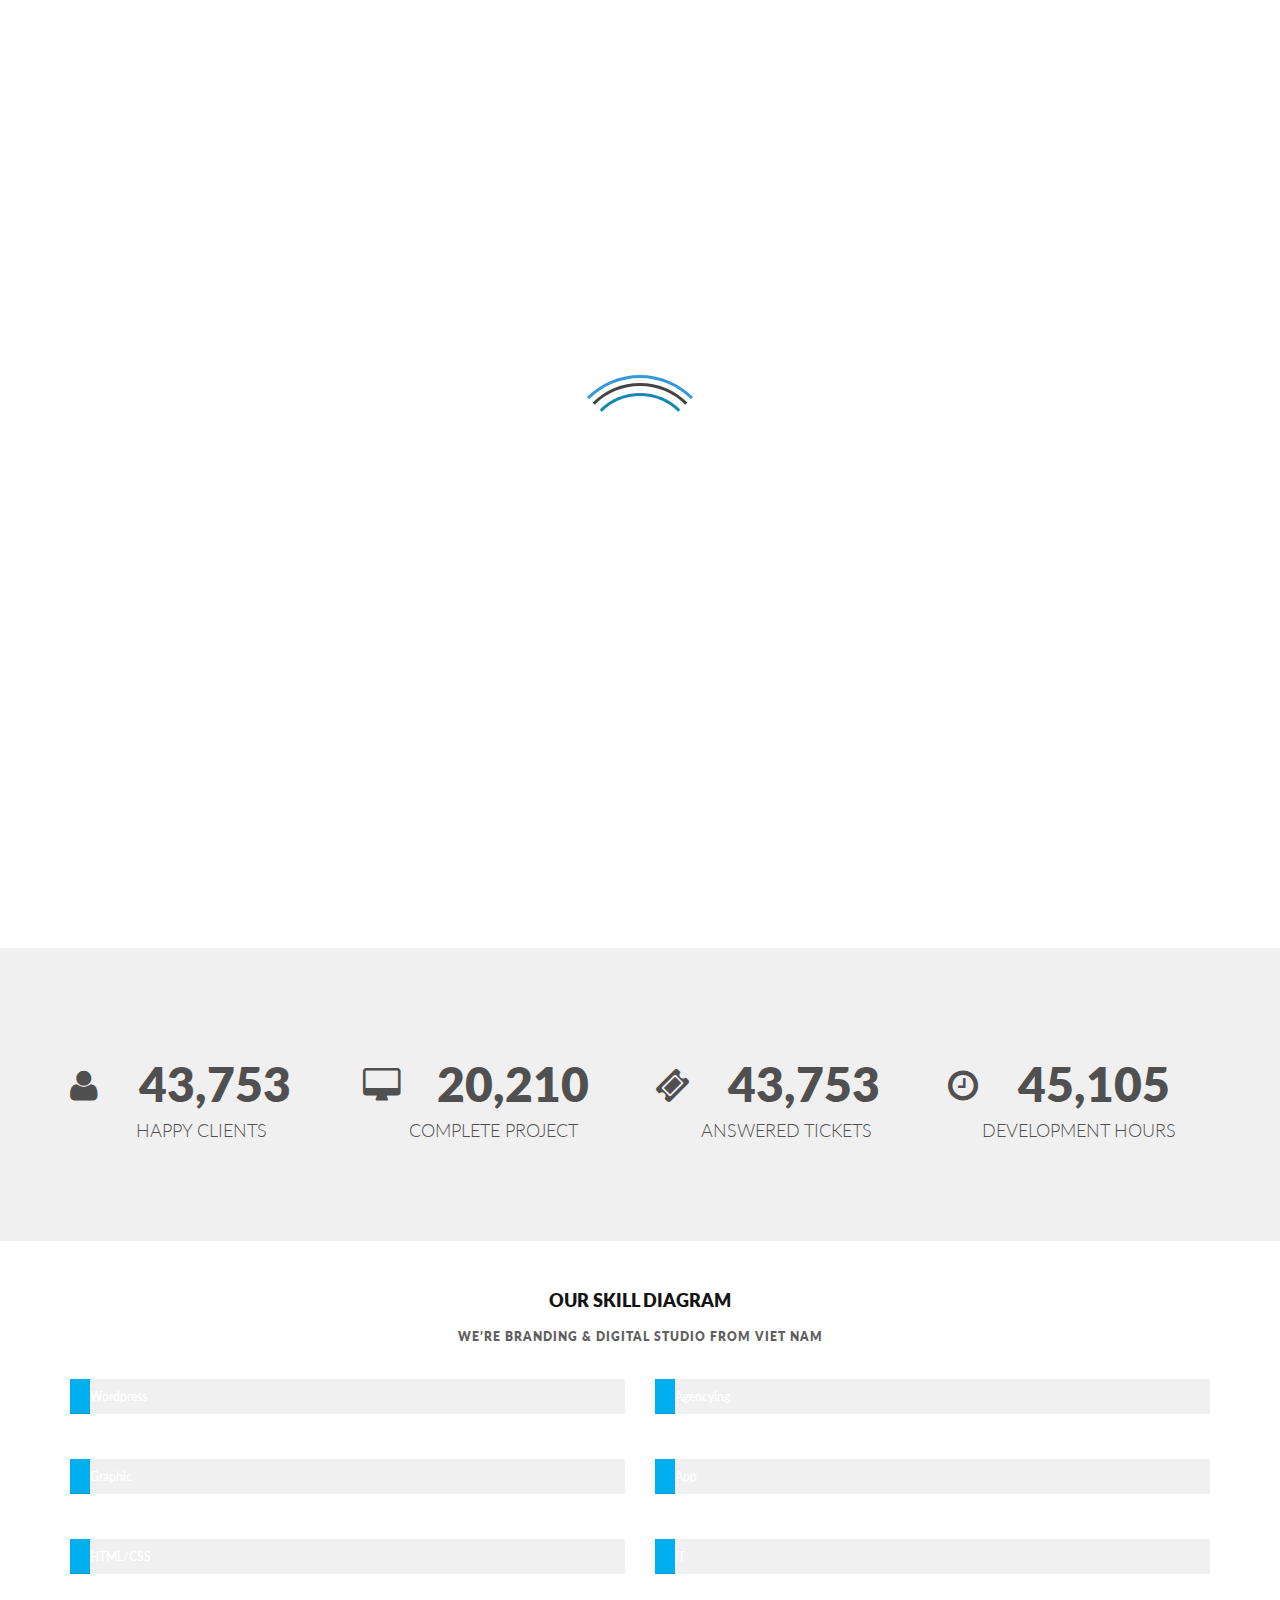
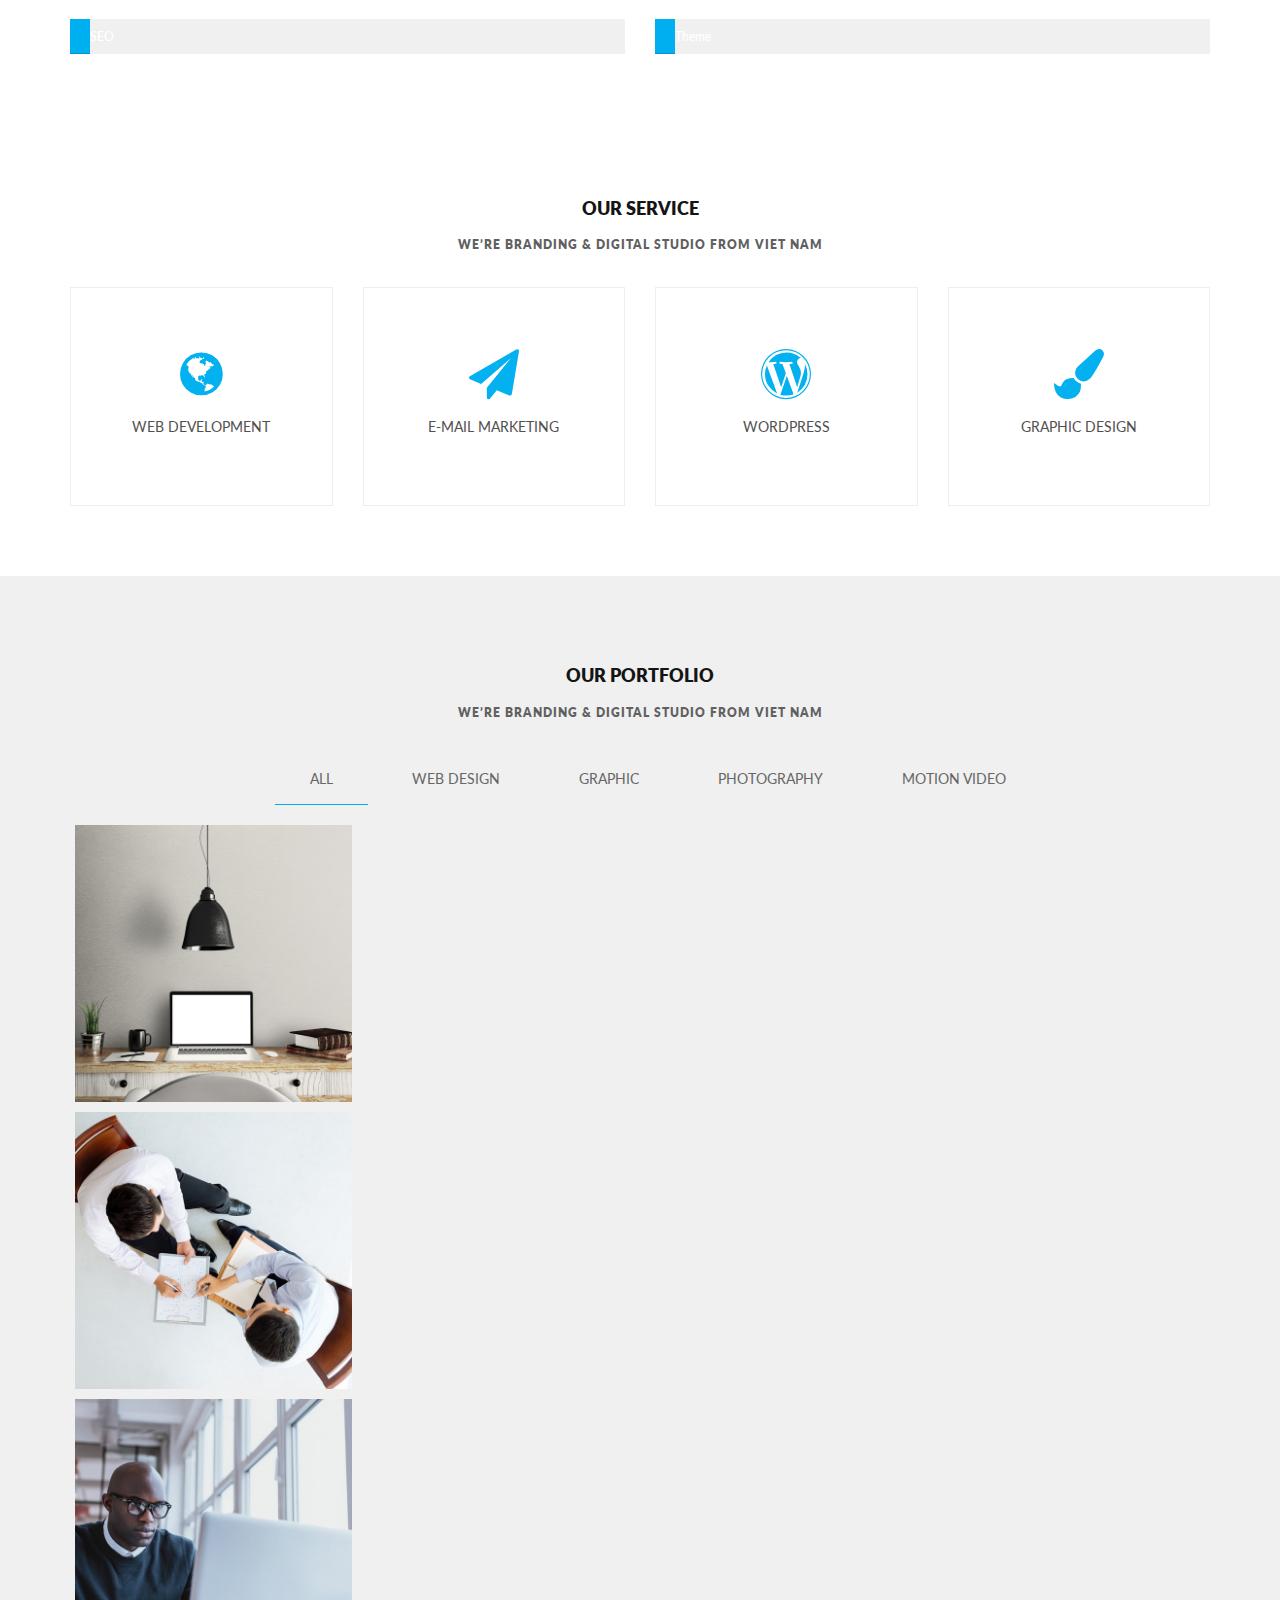
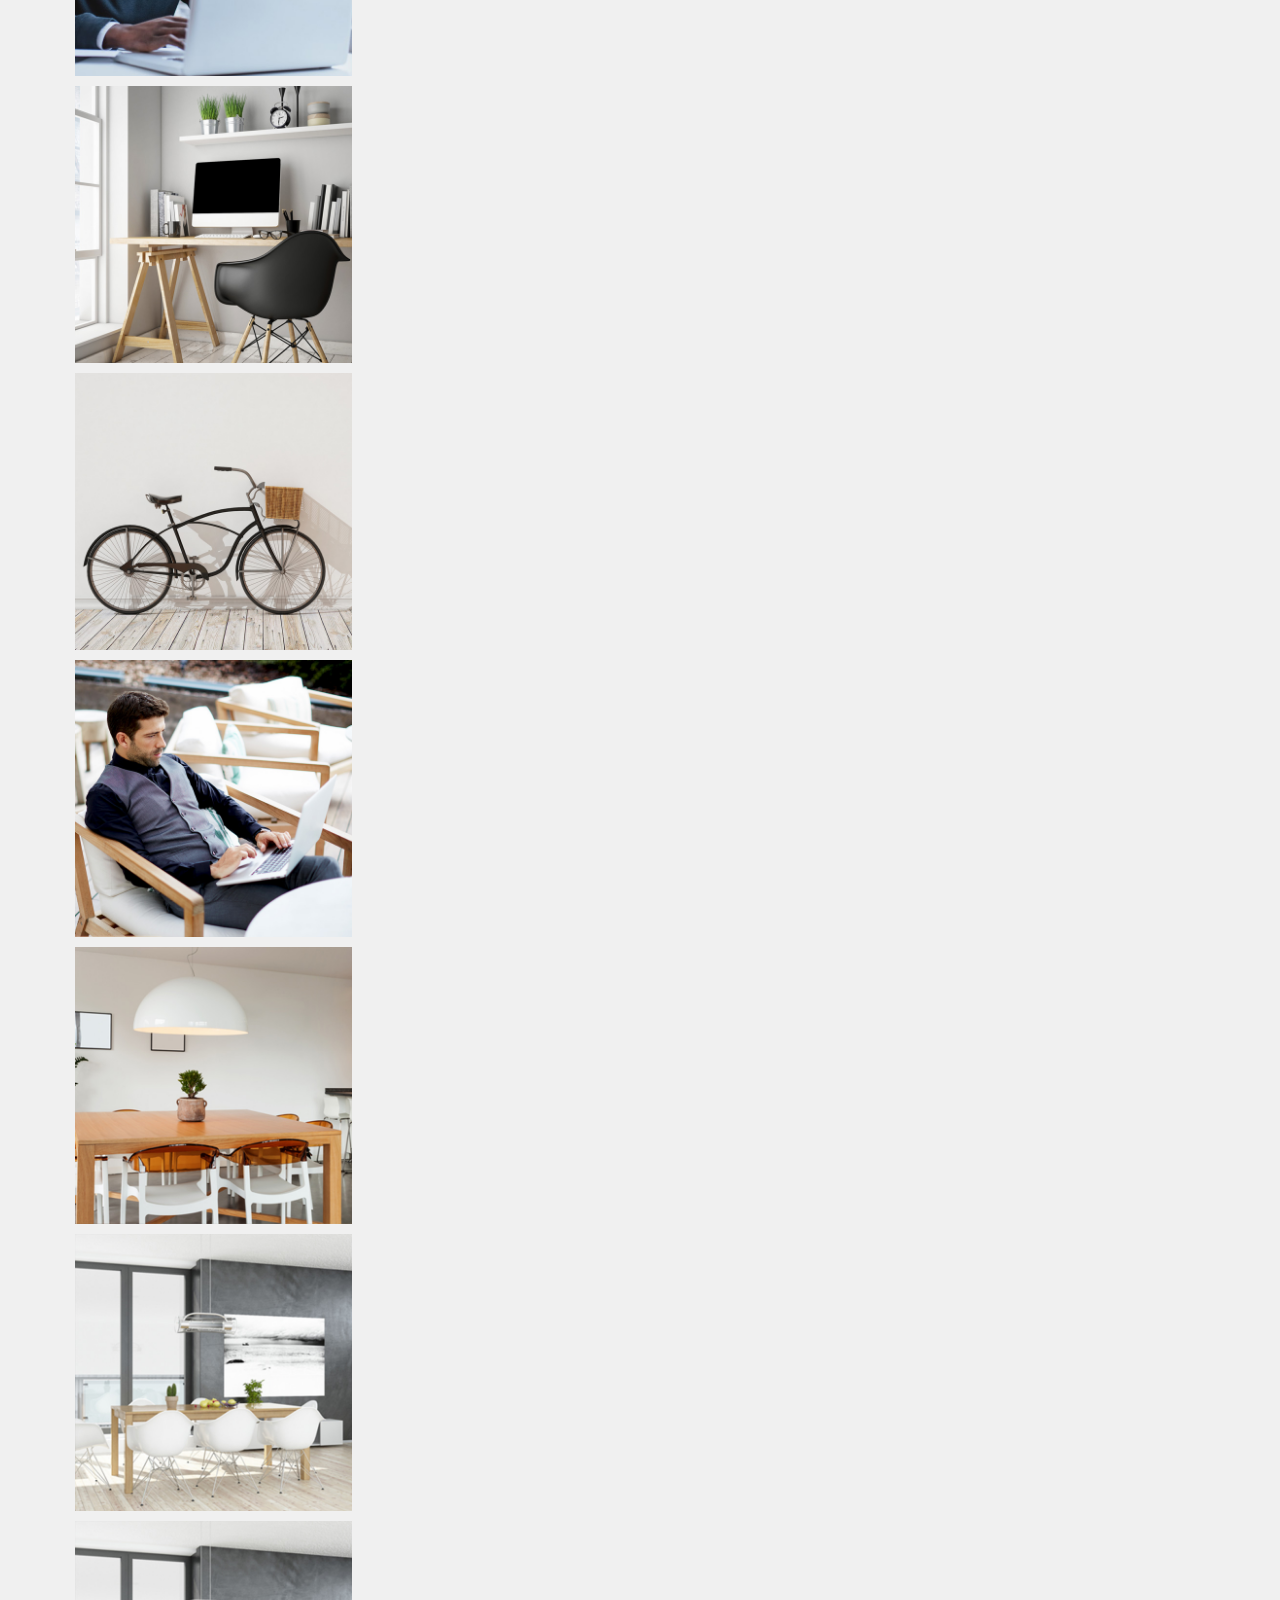
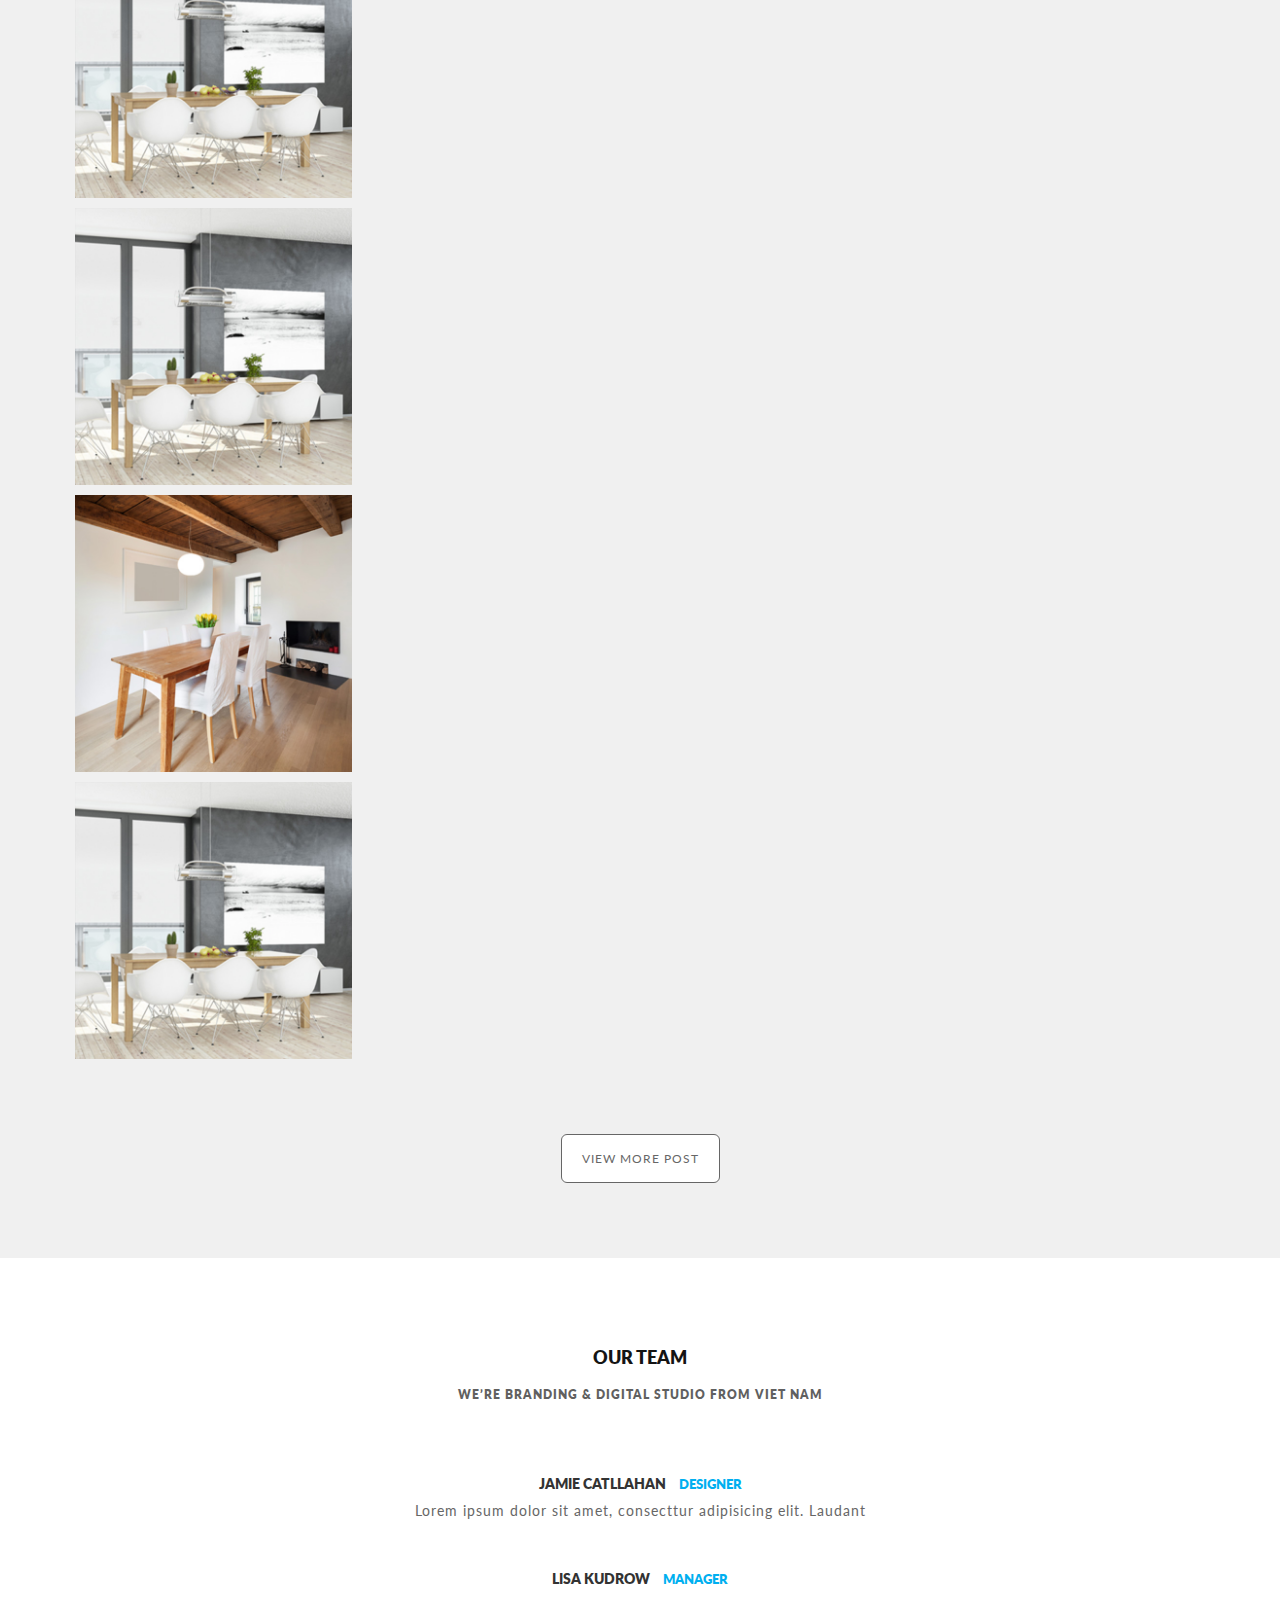
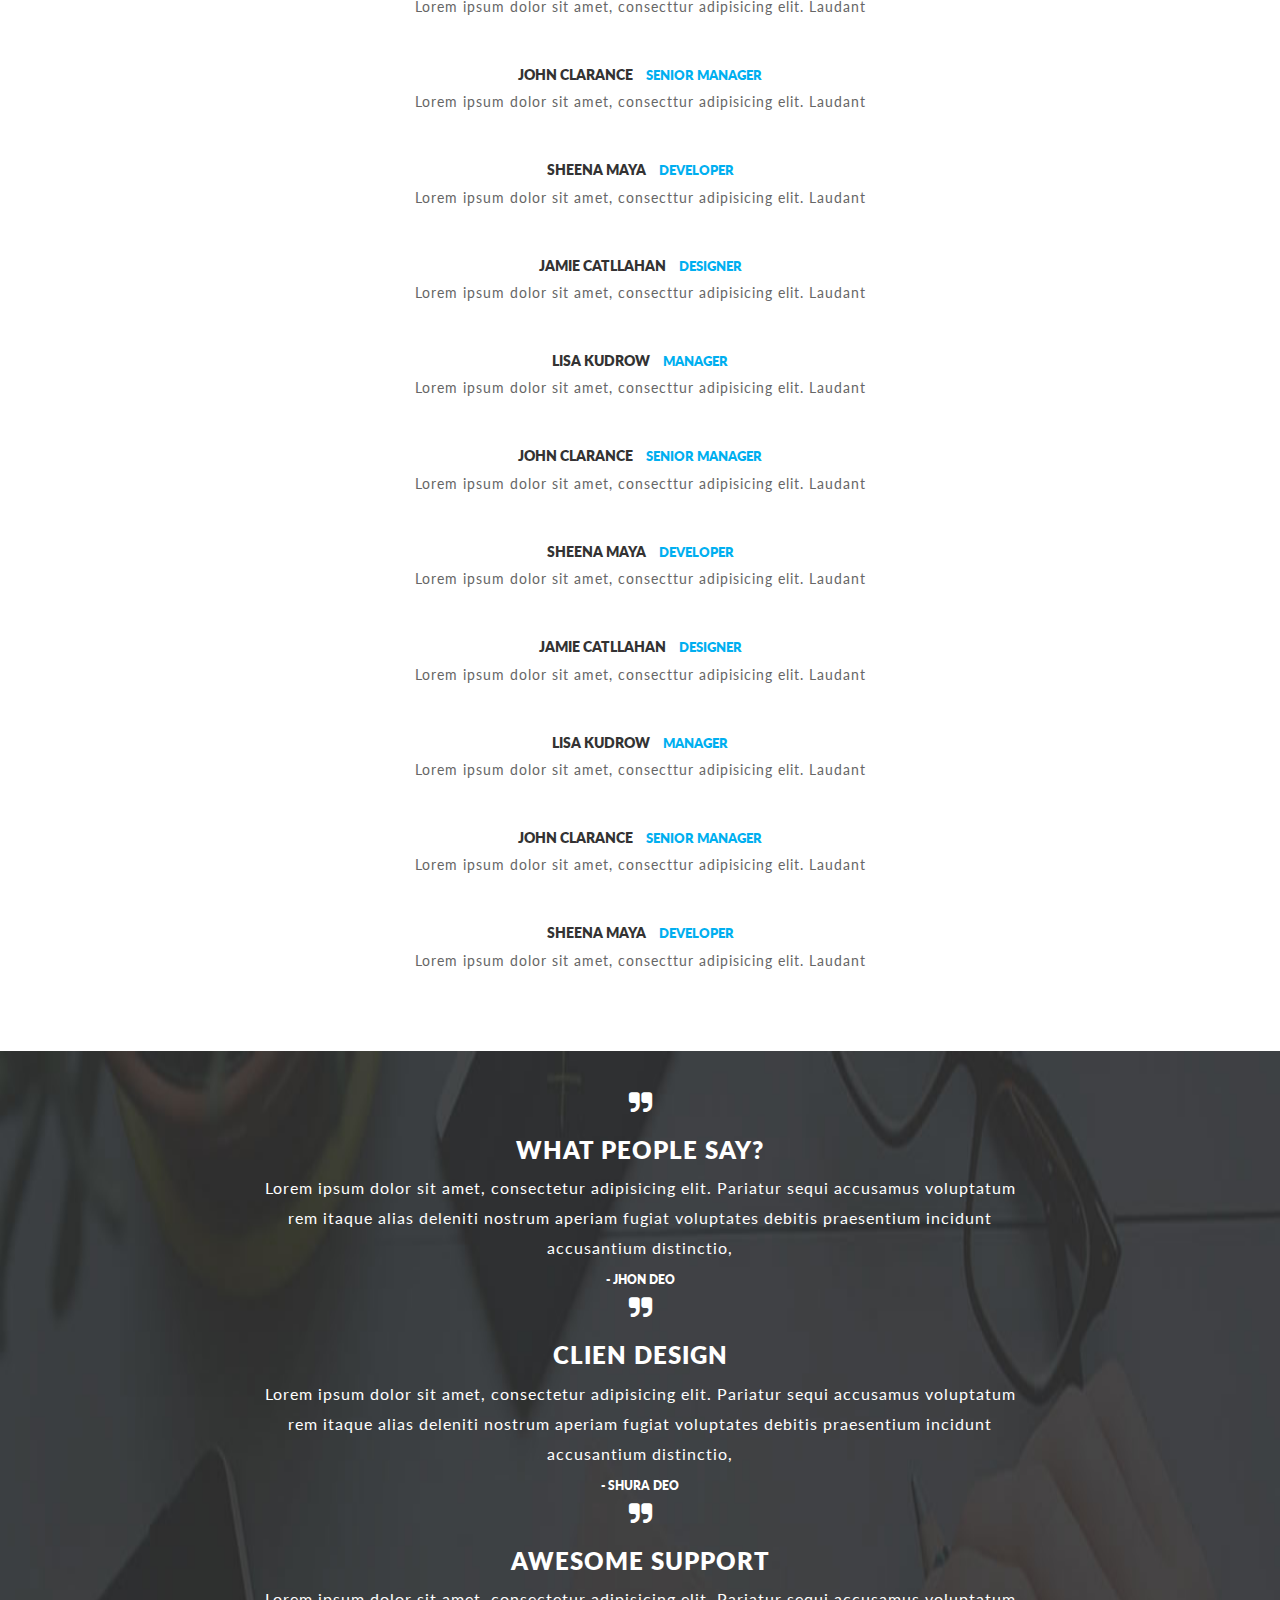
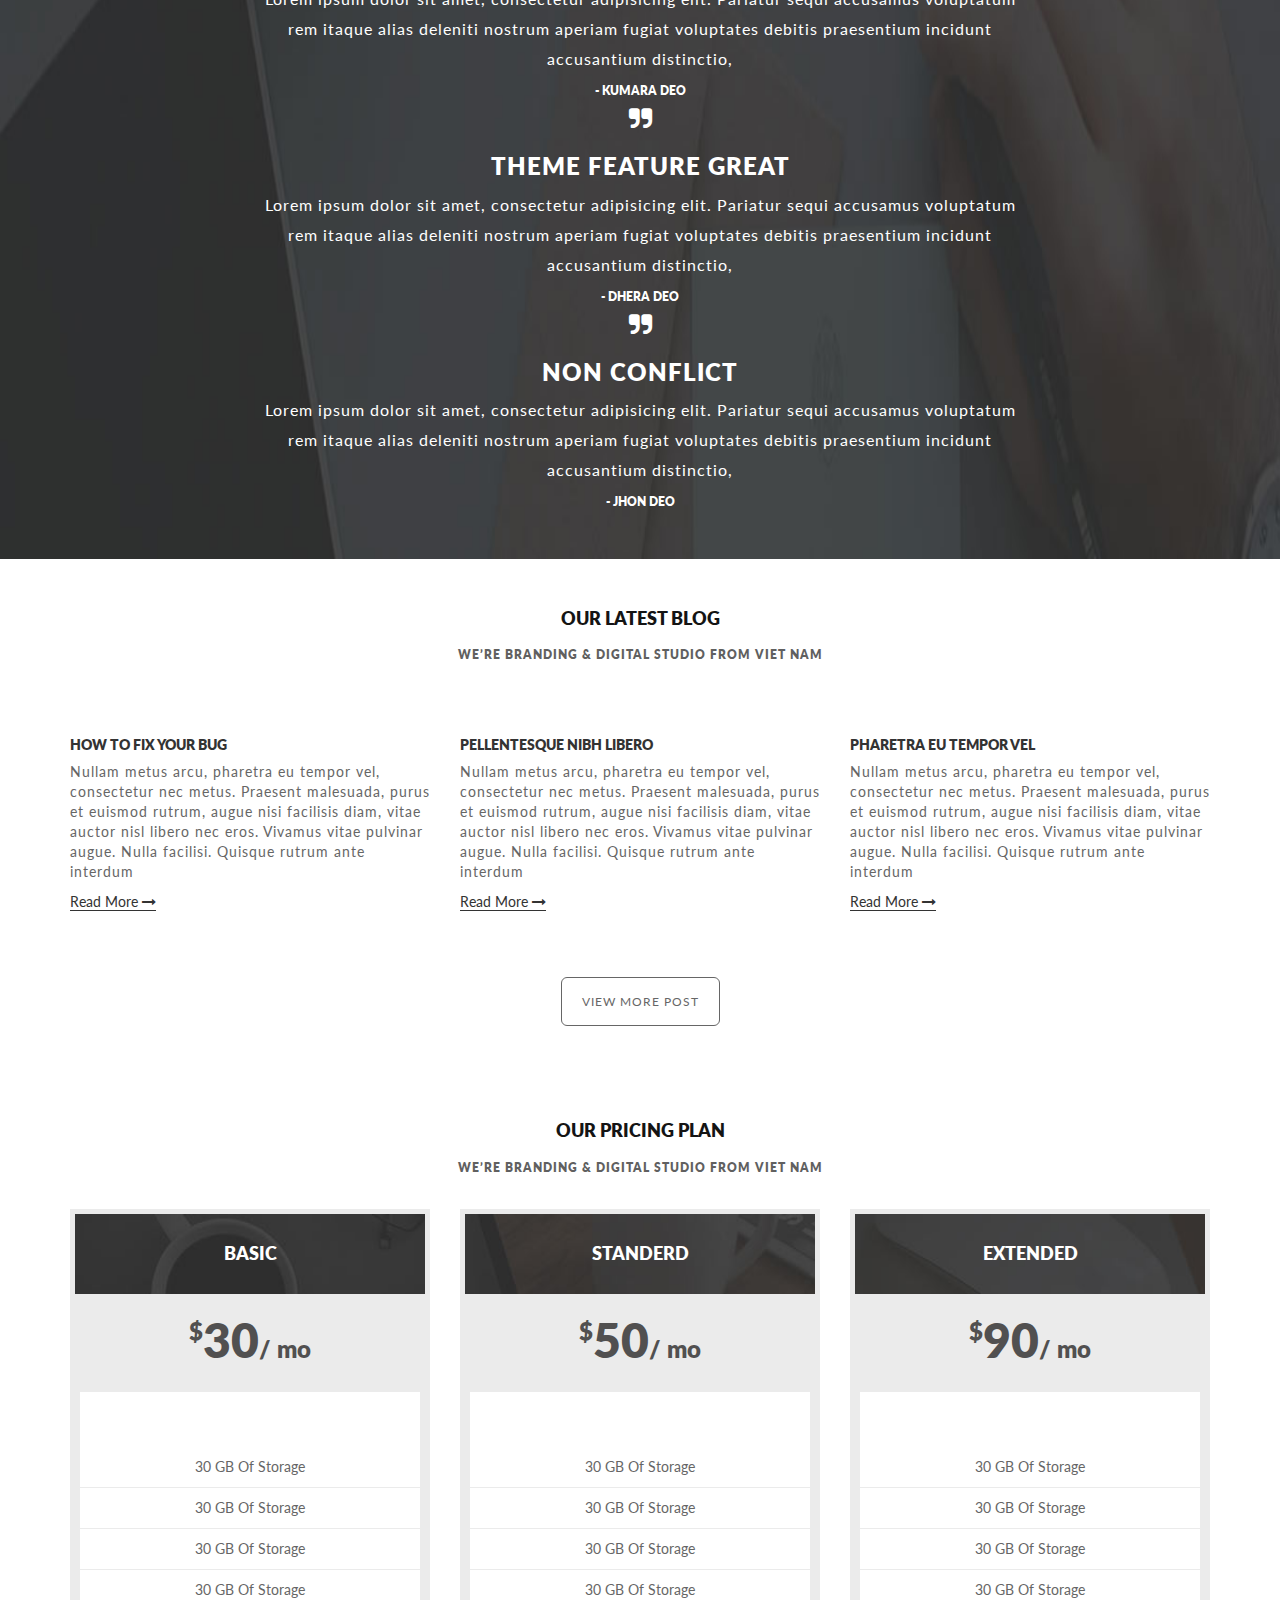
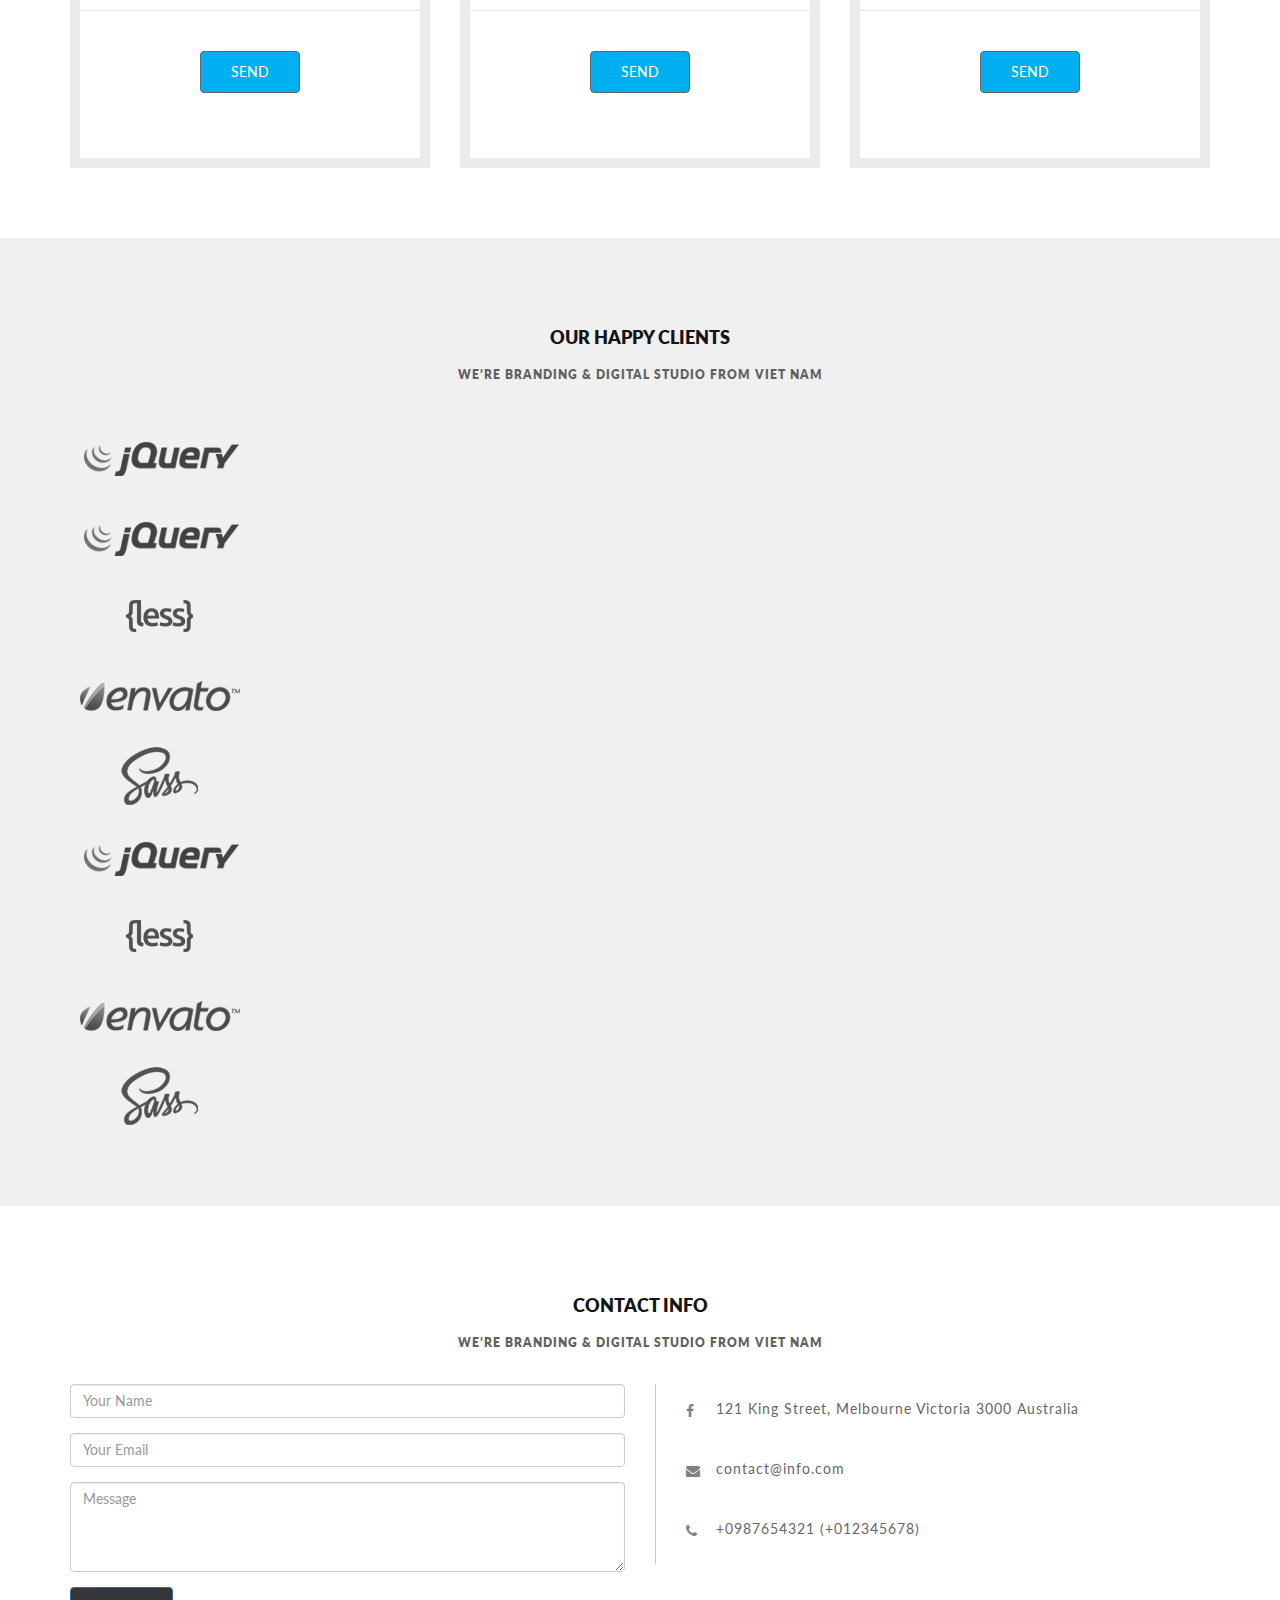
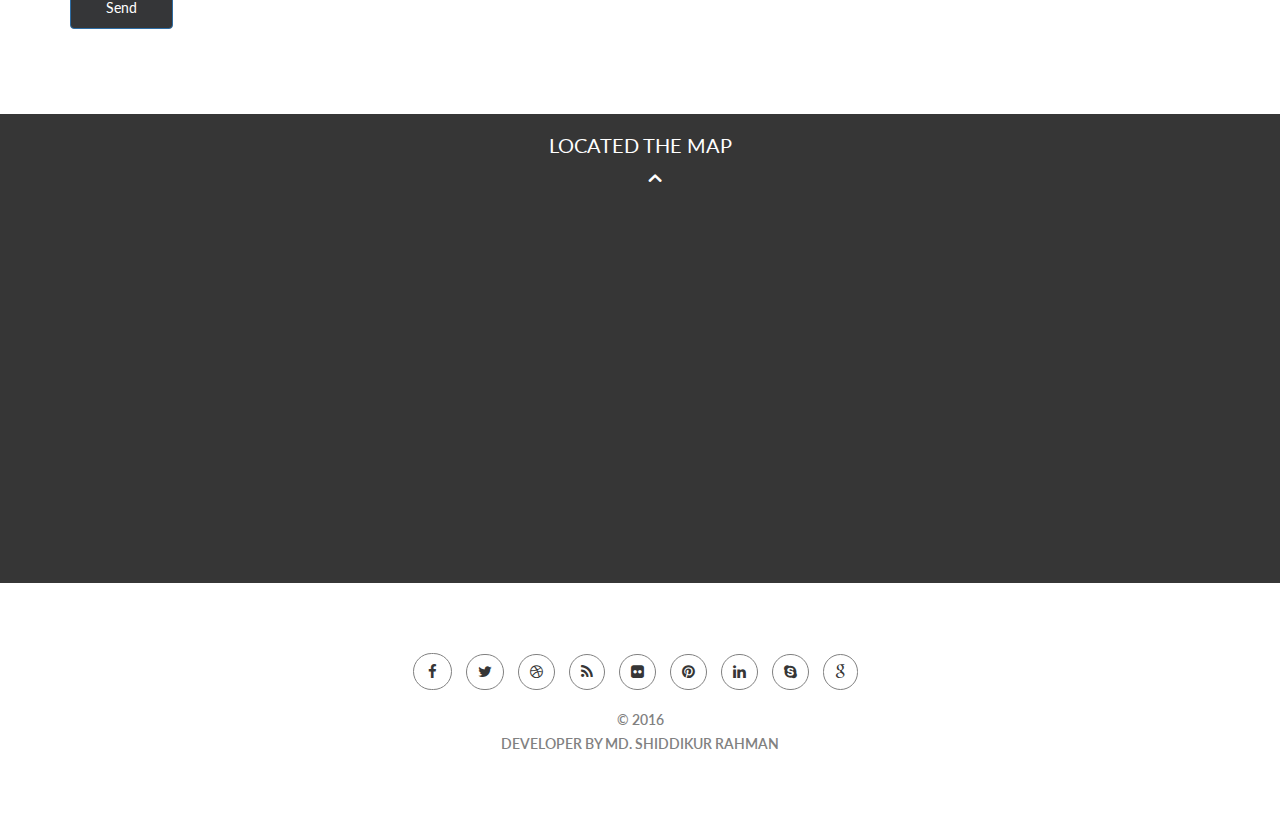
==== redcross/index.html @ e69252ed "Rename index.txt to index.html" ====
<!doctype html>
<html class="no-js" lang="">
<head>
<meta charset="utf-8">
<meta http-equiv="x-ua-compatible" content="ie=edge">
<title>Home</title>
<meta name="description" content="">
<meta name="viewport" content="width=device-width, initial-scale=1">

<link rel="apple-touch-icon" href="apple-touch-icon.png">
<link href='https://fonts.googleapis.com/css?family=Lato:400,300,700' rel='stylesheet' type='text/css'>
<link rel="stylesheet" href="css/normalize.css">
<link rel="stylesheet" href="css/main.css">
<link rel="stylesheet" href="css/bootstrap.min.css">
<link rel="stylesheet" href="css/font-awesome.min.css">
<link rel="stylesheet" href="css/owl.carousel.css">
<link rel="stylesheet" href="css/responsive.css">
<link rel="stylesheet" href="css/style.css">

</head>
<body >
	 <!-- start preloader -->
	<div id="loader-wrapper">
		<div class="logo"></div>
		<div id="loader">
		</div>
	</div>
	<!-- end preloader -->
	
<!-- Start Header Section -->
<header class="main_menu_sec navbar navbar-default navbar-fixed-top">
<div class="container">
	<div class="row">
		<div class="col-lg-3 col-md-3 col-sm-12">
			<div class="lft_hd">
				<a href="index.html"><img src="img/logo.png" alt=""/></a>
			</div>
		</div>			
		<div class="col-lg-9 col-md-9 col-sm-12">
			<div class="rgt_hd">					
				<div class="main_menu">
					<nav id="nav_menu">
						<button aria-controls="navbar" aria-expanded="false" data-target="#navbar" data-toggle="collapse" class="navbar-toggle collapsed" type="button">
						<span class="icon-bar"></span>
						<span class="icon-bar"></span>
						<span class="icon-bar"></span>
						</button>	
					<div id="navbar">
						<ul>
							<li><a class="page-scroll" href="index.html">Home</a></li> 
						<li><a href="#">Our Another Page <i class="fa fa-angle-down"></i></a>
						<ul>
							<li><a class="page-scroll" href="#tm_sec">Our Team</a></li>
							<li><a class="page-scroll" href="#tstm_sec">Our Testimonial</a></li>
							<li><a class="page-scroll" href="#lts_sec">Our Latest Blog</a></li>
							<li><a class="page-scroll" href="#pricing_sec">Pricing</a></li>
							<li><a class="page-scroll" href="#clt_sec">Our Happy Client</a></li>
						</ul>
						</li> 						

						<li><a href="#">Static Page<i class="fa fa-angle-down"></i></a>
						<ul>
							<li><a class="page-scroll" href="blog.html">Blog Page</a></li>
							<li><a class="page-scroll" href="single.html">Single Blog Page</a></li>
						</ul>
						</li> 
						
							<li><a class="page-scroll" href="#abt_sec">About</a></li>
							<li><a class="page-scroll" href="#skill_sec">Our Skill</a></li>
							<li><a class="page-scroll" href="#pr_sec">Our Service</a></li>
							<li><a class="page-scroll" href="#protfolio_sec">Our Portfolio</a></li>
							<li><a class="page-scroll" href="#ctn_sec">Contact Us</a></li>
						</ul>
					</div>		
					</nav>			
				</div>					
					
			</div>
		</div>	
	</div>	
</div>	
</header>
<!-- End Header Section -->

<!-- start slider Section -->
<section id="slider_sec">
<div class="container">
	<div class="row">
		<div class="slider">
				<div id="carousel-example-generic" class="carousel slide" data-ride="carousel">
			  <!-- Indicators -->
			  <ol class="carousel-indicators">
				<li data-target="#carousel-example-generic" data-slide-to="0" class="active"></li>
				<li data-target="#carousel-example-generic" data-slide-to="1"></li>
				<li data-target="#carousel-example-generic" data-slide-to="2"></li>
			  </ol>

			  <!-- Wrapper for slides -->
			  <div class="carousel-inner" role="listbox">
				<div class="item active">
					<div class="wrap_caption">
					  <div class="caption_carousel">
						<h1>We are webeeo</h1>
						<p>LOREM IPSUM DOLOR SIT AMET CONSECTE</p>
					  </div>						
					</div>
				</div>					
				<div class="item">
					<div class="wrap_caption">
					  <div class="caption_carousel">
						<h1>We are Creative</h1>
						<p>LOREM IPSUM DOLOR SIT AMET CONSECTE</p>
					  </div>						
					</div>
				</div>					
				<div class="item ">
					<div class="wrap_caption">
					  <div class="caption_carousel">
						<h1>We Have Greate Team</h1>
						<p>LOREM IPSUM DOLOR SIT AMET CONSECTE</p>
					  </div>						
					</div>
				</div>			
			  </div>

			  <!-- Controls -->
			  <a class="left left_crousel_btn" href="#carousel-example-generic" role="button" data-slide="prev">
				<i class="fa fa-angle-left"></i>
				<span class="sr-only">Previous</span>
			  </a>
			  <a class="right right_crousel_btn" href="#carousel-example-generic" role="button" data-slide="next">
				<i class="fa fa-angle-right"></i>
				<span class="sr-only">Next</span>
			  </a>
			</div>
		</div>	
	</div>			
</div>	
</section>
<!-- End slider Section -->

<!-- start about Section -->
<section id="abt_sec">
<div class="container">
	<div class="row">
		<div class="col-lg-12 col-md-12 col-sm-12 col-xs12 ">
			<div class="title_sec">
				<h1>ABOUT</h1>
				<h2>WE’RE BRANDING & DIGITAL STUDIO FROM VIET NAM</h2>
			</div>			
		</div>		
		<div class="col-lg-12 col-md-12 col-sm-12 col-xs12 ">
			<div class="abt">
				<p>Mauris luctus aliquet nunc quis consectetur. Curabitur elit massa, consequat vel velit sit amet, scelerisque hendrerit mi. Cras pellentesque sem turpis, quis interdum mi sagittis a. Donec mattis porttitor eleifend</p>
			</div>
		</div>			
	</div>
</div>
</section>
<!-- End About Section -->

<!-- start Counting section-->
<section id="counting_sec">
<div class="container">
<div class="row">	

	<div class="col-lg-3 col-md-3 col-sm-6 col-xs-12">
		<div class="counting_sl">
		<i class="fa fa-user"></i>
		<h2 class="counter">43,753</h2>
		<h4>Happy Clients</h4>	
		</div>
	</div>			
	<div class="col-lg-3 col-md-3 col-sm-6 col-xs-12">
		<div class="counting_sl">
		<i class="fa fa-desktop"></i>
		<h2 class="counter">20,210</h2>
		<h4>Complete Project</h4>	
		</div>
	</div>			
	<div class="col-lg-3 col-md-3 col-sm-6 col-xs-12">
		<div class="counting_sl">
		<i class="fa fa-ticket"></i>
		<h2 class="counter">43,753</h2>
		<h4>Answered Tickets</h4>	
		</div>
	</div>			
	<div class="col-lg-3 col-md-3 col-sm-6 col-xs-12">
		<div class="counting_sl">
		<i class="fa fa-clock-o"></i>
		<h2 class="counter">45,105</h2>
		<h4>Development Hours</h4>	
		</div>
	</div>										
</div>					
</div>
</section>


<!-- start progress bar Section -->
<section id="skill_sec">
<div class="container">
	<div class="row">
		<div class="col-lg-12 col-md-12 col-sm-12 col-xs12 ">
			<div class="title_sec">
				<h1>Our Skill diagram</h1>
				<h2>WE’RE BRANDING & DIGITAL STUDIO FROM VIET NAM</h2>
			</div>			
		</div>			
	  <div class="skills progress-bar1">		  
			<ul class="col-md-6 col-sm-12 col-xs-12 wow fadeInLeft">
				  <li class="progress">
						<div class="progress-bar" data-width="85">
							  Wordpress 85%
						</div>
				  </li>
				  <li class="progress">
						<div class="progress-bar" data-width="65">
							  Graphic Design 65%
						</div>
				  </li>
				  <li class="progress">
						<div class="progress-bar" data-width="90">
							  HTML/CSS Design 90%
						</div>
				  </li>
				  <li class="progress">
						<div class="progress-bar" data-width="60">
							  SEO 60%
						</div>
				  </li>
			</ul>
			<ul class="col-md-6 col-sm-12 col-xs-12 wow fadeInRight">
				  <li class="progress">
						<div class="progress-bar" data-width="75">
							  Agencying 75%
						</div>
				  </li>
				  <li class="progress">
						<div class="progress-bar" data-width="95">
							  App Development 95%
						</div>
				  </li>
				  <li class="progress">
						<div class="progress-bar" data-width="70">
							  IT Consultency 70%
						</div>
				  </li>
				  <li class="progress">
						<div class="progress-bar" data-width="90">
							  Theme Development 90%
						</div>
				  </li>
			</ul>
	  </div>
				 
	
	</div>
</div>
</section>
<!-- End progress bar Section -->

<!-- start Service Section -->
<section id="pr_sec">
<div class="container">
	<div class="row">
		<div class="col-lg-12 col-md-12 col-sm-12 col-xs12 ">
			<div class="title_sec">
				<h1>OUR Service</h1>
				<h2>WE’RE BRANDING & DIGITAL STUDIO FROM VIET NAM</h2>
			</div>			
		</div>		
		<div class="col-lg-3 col-md-3 col-sm-6 col-xs-12">
			<div class="service">						
				<i class="fa fa-globe"></i>
				<h2>web Development</h2>
				<div class="service_hoverly">
					<i class="fa fa-globe"></i>
					<h2>web Development</h2>
					<p>Lorem ipsum dolor sit amet, consectetur adipisicing elit. Tempore ab odio quas  , voluptate aspernatur!</p>
				</div>
			</div>
		</div>				
		<div class="col-lg-3 col-md-3 col-sm-6 col-xs-12">
			<div class="service">						
				<i class="fa fa-paper-plane"></i>
				<h2>E-mail marketing</h2>
				<div class="service_hoverly">
					<i class="fa fa-paper-plane"></i>
					<h2>E-mail marketing</h2>
					<p>Lorem ipsum dolor sit amet, consectetur adipisicing elit. Tempore ab odio quas  , voluptate aspernatur!</p>
				</div>
			</div>
		</div>				
		<div class="col-lg-3 col-md-3 col-sm-6 col-xs-12">
			<div class="service">						
				<i class="fa fa-wordpress"></i>
				<h2>WordPress</h2>
				<div class="service_hoverly">
					<i class="fa fa-wordpress"></i>
					<h2>WordPress</h2>
					<p>Lorem ipsum dolor sit amet, consectetur adipisicing elit. Tempore ab odio quas  , voluptate aspernatur!</p>
				</div>
			</div>
		</div>				
		<div class="col-lg-3 col-md-3 col-sm-6 col-xs-12">
			<div class="service">						
				<i class="fa fa-paint-brush"></i>
				<h2>Graphic Design</h2>
				<div class="service_hoverly">
					<i class="fa fa-paint-brush"></i>
					<h2>Graphic Design</h2>
					<p>Lorem ipsum dolor sit amet, consectetur adipisicing elit. Tempore ab odio quas  , voluptate aspernatur!</p>
				</div>
			</div>
		</div>			
	</div>
</div>
</section>
<!-- End Service Section -->

<!-- start portfolio Section -->
<section id="protfolio_sec">
<div class="container">
	<div class="row">
		<div class="col-lg-12 col-md-12 col-sm-12 col-xs12 ">
			<div class="title_sec">
				<h1>Our Portfolio</h1>
				<h2>WE’RE BRANDING & DIGITAL STUDIO FROM VIET NAM</h2>
			</div>			
		</div>		
		<div class="col-lg-12">
			<div class="portfolio-filter text-uppercase text-center">
			<ul class="filter">
			<li class="active" data-filter="*">All</li>
			<li data-filter=".web-design">Web Design</li>
			<li data-filter=".graphic">Graphic</li>
			<li data-filter=".photography">Photography</li>
			<li data-filter=".motion-video">Motion video</li>
			</ul>
			</div>
			 
			<div class="all-portfolios">
				<div class="col-sm-12  col-lg-12 col-md-12 col-xs-12 ">
				<div class="single-portfolio web-design">
				<img class="img-responsive" src="images/p_06.jpg" alt="">
				</div>				
				</div>				
				<div class="col-sm-12  col-lg-12 col-md-12 col-xs-12 ">
				<div class="single-portfolio web-design">
				<img class="img-responsive" src="images/p_01.jpg" alt="">
				</div>				
				</div>					
				<div class="col-sm-12  col-lg-12 col-md-12 col-xs-12 ">
				<div class="single-portfolio web-design">
				<img class="img-responsive" src="images/p_02.jpg" alt="">
				</div>				
				</div>					
				<div class="col-sm-12  col-lg-12 col-md-12 col-xs-12 ">
				<div class="single-portfolio graphic">
				<img class="img-responsive" src="images/p_03.jpg" alt="">
				</div>				
				</div>					
				<div class="col-sm-12  col-lg-12 col-md-12 col-xs-12 ">
				<div class="single-portfolio web-design">
				<img class="img-responsive" src="images/p_04.jpg" alt="">
				</div>				
				</div>					
				<div class="col-sm-12  col-lg-12 col-md-12 col-xs-12 ">
				<div class="single-portfolio photography">
				<img class="img-responsive" src="images/p_05.jpg" alt="">
				</div>				
				</div>				
				<div class="col-sm-12  col-lg-12 col-md-12 col-xs-12 ">
				<div class="single-portfolio web-design">
				<img class="img-responsive" src="images/p_07.jpg" alt="">
				</div>				
				</div>				
				<div class="col-sm-12  col-lg-12 col-md-12 col-xs-12 ">
				<div class="single-portfolio web-design">
				<img class="img-responsive" src="images/p_08.jpg" alt="">
				</div>				
				</div>				
				<div class="col-sm-12  col-lg-12 col-md-12 col-xs-12 ">
				<div class="single-portfolio photography">
				<img class="img-responsive" src="images/p_08.jpg" alt="">
				</div>				
				</div>				
				<div class="col-sm-12  col-lg-12 col-md-12 col-xs-12 ">
				<div class="single-portfolio web-design">
				<img class="img-responsive" src="images/p_08.jpg" alt="">
				</div>				
				</div>					
				<div class="col-sm-12  col-lg-12 col-md-12 col-xs-12 ">
				<div class="single-portfolio web-design">
				<img class="img-responsive" src="images/p_09.jpg" alt="">
				</div>				
				</div>			
				<div class="col-sm-12  col-lg-12 col-md-12 col-xs-12 ">
				<div class="single-portfolio photography">
				<img class="img-responsive" src="images/p_08.jpg" alt="">
				</div>				
				</div>
			</div>


		</div>
			<div class="post_btn">
				<div class="hover_effect_btn" id="hover_effect_btn">
					<a href="#hover_effect_btn" data-hover="view more post"><span>view more post</span></a>
				</div>
			</div>	
		</div>			
	</div>
</section>
<!-- End Portfolio Section -->

<!-- start our team Section -->
<section id="tm_sec">
<div class="container">
	<div class="row">
		<div class="col-lg-12 col-md-12 col-sm-12 col-xs12 ">
			<div class="title_sec">
				<h1>Our Team</h1>
				<h2>WE’RE BRANDING & DIGITAL STUDIO FROM VIET NAM</h2>
			</div>			
		</div>		
		<div class="col-lg-12 col-md-12 col-sm-12 col-xs12">
			<div class="all_team">
				<div class="sngl_team">						
					<img src="http://wedesignthemes.com/themes/dt-mountcool/wp-content/uploads/2016/10/img-1.png" alt=""/>	
					<h3> Jamie Catllahan <span>Designer</span></h3>
					<p>Lorem ipsum dolor sit amet, consecttur adipisicing elit. Laudant</p>						
				</div>					
				<div class="sngl_team">						
					<img src="http://wedesignthemes.com/themes/dt-mountcool/wp-content/uploads/2016/10/img-2.png" alt=""/>	
					<h3>Lisa Kudrow <span> Manager </span></h3>
					<p>Lorem ipsum dolor sit amet, consecttur adipisicing elit. Laudant</p>						
				</div>				
				<div class="sngl_team">						
					<img src="http://wedesignthemes.com/themes/dt-mountcool/wp-content/uploads/2016/10/img-3.png" alt=""/>	
					<h3> John Clarance <span>   Senior Manager   </span></h3>
					<p>Lorem ipsum dolor sit amet, consecttur adipisicing elit. Laudant</p>						
				</div>				
				<div class="sngl_team">						
					<img src="http://wedesignthemes.com/themes/dt-mountcool/wp-content/uploads/2016/10/img-4.png" alt=""/>	
					<h3>Sheena Maya<span> Developer </span></h3>
					<p>Lorem ipsum dolor sit amet, consecttur adipisicing elit. Laudant</p>						
				</div>					
				<div class="sngl_team">						
					<img src="http://wedesignthemes.com/themes/dt-mountcool/wp-content/uploads/2016/10/img-1.png" alt=""/>	
					<h3> Jamie Catllahan <span>Designer</span></h3>
					<p>Lorem ipsum dolor sit amet, consecttur adipisicing elit. Laudant</p>						
				</div>					
				<div class="sngl_team">						
					<img src="http://wedesignthemes.com/themes/dt-mountcool/wp-content/uploads/2016/10/img-2.png" alt=""/>	
					<h3>Lisa Kudrow <span> Manager </span></h3>
					<p>Lorem ipsum dolor sit amet, consecttur adipisicing elit. Laudant</p>						
				</div>				
				<div class="sngl_team">						
					<img src="http://wedesignthemes.com/themes/dt-mountcool/wp-content/uploads/2016/10/img-3.png" alt=""/>	
					<h3> John Clarance <span>   Senior Manager   </span></h3>
					<p>Lorem ipsum dolor sit amet, consecttur adipisicing elit. Laudant</p>						
				</div>				
				<div class="sngl_team">						
					<img src="http://wedesignthemes.com/themes/dt-mountcool/wp-content/uploads/2016/10/img-4.png" alt=""/>	
					<h3>Sheena Maya<span> Developer </span></h3>
					<p>Lorem ipsum dolor sit amet, consecttur adipisicing elit. Laudant</p>						
				</div>				
				<div class="sngl_team">						
					<img src="http://wedesignthemes.com/themes/dt-mountcool/wp-content/uploads/2016/10/img-1.png" alt=""/>	
					<h3> Jamie Catllahan <span>Designer</span></h3>
					<p>Lorem ipsum dolor sit amet, consecttur adipisicing elit. Laudant</p>						
				</div>					
				<div class="sngl_team">						
					<img src="http://wedesignthemes.com/themes/dt-mountcool/wp-content/uploads/2016/10/img-2.png" alt=""/>	
					<h3>Lisa Kudrow <span> Manager </span></h3>
					<p>Lorem ipsum dolor sit amet, consecttur adipisicing elit. Laudant</p>						
				</div>				
				<div class="sngl_team">						
					<img src="http://wedesignthemes.com/themes/dt-mountcool/wp-content/uploads/2016/10/img-3.png" alt=""/>	
					<h3> John Clarance <span>   Senior Manager   </span></h3>
					<p>Lorem ipsum dolor sit amet, consecttur adipisicing elit. Laudant</p>						
				</div>				
				<div class="sngl_team">						
					<img src="http://wedesignthemes.com/themes/dt-mountcool/wp-content/uploads/2016/10/img-4.png" alt=""/>	
					<h3>Sheena Maya<span> Developer </span></h3>
					<p>Lorem ipsum dolor sit amet, consecttur adipisicing elit. Laudant</p>						
				</div>													
			</div>			
		</div>
	</div>
</div>
</section>
<!-- End our team Section -->

<!-- start our teastimonial Section -->
<section id="tstm_sec">
<div class="container">
	<div class="row">
		<div class="col-lg-12">
			<div class="all_tstm">
				
			<div class="clnt_tstm">
				<div class="sngl_tstm">
					<i class="fa fa-quote-right"></i>
					<h3>what people say?</h3>
					<p>Lorem ipsum dolor sit amet, consectetur adipisicing elit. Pariatur sequi accusamus voluptatum rem itaque alias deleniti nostrum aperiam fugiat voluptates debitis praesentium incidunt accusantium distinctio,</p>
					<h6>- jhon deo</h6>					
				</div>
			</div>						
			
			<div class="clnt_tstm">
				<div class="sngl_tstm">
					<i class="fa fa-quote-right"></i>
					<h3>Clien Design</h3>
					<p>Lorem ipsum dolor sit amet, consectetur adipisicing elit. Pariatur sequi accusamus voluptatum rem itaque alias deleniti nostrum aperiam fugiat voluptates debitis praesentium incidunt accusantium distinctio,</p>
					<h6>- shura deo</h6>					
				</div>
			</div>				
			<div class="clnt_tstm">
				<div class="sngl_tstm">
					<i class="fa fa-quote-right"></i>
					<h3>Awesome Support </h3>
					<p>Lorem ipsum dolor sit amet, consectetur adipisicing elit. Pariatur sequi accusamus voluptatum rem itaque alias deleniti nostrum aperiam fugiat voluptates debitis praesentium incidunt accusantium distinctio,</p>
					<h6>- kumara deo</h6>					
				</div>
			</div>				
			<div class="clnt_tstm">
				<div class="sngl_tstm">
					<i class="fa fa-quote-right"></i>
					<h3>Theme Feature great</h3>
					<p>Lorem ipsum dolor sit amet, consectetur adipisicing elit. Pariatur sequi accusamus voluptatum rem itaque alias deleniti nostrum aperiam fugiat voluptates debitis praesentium incidunt accusantium distinctio,</p>
					<h6>- dhera deo</h6>					
				</div>
			</div>				
			<div class="clnt_tstm">
				<div class="sngl_tstm">
					<i class="fa fa-quote-right"></i>
					<h3>Non conflict</h3>
					<p>Lorem ipsum dolor sit amet, consectetur adipisicing elit. Pariatur sequi accusamus voluptatum rem itaque alias deleniti nostrum aperiam fugiat voluptates debitis praesentium incidunt accusantium distinctio,</p>
					<h6>- jhon deo</h6>					
				</div>
			</div>	
				
			</div>
		</div>	
	</div>
</div>
</section>
<!-- End our teastimonial Section -->


<!-- start Latest post Section -->
<section id="lts_sec">
<div class="container">
	<div class="row">
		<div class="col-lg-12 col-md-12 col-sm-12 col-xs12 ">
			<div class="title_sec">
				<h1>Our Latest Blog</h1>
				<h2>WE’RE BRANDING & DIGITAL STUDIO FROM VIET NAM</h2>
			</div>			
		</div>		
		<div class="col-lg-4 col-md-4 col-sm-12">
			<div class="lts_pst">						
				<img src="http://cdn.shopify.com/s/files/1/1039/5466/files/blog-img2.jpg?10828543012475550494" alt=""/>
				<h2>How to fix your bug</h2>
				<p>Nullam metus arcu, pharetra eu tempor vel, consectetur nec metus. Praesent malesuada, purus et euismod rutrum, augue nisi facilisis diam, vitae auctor nisl libero nec eros. Vivamus vitae pulvinar augue. Nulla facilisi. Quisque rutrum ante interdum</p>
				<a href="single.html">Read more <i class="fa fa-long-arrow-right"></i></a>					
			</div>
		</div>			
		<div class="col-lg-4 col-md-4 col-sm-12">
			<div class="lts_pst">						
				<img src="http://cdn.shopify.com/s/files/1/1039/5466/files/blog-img3.jpg?16122351990094232768" alt=""/>
				<h2>Pellentesque nibh libero</h2>
				<p>Nullam metus arcu, pharetra eu tempor vel, consectetur nec metus. Praesent malesuada, purus et euismod rutrum, augue nisi facilisis diam, vitae auctor nisl libero nec eros. Vivamus vitae pulvinar augue. Nulla facilisi. Quisque rutrum ante interdum</p>
				<a href="">Read more <i class="fa fa-long-arrow-right"></i></a>					
			</div>
		</div>		
		<div class="col-lg-4 col-md-4 col-sm-12">
			<div class="lts_pst">						
				<img src="http://cdn.shopify.com/s/files/1/1039/5466/files/blog-img1.jpg?1960436319992241823" alt=""/>
				<h2>pharetra eu tempor vel</h2>
				<p>Nullam metus arcu, pharetra eu tempor vel, consectetur nec metus. Praesent malesuada, purus et euismod rutrum, augue nisi facilisis diam, vitae auctor nisl libero nec eros. Vivamus vitae pulvinar augue. Nulla facilisi. Quisque rutrum ante interdum</p>
				<a href="">Read more <i class="fa fa-long-arrow-right"></i></a>					
			</div>
		</div>
		<div class="post_btn">
			<div class="hover_effect_btn" id="hover_effect_btn">
				<a href="#hover_effect_btn" data-hover="view more post"><span>view more post</span></a>
			</div>
		</div>			

	</div>
</div>
</section>
<!-- End Latest post Section -->

<!-- start pricing Section -->
<section id="pricing_sec">
<div class="container">
	<div class="row">
		<div class="col-lg-12 col-md-12 col-sm-12 col-xs12 ">
			<div class="title_sec">
				<h1>Our Pricing Plan</h1>
				<h2>WE’RE BRANDING & DIGITAL STUDIO FROM VIET NAM</h2>
			</div>			
		</div>		
		<div class="col-lg-4 col-md-4 col-sm-12">
			<div class="sngl_pricing">											
				<h2 class="title_bg_1">Basic</h2>
				<h3><span class="currency">$</span>30<span class="monuth">/  mo</span></h3>
				<ul>
					<li>30 GB of Storage</li>
					<li>30 GB of Storage</li>
					<li>30 GB of Storage</li>
					<li>30 GB of Storage</li>
					<li><a href="" class="btn pricing_btn">Send</a></li>
					
				</ul>		
			</div>
		</div>			
		<div class="col-lg-4 col-md-4 col-sm-12">
			<div class="sngl_pricing">											
				<h2 class="title_bg_2">Standerd</h2>
				<h3><span class="currency">$</span>50<span class="monuth">/  mo</span></h3>
				<ul>
					<li>30 GB of Storage</li>
					<li>30 GB of Storage</li>
					<li>30 GB of Storage</li>
					<li>30 GB of Storage</li>
					<li><a href="" class="btn pricing_btn">Send</a></li>
				</ul>		
			</div>
		</div>			
		<div class="col-lg-4 col-md-4 col-sm-12">
			<div class="sngl_pricing">											
				<h2 class="title_bg_3">Extended</h2>
				<h3><span class="currency">$</span>90<span class="monuth">/  mo</span></h3>
				<ul>
					<li>30 GB of Storage</li>
					<li>30 GB of Storage</li>
					<li>30 GB of Storage</li>
					<li>30 GB of Storage</li>
					<li><a href="" class="btn pricing_btn">Send</a></li>
				</ul>		
			</div>
		</div>	
	</div>
</div>
</section>
<!-- End pricing Section -->


<!-- start Happy Client Section -->
<section id="clt_sec">
<div class="container">	
	<div class="row">
		<div class="col-lg-12 col-md-12 col-sm-12 col-xs12 ">
			<div class="title_sec">
				<h1>Our Happy Clients</h1>
				<h2>WE’RE BRANDING & DIGITAL STUDIO FROM VIET NAM</h2>
			</div>			
		</div>		
		<div class="col-lg-12 col-md-12 col-sm-12 col-xs12">
			<div class="al_clt">						
				<div class="sngl_clt">
					<a href=""><img src="images/client_03.png" alt=""/></a>
				</div>				
				<div class="sngl_clt">
					<a href=""><img src="images/client_03.png" alt=""/></a>
				</div>				
				<div class="sngl_clt">
					<a href=""><img src="images/client_04.png" alt=""/></a>
				</div>				
				<div class="sngl_clt">
					<a href=""><img src="images/client_05.png" alt=""/></a>
				</div>				
				<div class="sngl_clt">
					<a href=""><img src="images/client_01.png" alt=""/></a>
				</div>					
				<div class="sngl_clt">
					<a href=""><img src="images/client_03.png" alt=""/></a>
				</div>				
				<div class="sngl_clt">
					<a href=""><img src="images/client_04.png" alt=""/></a>
				</div>				
				<div class="sngl_clt">
					<a href=""><img src="images/client_05.png" alt=""/></a>
				</div>				
				<div class="sngl_clt">
					<a href=""><img src="images/client_01.png" alt=""/></a>
				</div>					

			</div>
		</div>	
	</div>
</div>
</section>
<!-- End Happy Client  Section -->

<!-- start contact us Section -->
<section id="ctn_sec">
<div class="container">
	<div class="row">
		<div class="col-lg-12 col-md-12 col-sm-12 col-xs12 ">
			<div class="title_sec">
				<h1>Contact Info</h1>
				<h2>WE’RE BRANDING & DIGITAL STUDIO FROM VIET NAM</h2>
			</div>			
		</div>		
		<div class="col-sm-6"> 
			<div id="cnt_form">
				<form id="contact-form" class="contact" name="contact-form" method="post" action="send-mail.php">
					<div class="form-group">
					<input type="text" name="name" class="form-control name-field" required="required" placeholder="Your Name">
					</div>
					<div class="form-group">
						<input type="email" name="email" class="form-control mail-field" required="required" placeholder="Your Email">
					</div> 
					<div class="form-group">
						<textarea name="message" id="message" required="required" class="form-control" rows="8" placeholder="Message"></textarea>
					</div> 
					<div class="form-group">
						<button type="submit" class="btn btn-primary">Send</button>
					</div>
				</form> 
			</div>
		</div>
		<div class="col-lg-6 col-md-6 col-sm-6">
			<div class="cnt_info">
				<ul>
					<li><i class="fa fa-facebook"></i><p>121 King Street, Melbourne Victoria 3000 Australia</p></li>
					<li><i class="fa fa-envelope"></i><p>contact@info.com</p></li>
					<li><i class="fa fa-phone"></i><p>+0987654321 (+012345678)</p></li>
				</ul>
			</div>
		</div>			
	</div>
</div>
</section>
<!-- End contact us  Section -->

<!-- start located map Section -->
<section id="ltd_map_sec">
<div class="container">
<div class="row">
	<div class="col-lg-12">
		<div class="map">						
		<h1>located THE MAP</h1><a href="#slidingDiv" class="show_hide" rel="#slidingDiv"><i class="fa fa-angle-up"></i></a>
		<div id="slidingDiv">
			<div class="map_area">
				<div id="googleMap" style="width:100%;height:300px;"></div>
			</div>
		</div>	
		</div>
	</div>
</div>
</div>
</section>

<!-- End located map  Section -->
<!-- start footer Section -->
<footer id="ft_sec">
<div class="container">
	<div class="row">
		<div class="col-lg-12">
			<div class="ft">						
				<ul>
					<li><a href=""><i class="fa fa-facebook"></i></a></li>
					<li><a href=""><i class="fa fa-twitter"></i></a></li>
					<li><a href=""><i class="fa fa-dribbble"></i></a></li>
					<li><a href=""><i class="fa fa-rss"></i></a></li>
					<li><a href=""><i class="fa fa-flickr"></i></a></li>
					<li><a href=""><i class="fa fa-pinterest"></i></a></li>
					<li><a href=""><i class="fa fa-linkedin"></i></a></li>
					<li><a href=""><i class="fa fa-skype"></i></a></li>
					<li><a href=""><i class="fa fa-google"></i></a></li>
				</ul>					
			</div>
			<ul class="copy_right">
				<li>&copy; 2016</li>
				<li>developer by md. shiddikur rahman</li>
			</ul>					
		</div>	
	</div>
</div>
</footer>
<!-- End footer Section -->

<script src="js/vendor/jquery-1.11.2.min.js"></script>

<script src="js/isotope.pkgd.min.js"></script>
<script src="js/bootstrap.min.js"></script>
<script src="js/jquery-ui.js"></script>
<script src="js/appear.js"></script>
<script src="js/jquery.counterup.min.js"></script>
<script src="js/waypoints.min.js"></script>
<script src="js/owl.carousel.min.js"></script>
<script src="js/showHide.js"></script>
<script src="js/jquery.nicescroll.min.js"></script>
<script src="js/jquery.easing.min.js"></script>
<script src="js/scrolling-nav.js"></script>
<script src="js/plugins.js"></script>
<!--<script src="https://maps.googleapis.com/maps/api/js"></script>
<script>
	function initialize() {
	  var mapOptions = {
		zoom: 14,
		scrollwheel: false,
		center: new google.maps.LatLng(41.092586000000000000, -75.592688599999970000)
	  };
	  var map = new google.maps.Map(document.getElementById('googleMap'),
		  mapOptions);
	  var marker = new google.maps.Marker({
		position: map.getCenter(),
		animation:google.maps.Animation.BOUNCE,
		icon: 'img/map-marker.png',
		map: map
	  });
	}
	google.maps.event.addDomListener(window, 'load', initialize);
</script>--->
<script src="js/main.js"></script>

<script src="showHide.js" type="text/javascript"></script>

<script type="text/javascript">

$(document).ready(function(){


$('.show_hide').showHide({			 
	speed: 1000,  // speed you want the toggle to happen	
	easing: '',  // the animation effect you want. Remove this line if you dont want an effect and if you haven't included jQuery UI
	changeText: 1, // if you dont want the button text to change, set this to 0
	showText: 'View',// the button text to show when a div is closed
	hideText: 'Close' // the button text to show when a div is open
				 
}); 


});

</script>
<script>
jQuery(document).ready(function( $ ) {
	$('.counter').counterUp({
		delay: 10,
		time: 1000
	});
});
</script>

<script>

//Hide Overflow of Body on DOM Ready //
$(document).ready(function(){
$("body").css("overflow", "hidden");
});

// Show Overflow of Body when Everything has Loaded 
$(window).load(function(){
$("body").css("overflow", "visible");        
var nice=$('html').niceScroll({
cursorborder:"5",
cursorcolor:"#00AFF0",
cursorwidth:"3px",
boxzoom:true, 
autohidemode:true
});

});
</script>



</body>
</html>
---- redcross/css/main.css ----
/*! HTML5 Boilerplate v5.2.0 | MIT License | https://html5boilerplate.com/ */

/*
 * What follows is the result of much research on cross-browser styling.
 * Credit left inline and big thanks to Nicolas Gallagher, Jonathan Neal,
 * Kroc Camen, and the H5BP dev community and team.
 */

/* ==========================================================================
   Base styles: opinionated defaults
   ========================================================================== */

html {
    color: #222;
    font-size: 1em;
    line-height: 1.4;
}

/*
 * Remove text-shadow in selection highlight:
 * https://twitter.com/miketaylr/status/12228805301
 *
 * These selection rule sets have to be separate.
 * Customize the background color to match your design.
 */

::-moz-selection {
    background: #b3d4fc;
    text-shadow: none;
}

::selection {
    background: #b3d4fc;
    text-shadow: none;
}

/*
 * A better looking default horizontal rule
 */

hr {
    display: block;
    height: 1px;
    border: 0;
    border-top: 1px solid #ccc;
    margin: 1em 0;
    padding: 0;
}

/*
 * Remove the gap between audio, canvas, iframes,
 * images, videos and the bottom of their containers:
 * https://github.com/h5bp/html5-boilerplate/issues/440
 */

audio,
canvas,
iframe,
img,
svg,
video {
    vertical-align: middle;
}

/*
 * Remove default fieldset styles.
 */

fieldset {
    border: 0;
    margin: 0;
    padding: 0;
}

/*
 * Allow only vertical resizing of textareas.
 */

textarea {
    resize: vertical;
}

/* ==========================================================================
   Browser Upgrade Prompt
   ========================================================================== */

.browserupgrade {
    margin: 0.2em 0;
    background: #ccc;
    color: #000;
    padding: 0.2em 0;
}

/* ==========================================================================
   Author's custom styles
   ========================================================================== */

















/* ==========================================================================
   Helper classes
   ========================================================================== */

/*
 * Hide visually and from screen readers:
 */

.hidden {
    display: none !important;
}

/*
 * Hide only visually, but have it available for screen readers:
 * http://snook.ca/archives/html_and_css/hiding-content-for-accessibility
 */

.visuallyhidden {
    border: 0;
    clip: rect(0 0 0 0);
    height: 1px;
    margin: -1px;
    overflow: hidden;
    padding: 0;
    position: absolute;
    width: 1px;
}

/*
 * Extends the .visuallyhidden class to allow the element
 * to be focusable when navigated to via the keyboard:
 * https://www.drupal.org/node/897638
 */

.visuallyhidden.focusable:active,
.visuallyhidden.focusable:focus {
    clip: auto;
    height: auto;
    margin: 0;
    overflow: visible;
    position: static;
    width: auto;
}

/*
 * Hide visually and from screen readers, but maintain layout
 */

.invisible {
    visibility: hidden;
}

/*
 * Clearfix: contain floats
 *
 * For modern browsers
 * 1. The space content is one way to avoid an Opera bug when the
 *    `contenteditable` attribute is included anywhere else in the document.
 *    Otherwise it causes space to appear at the top and bottom of elements
 *    that receive the `clearfix` class.
 * 2. The use of `table` rather than `block` is only necessary if using
 *    `:before` to contain the top-margins of child elements.
 */

.clearfix:before,
.clearfix:after {
    content: " "; /* 1 */
    display: table; /* 2 */
}

.clearfix:after {
    clear: both;
}

/* ==========================================================================
   EXAMPLE Media Queries for Responsive Design.
   These examples override the primary ('mobile first') styles.
   Modify as content requires.
   ========================================================================== */

@media only screen and (min-width: 35em) {
    /* Style adjustments for viewports that meet the condition */
}

@media print,
       (-webkit-min-device-pixel-ratio: 1.25),
       (min-resolution: 1.25dppx),
       (min-resolution: 120dpi) {
    /* Style adjustments for high resolution devices */
}

/* ==========================================================================
   Print styles.
   Inlined to avoid the additional HTTP request:
   http://www.phpied.com/delay-loading-your-print-css/
   ========================================================================== */

@media print {
    *,
    *:before,
    *:after {
        background: transparent !important;
        color: #000 !important; /* Black prints faster:
                                   http://www.sanbeiji.com/archives/953 */
        box-shadow: none !important;
        text-shadow: none !important;
    }

    a,
    a:visited {
        text-decoration: underline;
    }

    a[href]:after {
        content: " (" attr(href) ")";
    }

    abbr[title]:after {
        content: " (" attr(title) ")";
    }

    /*
     * Don't show links that are fragment identifiers,
     * or use the `javascript:` pseudo protocol
     */

    a[href^="#"]:after,
    a[href^="javascript:"]:after {
        content: "";
    }

    pre,
    blockquote {
        border: 1px solid #999;
        page-break-inside: avoid;
    }

    /*
     * Printing Tables:
     * http://css-discuss.incutio.com/wiki/Printing_Tables
     */

    thead {
        display: table-header-group;
    }

    tr,
    img {
        page-break-inside: avoid;
    }

    img {
        max-width: 100% !important;
    }

    p,
    h2,
    h3 {
        orphans: 3;
        widows: 3;
    }

    h2,
    h3 {
        page-break-after: avoid;
    }
}
---- redcross/css/responsive.css ----
@media (min-width:1200px) {
.left_crousel_btn {
left : 30px;
}
.right_crousel_btn {
right : 30px;
}
}
@media (min-width:992px) and (max-width:1169px) {
.container {
width : 970px;
}
.lts_pst img {
width : 100%;
}
#InputName {
width : 205px;
}
#InputEmail {
width : 205px;
}
.title_sec {
width : 750px;
}
.abt {
width : 820px;
}
#protfolio_sec .single-portfolio {
margin-left : 10px;
}
.left_crousel_btn {
left : 30px;
}
.right_crousel_btn {
right : 30px;
}
}
@media (min-width:768px) and (max-width:991px) {
.container {
width : 750px;
}
.lts_pst img {
width : 100%;
}
.title_sec {
width : 100%;
}
.abt {
width : 100%;
}
.sngl_pricing {
margin-bottom : 40px;
}
.service {
margin-bottom : 20px;
}
#protfolio_sec .single-portfolio {
margin-left : 240px;
}
.lts_pst {
margin-bottom : 40px;
}
.left_crousel_btn {
left : 30px;
}
.right_crousel_btn {
right : 30px;
}
.widget {
float : left;
}
}
@media (max-width:767px) {
.container {
width : 300px;
}
.title_sec {
width : 100%;
}
.abt {
width : 100%;
}
.sngl_pricing {
margin-bottom : 40px;
}
.service {
margin-bottom : 20px;
}
#protfolio_sec ul.filter {
padding-left : 25px;
}
.main_menu_sec {
padding-bottom : 18px;
}
.lft_hd img {
margin-top : 9px;
}
.sngl_tstm p {
width : 260px;
}
.lts_pst > img {
width : 100%;
}
.right_crousel_btn {
right : 0;
}
.left_crousel_btn {
left : 0;
}
.author_info > img {
width : 100%;
margin-bottom : 20px;
}
}
@media only screen and (min-width:320px) and (max-width:479px)
---- redcross/css/style.css ----
body {
font-family : 'Lato', sans-serif;
background : #fff;
}
body p {
color : #666666;
font-family : "Lato", sans-serif;
font-size : 14px;
letter-spacing : 1px;
}
body h1, h2, h3, h4, h5, h6 {
color : #141414;
font-family : "Lato", sans-serif;
font-size : 18px;
text-transform : capitalize;
font-weight : 800;
text-transform : uppercase;
}
a:hover {
text-decoration : none;
}
.navbar {
padding : 10px 0;
transition : background 0.5s ease-in-out, padding 0.5s ease-in-out;
}
.top-nav-collapse {
padding : 0;
}
#loader-wrapper .logo {
left : 48.7%;
position : absolute;
top : 48%;
}
#loader-wrapper .logo a {
font-weight : 700;
color : #3498DB;
font-size : 12px;
}
.logo span {
color : #f85654;
}
#loader-wrapper {
position : fixed;
top : 0;
left : 0;
width : 100%;
height : 100%;
z-index : 999999;
background : #fff;
}
#loader {
display : block;
position : relative;
left : 50%;
top : 50%;
width : 150px;
height : 150px;
margin : -75px 0 0 -75px;
border-radius : 50%;
border : transparent solid 3px;
border-top-color : #3498db;
animation : spin 2s linear infinite;
}
#loader:before {
content : "";
position : absolute;
top : 5px;
left : 5px;
right : 5px;
bottom : 5px;
border-radius : 50%;
border : transparent solid 3px;
border-top-color : #444;
animation : spin 3s linear infinite;
}
#loader:after {
content : "";
position : absolute;
top : 15px;
left : 15px;
right : 15px;
bottom : 15px;
border-radius : 50%;
border : transparent solid 3px;
border-top-color : #1487b2;
animation : spin 1.5s linear infinite;
}
@keyframes spin {
0% {
transform : rotate(0deg);
}
100% {
transform : rotate(360deg);
}
}
#nav_menu ul {
float : right;
list-style : none outside none;
margin : 0;
padding : 0;
position : relative;
}
#nav_menu ul a {
color : #ffffff;
display : block;
font-family : lato;
font-size : 14px;
font-weight : bold;
line-height : 32px;
padding : 25px 14px;
text-decoration : none;
text-transform : capitalize;
transition : all 0.4s 0s ease;
}
#nav_menu ul li {
float : left;
padding : 0;
position : relative;
}
#nav_menu ul li a:hover {
transition : all 0.4s 0s ease;
background : #0078BF;
}
#nav_menu ul ul {
background : none 0 0 repeat scroll #0078bf;
display : none;
left : 0;
padding : 0;
position : absolute;
top : 100%;
z-index : 9999;
padding : 10px;
}
#nav_menu ul ul li {
float : none;
width : 200px;
}
#nav_menu ul ul a {
line-height : 120%;
padding : 10px 29px;
}
#nav_menu ul ul li a:hover {
transition : all 0.4s 0s ease;
background : #333333;
}
#nav_menu ul ul ul {
top : 0;
left : 100%;
}
#nav_menu ul li:hover > ul {
display : block;
}
#nav_menu ul li a i {
margin-left : 6px;
}
#src_sec {
background-image : url("../img/slide_img.jpg");
background-position : center center;
background-size : cover;
min-height : 500px;
}
#abt_sec {
padding : 70px 0;
}
.happy_use {
float : right;
font-family : open sans;
line-height : 6px;
text-align : center;
margin-top : 10px;
}
.happy_use > h2 {
color : #2c3e50;
font-size : 17px;
font-weight : 600;
margin : 0;
}
.happy_use > p {
font-size : 16px;
margin : 0;
}
.lft_hd img {
float : left;
margin-right : 30px;
margin-top : 19px;
width : 76px;
}
#pricing_sec {
padding : 70px 0;
}
.title_sec {
margin : 0 auto;
padding : 0 0 25px 0;
text-align : center;
}
.title_sec h2 {
color : #606060;
font-size : 12px;
text-transform : uppercase;
letter-spacing : 1px;
}
.abt {
margin : 0 auto;
text-align : center;
}
#skill_sec {
padding-top : 30px;
}
.skills-wrap .container {
padding : 70px 0;
}
.progress {
height : 35px;
line-height : 35px;
margin-bottom : 45px;
background : #F0F0F0;
border-radius : 0;
box-shadow : none;
list-style : none;
}
.progress-bar {
font-weight : 600;
line-height : 35px;
padding-left : 20px;
text-align : left;
}
.progress-bar1 .progress-bar {
background : #00AFF0;
}
#lts_sec {
padding-top : 30px;
}
.all_brouse_btn {
border : #666666 solid 1px;
color : #666666;
font-size : 12px;
text-transform : uppercase;
padding : 15px 20px;
text-align : center;
background : #fff;
}
.post_btn {
width : 100%;
display : inline-block;
margin : 0 auto;
text-align : center;
padding-top : 65px;
}
.post_btn a {
position : relative;
display : inline-block;
margin : 15px 25px;
outline : none;
color : #fff;
text-decoration : none;
text-transform : uppercase;
letter-spacing : 1px;
font-weight : 400;
text-shadow : 0 0 1px rgba(255, 255, 255, 0.3);
font-size : 1.35em;
}
.hover_effect_btn {
position : relative;
z-index : 1;
}
.hover_effect_btn a {
overflow : hidden;
margin : 0 15px;
}
.hover_effect_btn a span {
font-size : 12px;
font-family : lato;
background : none 0 0 repeat scroll #fff;
border : #666666 solid 1px;
border-radius : 6px;
color : #666666;
display : block;
padding : 15px 20px;
transition : transform 0.3s;
}
.hover_effect_btn a::before {
background : none 0 0 repeat scroll #00AFF0;
color : #fff;
height : 100%;
left : 0;
padding : 15px 20px;
position : absolute;
top : 0;
transition : transform 0.3s 0s ease;
width : 100%;
z-index : -1;
font-size : 12px;
font-family : lato;
border : #666666 solid 1px;
border-radius : 6px;
}
.hover_effect_btn a:hover span, .hover_effect_btn a:focus span {
transform : translateX(100%);
}
.hover_effect_btn a:hover::before, .hover_effect_btn a:focus::before {
transform : translateX(0%);
}
#protfolio_sec ul.filter {
color : #2e2e2e;
}
#protfolio_sec ul.filter li {
color : #666666;
cursor : pointer;
display : inline-block;
font-family : lato;
font-size : 14px;
margin-right : 5px;
padding : 15px 35px;
position : relative;
}
#protfolio_sec ul.filter li:hover {
color : #36BFF3;
}
#protfolio_sec ul.filter li.active {
border-bottom : 1px solid #00AFF0;
}
#protfolio_sec .all-portfolios {
margin-top : 20px;
margin-left : -10px;
}
#protfolio_sec .single-portfolio {
float : left;
margin-bottom : 10px;
width : 277px;
}
#protfolio_sec .single-portfolio:hover .img_hoverlay {
display : block;
}
#message {
height : 90px;
}
.wrap_caption {
padding : 190px 0;
}
.slider {
display : block;
text-align : center;
vertical-align : middle;
width : 100%;
}
#slider_sec {
background-image : url("../img/slider.jpg");
background-position : center center;
background-repeat : no-repeat;
background-size : 100% 100%;
height : 650px;
width : 100%;
}
.left_crousel_btn, .right_crousel_btn {
color : #fff;
height : 20px;
position : absolute;
text-align : center;
top : 50%;
width : 20px;
font-size : 25px;
font-weight : normal;
}
.caption_carousel h1 {
font-family : lato;
font-size : 60px;
text-transform : capitalize;
color : #fff;
}
.caption_carousel p {
font-family : lato;
font-size : 14px;
color : #f6f6f6;
border-top : 1px solid #fff;
border-bottom : 1px solid #fff;
display : inline;
line-height : 35px;
padding : 8px;
}
.caption_carousel {
display : table-cell;
text-align : center;
vertical-align : middle;
height : 100%;
width : 100%;
margin : 0 auto;
display : block;
}
.carousel-indicators li {
background-color : #363636;
border : none medium;
border-radius : 5px;
cursor : pointer;
display : inline-block;
height : 6px;
text-indent : 0;
width : 25px;
}
.carousel-indicators .active {
width : 25px;
height : 7px;
background-color : #00AFF0;
}
#counting_sec {
background : none 0 0 repeat scroll #f0f0f0;
padding : 90px 0;
}
.counting_sl h2 {
color : #515050;
font-size : 48px;
}
.counting_sl h4 {
font-size : 18px;
color : #515050;
text-transform : uppercase;
font-weight : 300;
}
.counting_sl {
text-align : center;
}
.counting_sl i {
color : #515050;
float : left;
font-size : 35px;
margin-top : 10px;
}
#pr_sec {
padding : 70px 0;
}
.service {

transition: all 1s ease 0s;
-moz-transition: all 1s ease 0s;
-webkit-transition: all 1s ease 0s;border :1px solid #eeeeee;
cursor : pointer;
text-align : center;
padding : 61px 0;

}
.service:hover .service_hoverly {
display : block;
}
.service > h2 {
color : #515050;
font-size : 14px;
font-weight : 400;
text-transform : uppercase;
}
.service_hoverly h2 {
color : #515050;
font-size : 14px;
font-weight : 400;
text-transform : uppercase;
margin : 0;
padding-bottom : 30px;
}
.service i {
font-size : 50px;
color : #03B0F0;
position : relative;
}
.service_hoverly {

transition: all 1s ease 0s;
	-moz-transition: all 1s ease 0s;
	-webkit-transition: all 1s ease 0s;border :1px solid #03B0F0;
display : none;
padding : 25px 5px;
position : absolute;
top : 0;
background : #fff;
}
.service_hoverly i {
background : none 0 0 repeat scroll #fff;
font-size : 50px;
position : relative;
top : -50px;
}
#protfolio_sec {
background : none 0 0 repeat scroll #f0f0f0;
padding : 70px 0;
}
#tm_sec {
padding : 70px 0;
}
.sngl_team h3 {
font-size : 14px;
text-transform : uppercase;
color : #333333;
}
.sngl_team {
text-align : center;
width : 100%;
}
.owl-item .sngl_team img {
margin : 0 auto;
text-align : center;
width : 130px;
}
.sngl_team span {
color : #00aff0;
font-family : lato;
font-size : 13px;
margin-left : 10px;
text-transform : uppercase;
}
.all_team .owl-controls .owl-prev i {
color : #3399ff;
font-size : 30px;
position : absolute;
top : 46%;
left : 0;
}
.all_team .owl-controls .owl-next i {
position : absolute;
top : 46%;
font-size : 30px;
color : #3399FF;
right : 0%;
}
.all_team .owl-controls .owl-dot {
background-color : #363636;
border : none medium;
border-radius : 5px;
cursor : pointer;
display : inline-block;
height : 6px;
text-indent : 0;
width : 25px;
margin-right : 5px;
}
.all_team .owl-controls .owl-dot.active {
background-color : #03B0F0;
}
.all_team .owl-controls {
display : inline-block;
width : 100%;
text-align : center;
}
#tstm_sec {
background-image : url("../img/testimonial_bg.jpg");
background-position : center center;
background-repeat : no-repeat;
background-size : 100% 100%;
padding : 40px 0;
}
.all_tstm {
display : table;
width : 100%;
height : 100%;
}
.sngl_tstm {
display : table-cell;
height : 100%;
text-align : center;
vertical-align : middle;
}
.sngl_tstm i {
font-size : 25px;
color : #fff;
}
.sngl_tstm h3 {
color : #fff;
font-size : 24px;
letter-spacing : 1px;
text-transform : uppercase;
}
.sngl_tstm p {
color : #ffffff;
font-size : 16px;
line-height : 30px;
}
.sngl_tstm h6 {
font-size : 12px;
text-transform : uppercase;
color : #fff;
}
.clnt_tstm {
width : 780px;
margin : 0 auto;
}
#tstm_sec .owl-controls .owl-dot {
background-color : #fff;
border : none medium;
border-radius : 5px;
cursor : pointer;
display : inline-block;
height : 6px;
text-indent : 0;
width : 25px;
margin-right : 5px;
}
#tstm_sec .owl-controls .owl-dot.active {
background-color : #03B0F0;
}
#tstm_sec .owl-controls {
display : inline-block;
width : 100%;
text-align : center;
}
#tstm_sec .owl-controls .owl-nav {
display : none;
}
.lts_pst > img {
  width: 100%;
}
.lts_pst h2 {
color : #333333;
font-size : 14px;
text-transform : uppercase;
}
.lts_pst a {
border-bottom : 1px solid #333333;
color : #333333;
font-family : lato;
text-transform : capitalize;
}
.lts_pst a:hover {
border-bottom : 1px solid #00AFF0;
}
.sngl_pricing ul {
border : #ebebeb solid 5px;
margin : 0;
padding : 0;transition: all 1s ease 0s;
-moz-transition: all 1s ease 0s;
-webkit-transition: all 1s ease 0s
}
.sngl_pricing ul li {
color : #666666;
font-family : lato;
font-size : 14px;
list-style : none outside none;
text-transform : capitalize;
border-top : 1px solid #EBEBEB;
padding : 10px 0;
text-align : center;
}
.sngl_pricing ul li:first-child {
border-top : 0;
}
.sngl_pricing {
text-align : center;
border : #ebebeb solid 5px;
}
.sngl_pricing:hover {
border : #00AFF0 solid 5px;transition: all 1s ease 0s;
-moz-transition: all 1s ease 0s;
-webkit-transition: all 1s ease 0s
}
.sngl_pricing:hover.sngl_pricing h3 {
background : none 0 0 repeat scroll #00AFF0;transition: all 1s ease 0s;
-moz-transition: all 1s ease 0s;
-webkit-transition: all 1s ease 0s
}
.sngl_pricing > h2 {
color : #fff;
font-size : 18px;
margin : 0;
padding : 30px;
text-transform : uppercase;
}
.title_bg_1 {
background-image : url("../img/basic.jpg");
background-position : center center;
background-repeat : no-repeat;
background-size : 100% 100%;
}
.title_bg_2 {
background-image : url("../img/standar.jpg");
background-position : center center;
background-repeat : no-repeat;
background-size : 100% 100%;
}
.title_bg_3 {
background-image : url("../img/extended.jpg");
background-position : center center;
background-repeat : no-repeat;
background-size : 100% 100%;
}
.sngl_pricing > h3 {
background : none 0 0 repeat scroll #ebebeb;
color : #515050;
font-size : 48px;
margin : 0;
padding : 20px 0;
}
.currency {
font-size : 24px;
position : relative;
top : -18px;
}
.monuth {
font-size : 24px;
text-transform : none;
}
.btn.pricing_btn {
background : none 0 0 repeat scroll #00aff0;
border : #666666 solid 1px;
color : #fff;
text-transform : uppercase;
padding : 10px 30px;
}
.sngl_pricing ul {
margin : 0;
padding : 55px 0;
}
.sngl_pricing a {
margin-top : 30px;
}
#clt_sec {
background : #F0F0F0;
padding : 70px 0;
}
.owl-item .sngl_clt a {
text-align : left;
width : 100%;
display : inline-block;
margin-left : 40px;
}
.owl-item .sngl_clt img {
width : 100px;
}
#clt_sec .owl-controls .owl-nav {
display : none;
}
#ctn_sec {
padding : 70px 0;
}
#cnt_form .btn {
background : #353638;
padding : 10px 35px;
}
#cnt_form .form-control:focus {
border : #0080FF solid 1px;
}
.cnt_info ul {
margin : 0;
padding : 0;
border-left : 1px solid #C7C7C7;
padding-left : 30px;
}
.cnt_info ul li {
list-style : none outside none;
padding : 15px 0;
}
.cnt_info ul li i {
color : #818181;
float : left;
margin-top : 5px;
}
.cnt_info p {
padding-left : 30px;
}
.map_area {
margin-bottom : 93px;
}
.ft ul {
margin : 0;
padding : 0;
text-align : center;
}
.ft ul li {
list-style : none outside none;
padding-right : 10px;
display : inline;
}
.ft ul li a {
border : #818181 solid 1px;
border-radius : 50px;
display : inline-block;
margin : 0 auto;
padding : 7px 11px;
text-align : center;
}
.ft ul li a i {
color : #363636;
font-size : 15px;
transition: all 1s ease 0s;
-moz-transition: all 1s ease 0s;
-webkit-transition: all 1s ease 0s
}
.ft ul li a i:hover {
color : #00AFF0;transition: all 1s ease 0s;
-moz-transition: all 1s ease 0s;
-webkit-transition: all 1s ease 0s
}
.ft ul li .fa-facebook {
padding : 3px;
}
#ltd_map_sec {
background : none 0 0 repeat scroll #363636;
text-align : center;
}
.map > h1 {
color : #fff;
font-size : 20px;
font-weight : normal;
text-transform : uppercase;
}
#ft_sec {
padding : 70px 0;
}
.copy_right {
margin : 0;
padding : 0;
}
.copy_right li {
font-size : 14px;
font-weight : 600;
list-style : none outside none;
padding : 2px;
text-align : center;
color : #818181;
text-transform : uppercase;
}
.copy_right {
margin : 0;
padding : 0;
margin-top : 18px;
}
.map i {
font-size : 22px;
font-weight : bold;
color : #fff;
margin-left : 15px;
}
.show_hide {
color : #3399FF;
margin-left : 15px;
}
#blg_sec {
padding : 100px 0;
}
.main_menu_sec {
background : none 0 0 repeat scroll #353638;
border : none 0;
margin : 0;
}
.post_info i {
background : none 0 0 repeat scroll #00aff0;
color : #fff;
float : left;
font-size : 30px;
padding : 10px;
margin-right : 15px;
}
.post_info ul {
margin : 0;
padding : 0;
}
.post_info ul li {
list-style : none;
float : left;
}
.post_intro {
padding-top : 15px;
}
.post_intro h2 {
color : #333333;
font-size : 14px;
font-weight : bold;
text-transform : uppercase;
display : inline;
line-height : 30px;
}
.post_info ul li {
float : left;
list-style : none outside none;
color : #a3a7b2;
font-size : 12px;
text-transform : capitalize;
font-family : lato;
}
.post_content {
border-bottom : 1px solid #e3e3e3;
float : left;
line-height : 25px;
padding : 30px 0;
}
.post_content > a {
color : #666666;
font-family : lato;
font-size : 12px;
border-bottom : 1px solid #666666;
line-height : 40px;
padding : 8px 0;
}
.post_content > a:hover {
border-bottom : 1px solid #00AFF0;
}
#sr_bx {
border : #C4C4C4 solid 1px;
padding : 12px;
width : 100%;
}
.sidebar h2 {
color : #333333;
font-size : 14px;
text-transform : uppercase;
margin-top : 30px;
}
.title_br {
border-bottom : 2px solid #666666;
width : 50px;
}
.sidebar ul {
margin : 0;
padding : 0;
}
.sidebar ul li {
border-bottom : 1px solid #e2e2e2;
list-style : none outside none;
padding : 15px 0;
}
.sidebar ul li a {
color : #666666;
font-size : 14px;
text-transform : capitalize;transition: all 1s ease 0s;
-moz-transition: all 1s ease 0s;
-webkit-transition: all 1s ease 0s
}
.sidebar ul li a:hover{transition: all 1s ease 0s;
-moz-transition: all 1s ease 0s;
-webkit-transition: all 1s ease 0s;color:#00AFF0}
.flickr li {
border : 0 !important ;
}
.flickr li {
float : left;
padding-right : 6px;
width : 90px;
}
.tag > li {
border : none medium !important ;
float : left;
}
.tag li a {
border : #666666 solid 1px;
padding : 10px;
margin-right : 5px;
}
.sngl_blg > img {
width : 100%;
height : 100%;
}
.author_dec h3 {
margin : 0;
color : #333333;
font-size : 14px;
margin-bottom : 11px;
}
.author_info {
border-bottom : 1px solid #e3e3e3;
display : inline-block;
padding : 22px 0;
margin-bottom : 30px;
}
.author_info > img {
float : left;
margin-right : 35px;
}
.social_link {
margin : 0;
padding : 0;
float : right;
display : inline-flex;
}
.social_link li {
list-style : none;
}
.social_link li a i {
color : #363636;
float : left;
padding : 6px;
}
.form-control.single_cnt {
width : 355px !important ;
}
.single_cnt_m {
width : 731px !important ;
}
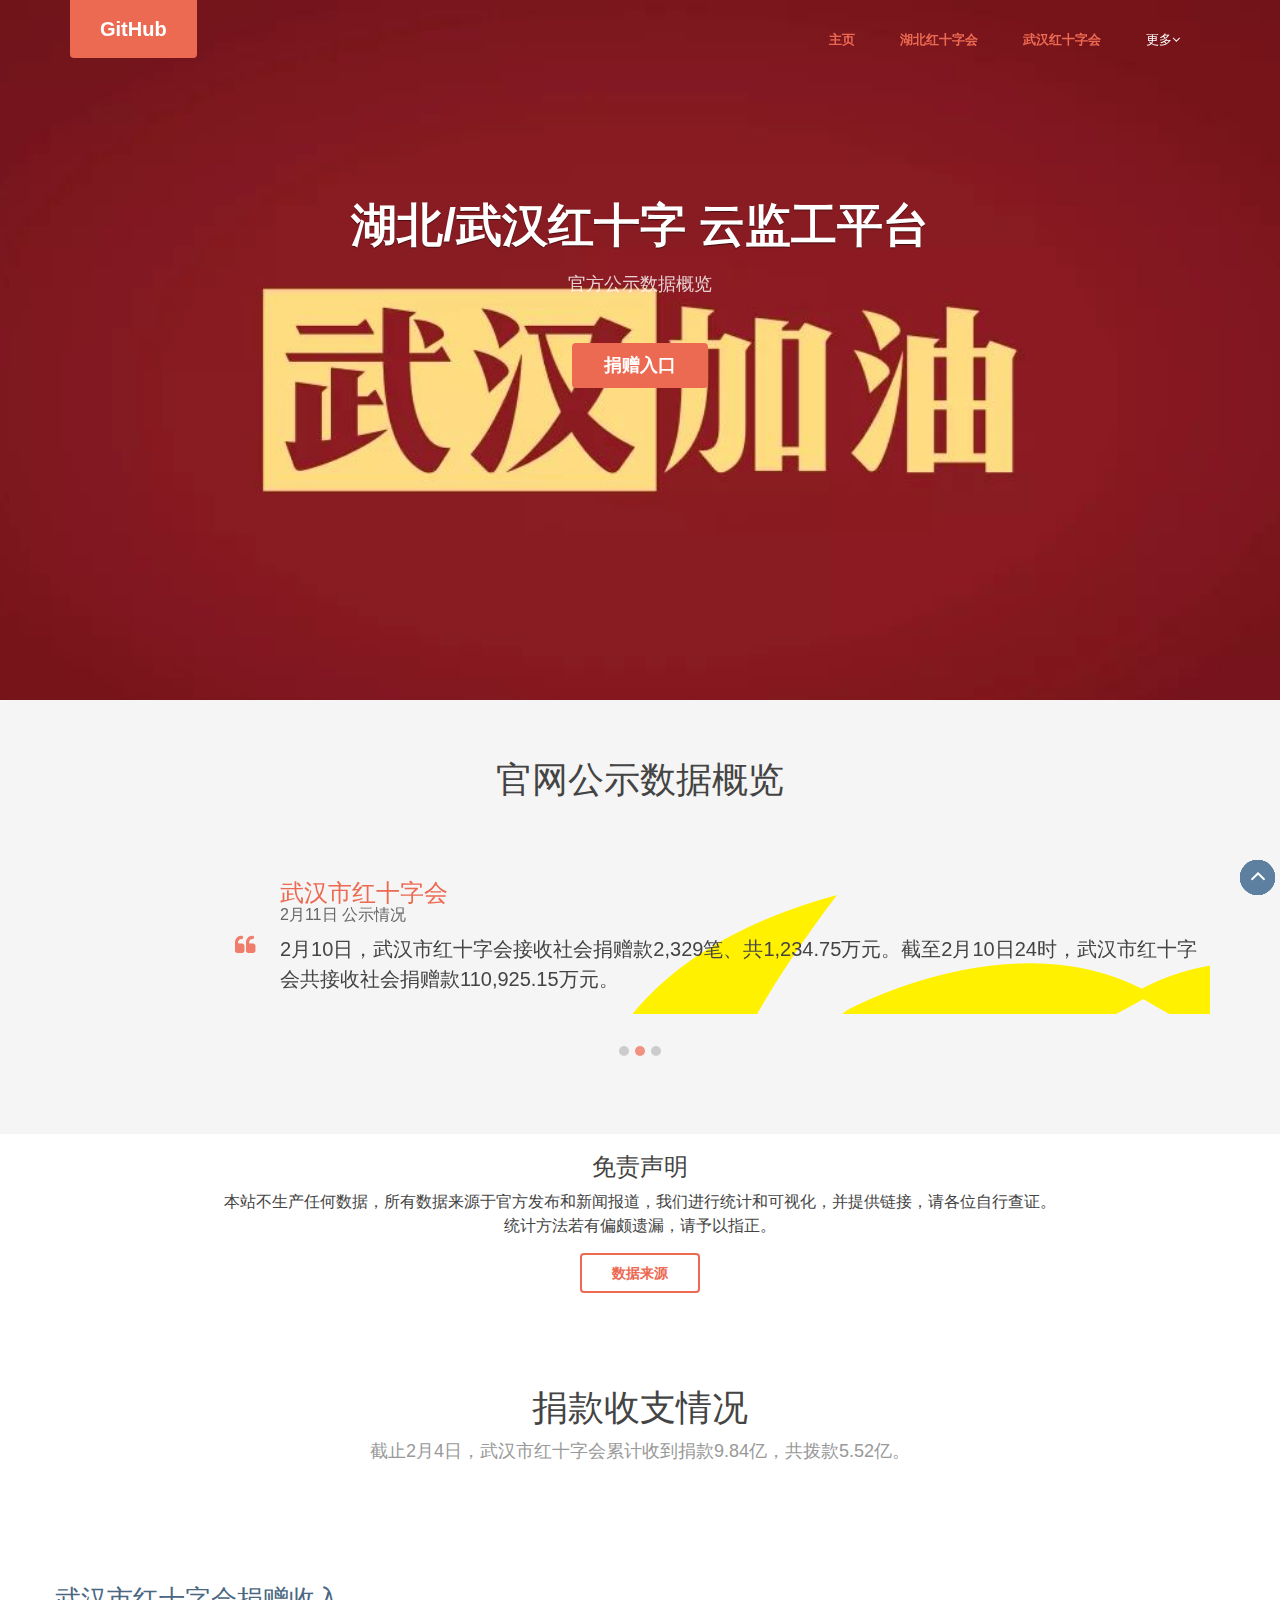
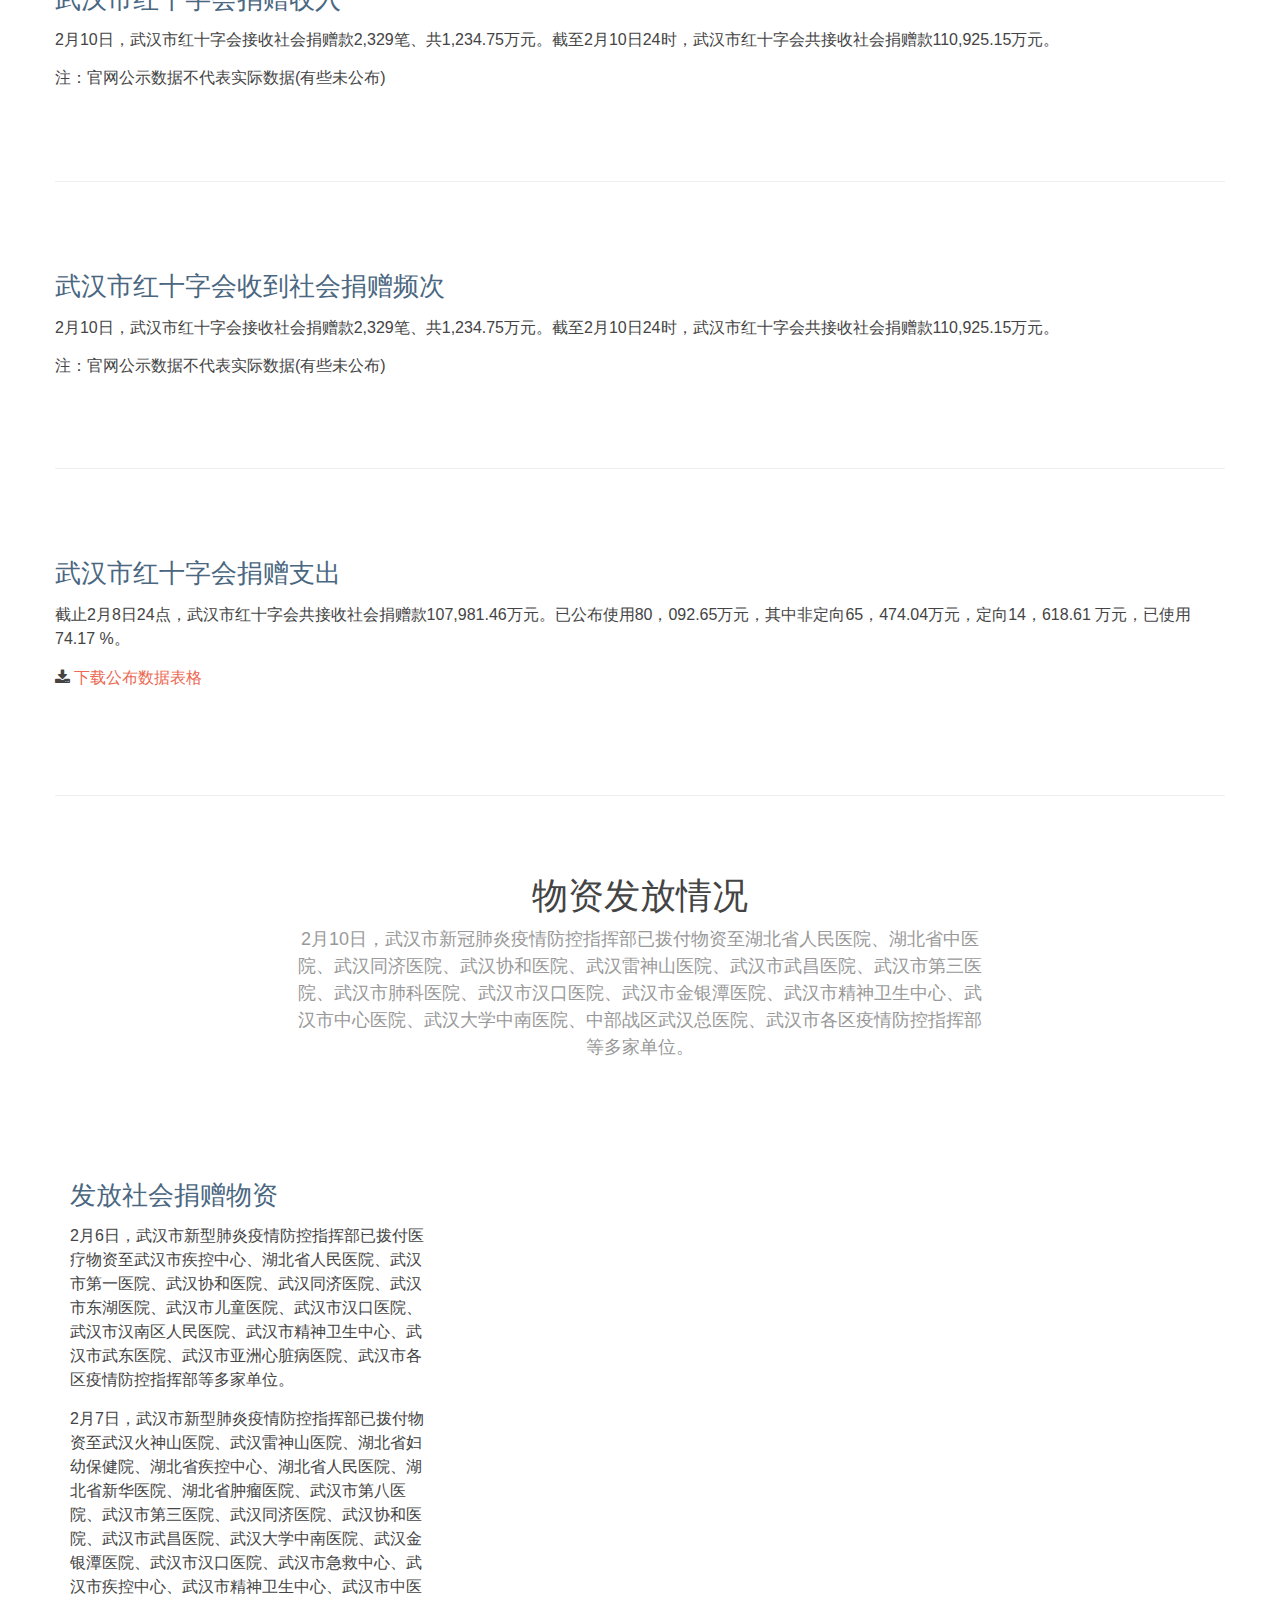
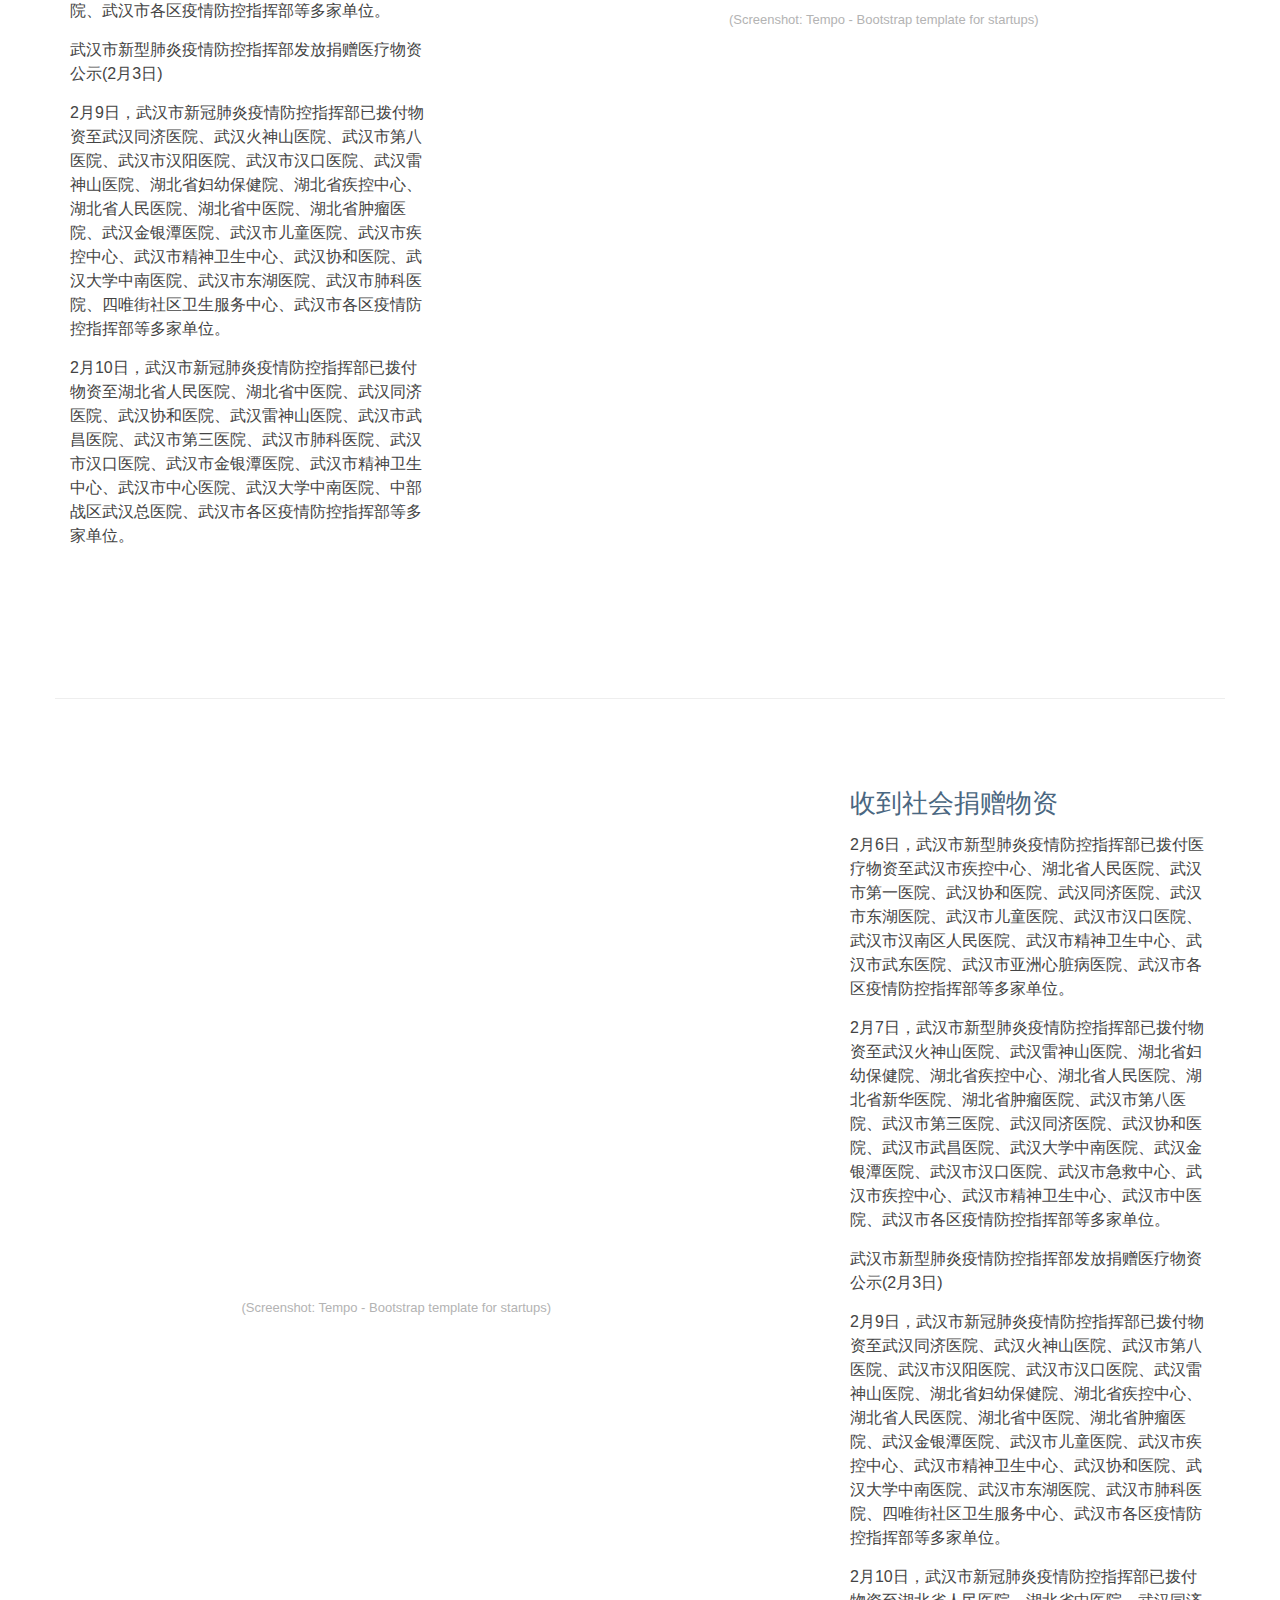
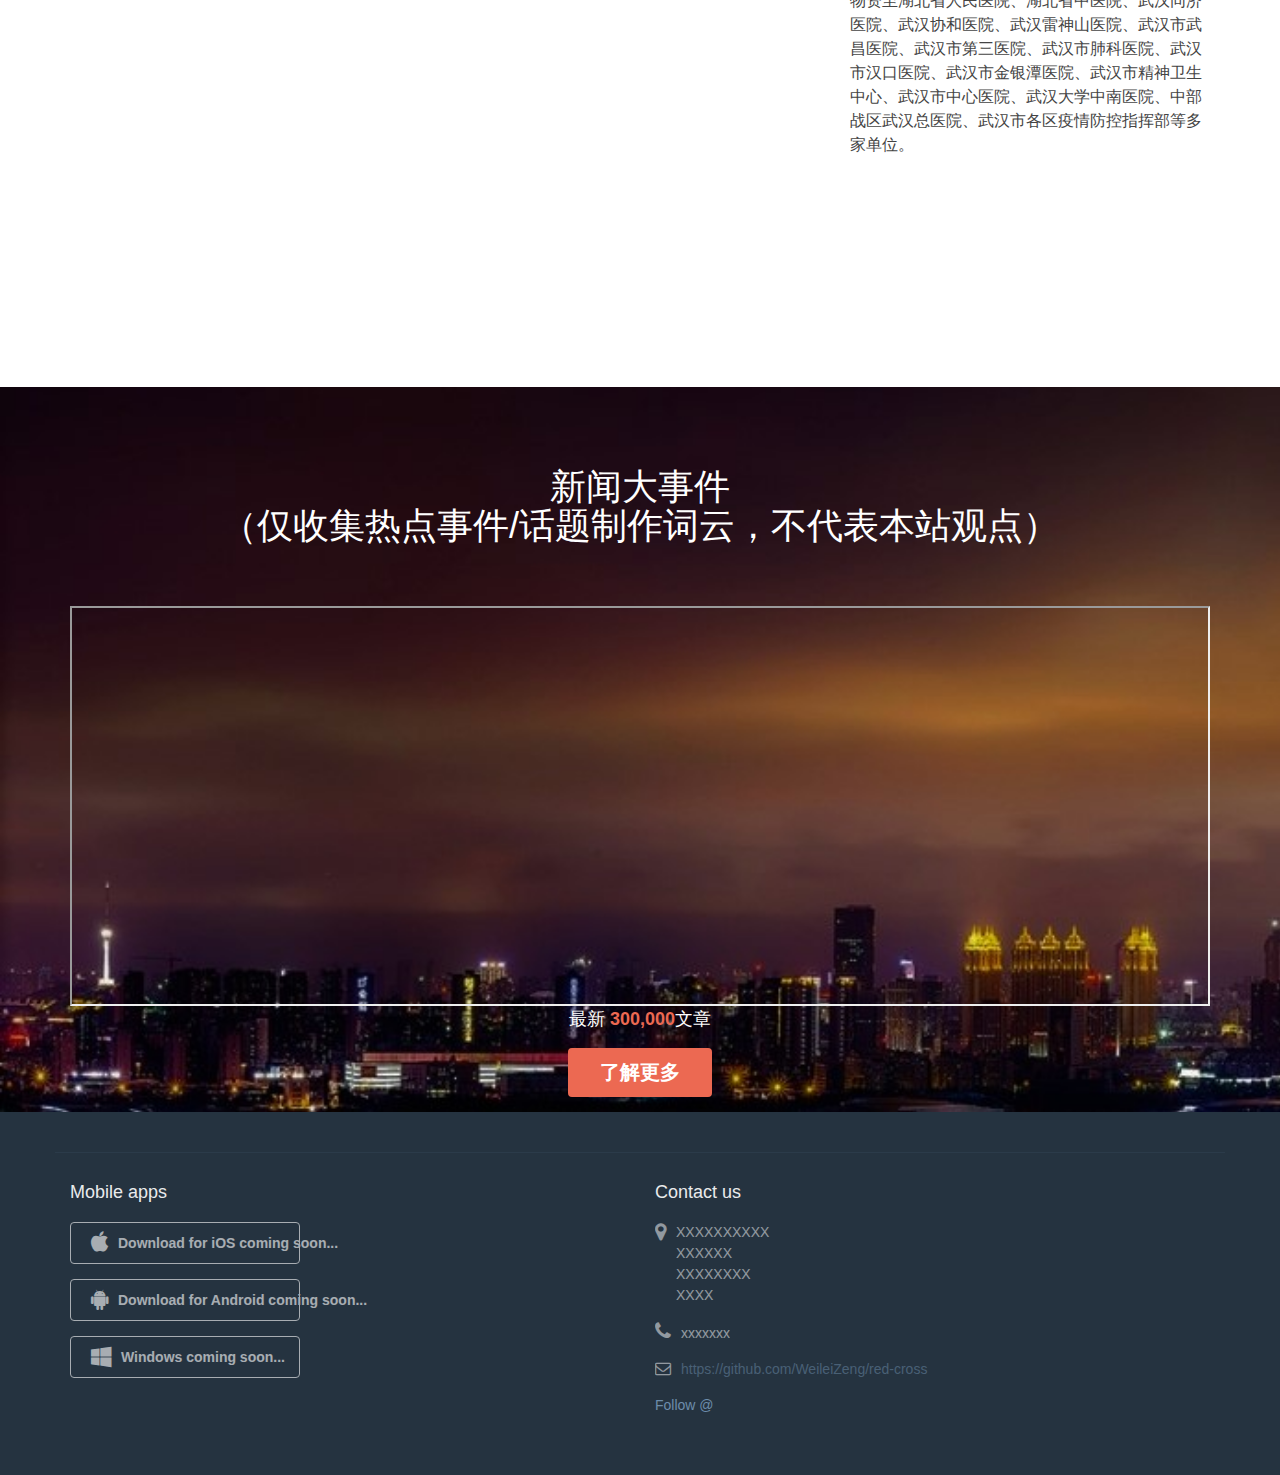
==== commit 459ef5c6: "Add files via upload" ====
--- a/redcross/index.html
+++ b/redcross/index.html
@@ -1,879 +1,314 @@
-<!doctype html>
-<html class="no-js" lang="">
-<head>
-<meta charset="utf-8">
-<meta http-equiv="x-ua-compatible" content="ie=edge">
-<title>Home</title>
-<meta name="description" content="">
-<meta name="viewport" content="width=device-width, initial-scale=1">
-
-<link rel="apple-touch-icon" href="apple-touch-icon.png">
-<link href='https://fonts.googleapis.com/css?family=Lato:400,300,700' rel='stylesheet' type='text/css'>
-<link rel="stylesheet" href="css/normalize.css">
-<link rel="stylesheet" href="css/main.css">
-<link rel="stylesheet" href="css/bootstrap.min.css">
-<link rel="stylesheet" href="css/font-awesome.min.css">
-<link rel="stylesheet" href="css/owl.carousel.css">
-<link rel="stylesheet" href="css/responsive.css">
-<link rel="stylesheet" href="css/style.css">
-
-</head>
-<body >
-	 <!-- start preloader -->
-	<div id="loader-wrapper">
-		<div class="logo"></div>
-		<div id="loader">
-		</div>
-	</div>
-	<!-- end preloader -->
-	
-<!-- Start Header Section -->
-<header class="main_menu_sec navbar navbar-default navbar-fixed-top">
-<div class="container">
-	<div class="row">
-		<div class="col-lg-3 col-md-3 col-sm-12">
-			<div class="lft_hd">
-				<a href="index.html"><img src="img/logo.png" alt=""/></a>
-			</div>
-		</div>			
-		<div class="col-lg-9 col-md-9 col-sm-12">
-			<div class="rgt_hd">					
-				<div class="main_menu">
-					<nav id="nav_menu">
-						<button aria-controls="navbar" aria-expanded="false" data-target="#navbar" data-toggle="collapse" class="navbar-toggle collapsed" type="button">
-						<span class="icon-bar"></span>
-						<span class="icon-bar"></span>
-						<span class="icon-bar"></span>
-						</button>	
-					<div id="navbar">
-						<ul>
-							<li><a class="page-scroll" href="index.html">Home</a></li> 
-						<li><a href="#">Our Another Page <i class="fa fa-angle-down"></i></a>
-						<ul>
-							<li><a class="page-scroll" href="#tm_sec">Our Team</a></li>
-							<li><a class="page-scroll" href="#tstm_sec">Our Testimonial</a></li>
-							<li><a class="page-scroll" href="#lts_sec">Our Latest Blog</a></li>
-							<li><a class="page-scroll" href="#pricing_sec">Pricing</a></li>
-							<li><a class="page-scroll" href="#clt_sec">Our Happy Client</a></li>
-						</ul>
-						</li> 						
-
-						<li><a href="#">Static Page<i class="fa fa-angle-down"></i></a>
-						<ul>
-							<li><a class="page-scroll" href="blog.html">Blog Page</a></li>
-							<li><a class="page-scroll" href="single.html">Single Blog Page</a></li>
-						</ul>
-						</li> 
-						
-							<li><a class="page-scroll" href="#abt_sec">About</a></li>
-							<li><a class="page-scroll" href="#skill_sec">Our Skill</a></li>
-							<li><a class="page-scroll" href="#pr_sec">Our Service</a></li>
-							<li><a class="page-scroll" href="#protfolio_sec">Our Portfolio</a></li>
-							<li><a class="page-scroll" href="#ctn_sec">Contact Us</a></li>
-						</ul>
-					</div>		
-					</nav>			
-				</div>					
-					
-			</div>
-		</div>	
-	</div>	
-</div>	
-</header>
-<!-- End Header Section -->
-
-<!-- start slider Section -->
-<section id="slider_sec">
-<div class="container">
-	<div class="row">
-		<div class="slider">
-				<div id="carousel-example-generic" class="carousel slide" data-ride="carousel">
-			  <!-- Indicators -->
-			  <ol class="carousel-indicators">
-				<li data-target="#carousel-example-generic" data-slide-to="0" class="active"></li>
-				<li data-target="#carousel-example-generic" data-slide-to="1"></li>
-				<li data-target="#carousel-example-generic" data-slide-to="2"></li>
-			  </ol>
-
-			  <!-- Wrapper for slides -->
-			  <div class="carousel-inner" role="listbox">
-				<div class="item active">
-					<div class="wrap_caption">
-					  <div class="caption_carousel">
-						<h1>We are webeeo</h1>
-						<p>LOREM IPSUM DOLOR SIT AMET CONSECTE</p>
-					  </div>						
-					</div>
-				</div>					
-				<div class="item">
-					<div class="wrap_caption">
-					  <div class="caption_carousel">
-						<h1>We are Creative</h1>
-						<p>LOREM IPSUM DOLOR SIT AMET CONSECTE</p>
-					  </div>						
-					</div>
-				</div>					
-				<div class="item ">
-					<div class="wrap_caption">
-					  <div class="caption_carousel">
-						<h1>We Have Greate Team</h1>
-						<p>LOREM IPSUM DOLOR SIT AMET CONSECTE</p>
-					  </div>						
-					</div>
-				</div>			
-			  </div>
-
-			  <!-- Controls -->
-			  <a class="left left_crousel_btn" href="#carousel-example-generic" role="button" data-slide="prev">
-				<i class="fa fa-angle-left"></i>
-				<span class="sr-only">Previous</span>
-			  </a>
-			  <a class="right right_crousel_btn" href="#carousel-example-generic" role="button" data-slide="next">
-				<i class="fa fa-angle-right"></i>
-				<span class="sr-only">Next</span>
-			  </a>
-			</div>
-		</div>	
-	</div>			
-</div>	
-</section>
-<!-- End slider Section -->
-
-<!-- start about Section -->
-<section id="abt_sec">
-<div class="container">
-	<div class="row">
-		<div class="col-lg-12 col-md-12 col-sm-12 col-xs12 ">
-			<div class="title_sec">
-				<h1>ABOUT</h1>
-				<h2>WE’RE BRANDING & DIGITAL STUDIO FROM VIET NAM</h2>
-			</div>			
-		</div>		
-		<div class="col-lg-12 col-md-12 col-sm-12 col-xs12 ">
-			<div class="abt">
-				<p>Mauris luctus aliquet nunc quis consectetur. Curabitur elit massa, consequat vel velit sit amet, scelerisque hendrerit mi. Cras pellentesque sem turpis, quis interdum mi sagittis a. Donec mattis porttitor eleifend</p>
-			</div>
-		</div>			
-	</div>
-</div>
-</section>
-<!-- End About Section -->
-
-<!-- start Counting section-->
-<section id="counting_sec">
-<div class="container">
-<div class="row">	
-
-	<div class="col-lg-3 col-md-3 col-sm-6 col-xs-12">
-		<div class="counting_sl">
-		<i class="fa fa-user"></i>
-		<h2 class="counter">43,753</h2>
-		<h4>Happy Clients</h4>	
-		</div>
-	</div>			
-	<div class="col-lg-3 col-md-3 col-sm-6 col-xs-12">
-		<div class="counting_sl">
-		<i class="fa fa-desktop"></i>
-		<h2 class="counter">20,210</h2>
-		<h4>Complete Project</h4>	
-		</div>
-	</div>			
-	<div class="col-lg-3 col-md-3 col-sm-6 col-xs-12">
-		<div class="counting_sl">
-		<i class="fa fa-ticket"></i>
-		<h2 class="counter">43,753</h2>
-		<h4>Answered Tickets</h4>	
-		</div>
-	</div>			
-	<div class="col-lg-3 col-md-3 col-sm-6 col-xs-12">
-		<div class="counting_sl">
-		<i class="fa fa-clock-o"></i>
-		<h2 class="counter">45,105</h2>
-		<h4>Development Hours</h4>	
-		</div>
-	</div>										
-</div>					
-</div>
-</section>
-
-
-<!-- start progress bar Section -->
-<section id="skill_sec">
-<div class="container">
-	<div class="row">
-		<div class="col-lg-12 col-md-12 col-sm-12 col-xs12 ">
-			<div class="title_sec">
-				<h1>Our Skill diagram</h1>
-				<h2>WE’RE BRANDING & DIGITAL STUDIO FROM VIET NAM</h2>
-			</div>			
-		</div>			
-	  <div class="skills progress-bar1">		  
-			<ul class="col-md-6 col-sm-12 col-xs-12 wow fadeInLeft">
-				  <li class="progress">
-						<div class="progress-bar" data-width="85">
-							  Wordpress 85%
-						</div>
-				  </li>
-				  <li class="progress">
-						<div class="progress-bar" data-width="65">
-							  Graphic Design 65%
-						</div>
-				  </li>
-				  <li class="progress">
-						<div class="progress-bar" data-width="90">
-							  HTML/CSS Design 90%
-						</div>
-				  </li>
-				  <li class="progress">
-						<div class="progress-bar" data-width="60">
-							  SEO 60%
-						</div>
-				  </li>
-			</ul>
-			<ul class="col-md-6 col-sm-12 col-xs-12 wow fadeInRight">
-				  <li class="progress">
-						<div class="progress-bar" data-width="75">
-							  Agencying 75%
-						</div>
-				  </li>
-				  <li class="progress">
-						<div class="progress-bar" data-width="95">
-							  App Development 95%
-						</div>
-				  </li>
-				  <li class="progress">
-						<div class="progress-bar" data-width="70">
-							  IT Consultency 70%
-						</div>
-				  </li>
-				  <li class="progress">
-						<div class="progress-bar" data-width="90">
-							  Theme Development 90%
-						</div>
-				  </li>
-			</ul>
-	  </div>
-				 
-	
-	</div>
-</div>
-</section>
-<!-- End progress bar Section -->
-
-<!-- start Service Section -->
-<section id="pr_sec">
-<div class="container">
-	<div class="row">
-		<div class="col-lg-12 col-md-12 col-sm-12 col-xs12 ">
-			<div class="title_sec">
-				<h1>OUR Service</h1>
-				<h2>WE’RE BRANDING & DIGITAL STUDIO FROM VIET NAM</h2>
-			</div>			
-		</div>		
-		<div class="col-lg-3 col-md-3 col-sm-6 col-xs-12">
-			<div class="service">						
-				<i class="fa fa-globe"></i>
-				<h2>web Development</h2>
-				<div class="service_hoverly">
-					<i class="fa fa-globe"></i>
-					<h2>web Development</h2>
-					<p>Lorem ipsum dolor sit amet, consectetur adipisicing elit. Tempore ab odio quas  , voluptate aspernatur!</p>
-				</div>
-			</div>
-		</div>				
-		<div class="col-lg-3 col-md-3 col-sm-6 col-xs-12">
-			<div class="service">						
-				<i class="fa fa-paper-plane"></i>
-				<h2>E-mail marketing</h2>
-				<div class="service_hoverly">
-					<i class="fa fa-paper-plane"></i>
-					<h2>E-mail marketing</h2>
-					<p>Lorem ipsum dolor sit amet, consectetur adipisicing elit. Tempore ab odio quas  , voluptate aspernatur!</p>
-				</div>
-			</div>
-		</div>				
-		<div class="col-lg-3 col-md-3 col-sm-6 col-xs-12">
-			<div class="service">						
-				<i class="fa fa-wordpress"></i>
-				<h2>WordPress</h2>
-				<div class="service_hoverly">
-					<i class="fa fa-wordpress"></i>
-					<h2>WordPress</h2>
-					<p>Lorem ipsum dolor sit amet, consectetur adipisicing elit. Tempore ab odio quas  , voluptate aspernatur!</p>
-				</div>
-			</div>
-		</div>				
-		<div class="col-lg-3 col-md-3 col-sm-6 col-xs-12">
-			<div class="service">						
-				<i class="fa fa-paint-brush"></i>
-				<h2>Graphic Design</h2>
-				<div class="service_hoverly">
-					<i class="fa fa-paint-brush"></i>
-					<h2>Graphic Design</h2>
-					<p>Lorem ipsum dolor sit amet, consectetur adipisicing elit. Tempore ab odio quas  , voluptate aspernatur!</p>
-				</div>
-			</div>
-		</div>			
-	</div>
-</div>
-</section>
-<!-- End Service Section -->
-
-<!-- start portfolio Section -->
-<section id="protfolio_sec">
-<div class="container">
-	<div class="row">
-		<div class="col-lg-12 col-md-12 col-sm-12 col-xs12 ">
-			<div class="title_sec">
-				<h1>Our Portfolio</h1>
-				<h2>WE’RE BRANDING & DIGITAL STUDIO FROM VIET NAM</h2>
-			</div>			
-		</div>		
-		<div class="col-lg-12">
-			<div class="portfolio-filter text-uppercase text-center">
-			<ul class="filter">
-			<li class="active" data-filter="*">All</li>
-			<li data-filter=".web-design">Web Design</li>
-			<li data-filter=".graphic">Graphic</li>
-			<li data-filter=".photography">Photography</li>
-			<li data-filter=".motion-video">Motion video</li>
-			</ul>
-			</div>
-			 
-			<div class="all-portfolios">
-				<div class="col-sm-12  col-lg-12 col-md-12 col-xs-12 ">
-				<div class="single-portfolio web-design">
-				<img class="img-responsive" src="images/p_06.jpg" alt="">
-				</div>				
-				</div>				
-				<div class="col-sm-12  col-lg-12 col-md-12 col-xs-12 ">
-				<div class="single-portfolio web-design">
-				<img class="img-responsive" src="images/p_01.jpg" alt="">
-				</div>				
-				</div>					
-				<div class="col-sm-12  col-lg-12 col-md-12 col-xs-12 ">
-				<div class="single-portfolio web-design">
-				<img class="img-responsive" src="images/p_02.jpg" alt="">
-				</div>				
-				</div>					
-				<div class="col-sm-12  col-lg-12 col-md-12 col-xs-12 ">
-				<div class="single-portfolio graphic">
-				<img class="img-responsive" src="images/p_03.jpg" alt="">
-				</div>				
-				</div>					
-				<div class="col-sm-12  col-lg-12 col-md-12 col-xs-12 ">
-				<div class="single-portfolio web-design">
-				<img class="img-responsive" src="images/p_04.jpg" alt="">
-				</div>				
-				</div>					
-				<div class="col-sm-12  col-lg-12 col-md-12 col-xs-12 ">
-				<div class="single-portfolio photography">
-				<img class="img-responsive" src="images/p_05.jpg" alt="">
-				</div>				
-				</div>				
-				<div class="col-sm-12  col-lg-12 col-md-12 col-xs-12 ">
-				<div class="single-portfolio web-design">
-				<img class="img-responsive" src="images/p_07.jpg" alt="">
-				</div>				
-				</div>				
-				<div class="col-sm-12  col-lg-12 col-md-12 col-xs-12 ">
-				<div class="single-portfolio web-design">
-				<img class="img-responsive" src="images/p_08.jpg" alt="">
-				</div>				
-				</div>				
-				<div class="col-sm-12  col-lg-12 col-md-12 col-xs-12 ">
-				<div class="single-portfolio photography">
-				<img class="img-responsive" src="images/p_08.jpg" alt="">
-				</div>				
-				</div>				
-				<div class="col-sm-12  col-lg-12 col-md-12 col-xs-12 ">
-				<div class="single-portfolio web-design">
-				<img class="img-responsive" src="images/p_08.jpg" alt="">
-				</div>				
-				</div>					
-				<div class="col-sm-12  col-lg-12 col-md-12 col-xs-12 ">
-				<div class="single-portfolio web-design">
-				<img class="img-responsive" src="images/p_09.jpg" alt="">
-				</div>				
-				</div>			
-				<div class="col-sm-12  col-lg-12 col-md-12 col-xs-12 ">
-				<div class="single-portfolio photography">
-				<img class="img-responsive" src="images/p_08.jpg" alt="">
-				</div>				
-				</div>
-			</div>
-
-
-		</div>
-			<div class="post_btn">
-				<div class="hover_effect_btn" id="hover_effect_btn">
-					<a href="#hover_effect_btn" data-hover="view more post"><span>view more post</span></a>
-				</div>
-			</div>	
-		</div>			
-	</div>
-</section>
-<!-- End Portfolio Section -->
-
-<!-- start our team Section -->
-<section id="tm_sec">
-<div class="container">
-	<div class="row">
-		<div class="col-lg-12 col-md-12 col-sm-12 col-xs12 ">
-			<div class="title_sec">
-				<h1>Our Team</h1>
-				<h2>WE’RE BRANDING & DIGITAL STUDIO FROM VIET NAM</h2>
-			</div>			
-		</div>		
-		<div class="col-lg-12 col-md-12 col-sm-12 col-xs12">
-			<div class="all_team">
-				<div class="sngl_team">						
-					<img src="http://wedesignthemes.com/themes/dt-mountcool/wp-content/uploads/2016/10/img-1.png" alt=""/>	
-					<h3> Jamie Catllahan <span>Designer</span></h3>
-					<p>Lorem ipsum dolor sit amet, consecttur adipisicing elit. Laudant</p>						
-				</div>					
-				<div class="sngl_team">						
-					<img src="http://wedesignthemes.com/themes/dt-mountcool/wp-content/uploads/2016/10/img-2.png" alt=""/>	
-					<h3>Lisa Kudrow <span> Manager </span></h3>
-					<p>Lorem ipsum dolor sit amet, consecttur adipisicing elit. Laudant</p>						
-				</div>				
-				<div class="sngl_team">						
-					<img src="http://wedesignthemes.com/themes/dt-mountcool/wp-content/uploads/2016/10/img-3.png" alt=""/>	
-					<h3> John Clarance <span>   Senior Manager   </span></h3>
-					<p>Lorem ipsum dolor sit amet, consecttur adipisicing elit. Laudant</p>						
-				</div>				
-				<div class="sngl_team">						
-					<img src="http://wedesignthemes.com/themes/dt-mountcool/wp-content/uploads/2016/10/img-4.png" alt=""/>	
-					<h3>Sheena Maya<span> Developer </span></h3>
-					<p>Lorem ipsum dolor sit amet, consecttur adipisicing elit. Laudant</p>						
-				</div>					
-				<div class="sngl_team">						
-					<img src="http://wedesignthemes.com/themes/dt-mountcool/wp-content/uploads/2016/10/img-1.png" alt=""/>	
-					<h3> Jamie Catllahan <span>Designer</span></h3>
-					<p>Lorem ipsum dolor sit amet, consecttur adipisicing elit. Laudant</p>						
-				</div>					
-				<div class="sngl_team">						
-					<img src="http://wedesignthemes.com/themes/dt-mountcool/wp-content/uploads/2016/10/img-2.png" alt=""/>	
-					<h3>Lisa Kudrow <span> Manager </span></h3>
-					<p>Lorem ipsum dolor sit amet, consecttur adipisicing elit. Laudant</p>						
-				</div>				
-				<div class="sngl_team">						
-					<img src="http://wedesignthemes.com/themes/dt-mountcool/wp-content/uploads/2016/10/img-3.png" alt=""/>	
-					<h3> John Clarance <span>   Senior Manager   </span></h3>
-					<p>Lorem ipsum dolor sit amet, consecttur adipisicing elit. Laudant</p>						
-				</div>				
-				<div class="sngl_team">						
-					<img src="http://wedesignthemes.com/themes/dt-mountcool/wp-content/uploads/2016/10/img-4.png" alt=""/>	
-					<h3>Sheena Maya<span> Developer </span></h3>
-					<p>Lorem ipsum dolor sit amet, consecttur adipisicing elit. Laudant</p>						
-				</div>				
-				<div class="sngl_team">						
-					<img src="http://wedesignthemes.com/themes/dt-mountcool/wp-content/uploads/2016/10/img-1.png" alt=""/>	
-					<h3> Jamie Catllahan <span>Designer</span></h3>
-					<p>Lorem ipsum dolor sit amet, consecttur adipisicing elit. Laudant</p>						
-				</div>					
-				<div class="sngl_team">						
-					<img src="http://wedesignthemes.com/themes/dt-mountcool/wp-content/uploads/2016/10/img-2.png" alt=""/>	
-					<h3>Lisa Kudrow <span> Manager </span></h3>
-					<p>Lorem ipsum dolor sit amet, consecttur adipisicing elit. Laudant</p>						
-				</div>				
-				<div class="sngl_team">						
-					<img src="http://wedesignthemes.com/themes/dt-mountcool/wp-content/uploads/2016/10/img-3.png" alt=""/>	
-					<h3> John Clarance <span>   Senior Manager   </span></h3>
-					<p>Lorem ipsum dolor sit amet, consecttur adipisicing elit. Laudant</p>						
-				</div>				
-				<div class="sngl_team">						
-					<img src="http://wedesignthemes.com/themes/dt-mountcool/wp-content/uploads/2016/10/img-4.png" alt=""/>	
-					<h3>Sheena Maya<span> Developer </span></h3>
-					<p>Lorem ipsum dolor sit amet, consecttur adipisicing elit. Laudant</p>						
-				</div>													
-			</div>			
-		</div>
-	</div>
-</div>
-</section>
-<!-- End our team Section -->
-
-<!-- start our teastimonial Section -->
-<section id="tstm_sec">
-<div class="container">
-	<div class="row">
-		<div class="col-lg-12">
-			<div class="all_tstm">
-				
-			<div class="clnt_tstm">
-				<div class="sngl_tstm">
-					<i class="fa fa-quote-right"></i>
-					<h3>what people say?</h3>
-					<p>Lorem ipsum dolor sit amet, consectetur adipisicing elit. Pariatur sequi accusamus voluptatum rem itaque alias deleniti nostrum aperiam fugiat voluptates debitis praesentium incidunt accusantium distinctio,</p>
-					<h6>- jhon deo</h6>					
-				</div>
-			</div>						
-			
-			<div class="clnt_tstm">
-				<div class="sngl_tstm">
-					<i class="fa fa-quote-right"></i>
-					<h3>Clien Design</h3>
-					<p>Lorem ipsum dolor sit amet, consectetur adipisicing elit. Pariatur sequi accusamus voluptatum rem itaque alias deleniti nostrum aperiam fugiat voluptates debitis praesentium incidunt accusantium distinctio,</p>
-					<h6>- shura deo</h6>					
-				</div>
-			</div>				
-			<div class="clnt_tstm">
-				<div class="sngl_tstm">
-					<i class="fa fa-quote-right"></i>
-					<h3>Awesome Support </h3>
-					<p>Lorem ipsum dolor sit amet, consectetur adipisicing elit. Pariatur sequi accusamus voluptatum rem itaque alias deleniti nostrum aperiam fugiat voluptates debitis praesentium incidunt accusantium distinctio,</p>
-					<h6>- kumara deo</h6>					
-				</div>
-			</div>				
-			<div class="clnt_tstm">
-				<div class="sngl_tstm">
-					<i class="fa fa-quote-right"></i>
-					<h3>Theme Feature great</h3>
-					<p>Lorem ipsum dolor sit amet, consectetur adipisicing elit. Pariatur sequi accusamus voluptatum rem itaque alias deleniti nostrum aperiam fugiat voluptates debitis praesentium incidunt accusantium distinctio,</p>
-					<h6>- dhera deo</h6>					
-				</div>
-			</div>				
-			<div class="clnt_tstm">
-				<div class="sngl_tstm">
-					<i class="fa fa-quote-right"></i>
-					<h3>Non conflict</h3>
-					<p>Lorem ipsum dolor sit amet, consectetur adipisicing elit. Pariatur sequi accusamus voluptatum rem itaque alias deleniti nostrum aperiam fugiat voluptates debitis praesentium incidunt accusantium distinctio,</p>
-					<h6>- jhon deo</h6>					
-				</div>
-			</div>	
-				
-			</div>
-		</div>	
-	</div>
-</div>
-</section>
-<!-- End our teastimonial Section -->
-
-
-<!-- start Latest post Section -->
-<section id="lts_sec">
-<div class="container">
-	<div class="row">
-		<div class="col-lg-12 col-md-12 col-sm-12 col-xs12 ">
-			<div class="title_sec">
-				<h1>Our Latest Blog</h1>
-				<h2>WE’RE BRANDING & DIGITAL STUDIO FROM VIET NAM</h2>
-			</div>			
-		</div>		
-		<div class="col-lg-4 col-md-4 col-sm-12">
-			<div class="lts_pst">						
-				<img src="http://cdn.shopify.com/s/files/1/1039/5466/files/blog-img2.jpg?10828543012475550494" alt=""/>
-				<h2>How to fix your bug</h2>
-				<p>Nullam metus arcu, pharetra eu tempor vel, consectetur nec metus. Praesent malesuada, purus et euismod rutrum, augue nisi facilisis diam, vitae auctor nisl libero nec eros. Vivamus vitae pulvinar augue. Nulla facilisi. Quisque rutrum ante interdum</p>
-				<a href="single.html">Read more <i class="fa fa-long-arrow-right"></i></a>					
-			</div>
-		</div>			
-		<div class="col-lg-4 col-md-4 col-sm-12">
-			<div class="lts_pst">						
-				<img src="http://cdn.shopify.com/s/files/1/1039/5466/files/blog-img3.jpg?16122351990094232768" alt=""/>
-				<h2>Pellentesque nibh libero</h2>
-				<p>Nullam metus arcu, pharetra eu tempor vel, consectetur nec metus. Praesent malesuada, purus et euismod rutrum, augue nisi facilisis diam, vitae auctor nisl libero nec eros. Vivamus vitae pulvinar augue. Nulla facilisi. Quisque rutrum ante interdum</p>
-				<a href="">Read more <i class="fa fa-long-arrow-right"></i></a>					
-			</div>
-		</div>		
-		<div class="col-lg-4 col-md-4 col-sm-12">
-			<div class="lts_pst">						
-				<img src="http://cdn.shopify.com/s/files/1/1039/5466/files/blog-img1.jpg?1960436319992241823" alt=""/>
-				<h2>pharetra eu tempor vel</h2>
-				<p>Nullam metus arcu, pharetra eu tempor vel, consectetur nec metus. Praesent malesuada, purus et euismod rutrum, augue nisi facilisis diam, vitae auctor nisl libero nec eros. Vivamus vitae pulvinar augue. Nulla facilisi. Quisque rutrum ante interdum</p>
-				<a href="">Read more <i class="fa fa-long-arrow-right"></i></a>					
-			</div>
-		</div>
-		<div class="post_btn">
-			<div class="hover_effect_btn" id="hover_effect_btn">
-				<a href="#hover_effect_btn" data-hover="view more post"><span>view more post</span></a>
-			</div>
-		</div>			
-
-	</div>
-</div>
-</section>
-<!-- End Latest post Section -->
-
-<!-- start pricing Section -->
-<section id="pricing_sec">
-<div class="container">
-	<div class="row">
-		<div class="col-lg-12 col-md-12 col-sm-12 col-xs12 ">
-			<div class="title_sec">
-				<h1>Our Pricing Plan</h1>
-				<h2>WE’RE BRANDING & DIGITAL STUDIO FROM VIET NAM</h2>
-			</div>			
-		</div>		
-		<div class="col-lg-4 col-md-4 col-sm-12">
-			<div class="sngl_pricing">											
-				<h2 class="title_bg_1">Basic</h2>
-				<h3><span class="currency">$</span>30<span class="monuth">/  mo</span></h3>
-				<ul>
-					<li>30 GB of Storage</li>
-					<li>30 GB of Storage</li>
-					<li>30 GB of Storage</li>
-					<li>30 GB of Storage</li>
-					<li><a href="" class="btn pricing_btn">Send</a></li>
-					
-				</ul>		
-			</div>
-		</div>			
-		<div class="col-lg-4 col-md-4 col-sm-12">
-			<div class="sngl_pricing">											
-				<h2 class="title_bg_2">Standerd</h2>
-				<h3><span class="currency">$</span>50<span class="monuth">/  mo</span></h3>
-				<ul>
-					<li>30 GB of Storage</li>
-					<li>30 GB of Storage</li>
-					<li>30 GB of Storage</li>
-					<li>30 GB of Storage</li>
-					<li><a href="" class="btn pricing_btn">Send</a></li>
-				</ul>		
-			</div>
-		</div>			
-		<div class="col-lg-4 col-md-4 col-sm-12">
-			<div class="sngl_pricing">											
-				<h2 class="title_bg_3">Extended</h2>
-				<h3><span class="currency">$</span>90<span class="monuth">/  mo</span></h3>
-				<ul>
-					<li>30 GB of Storage</li>
-					<li>30 GB of Storage</li>
-					<li>30 GB of Storage</li>
-					<li>30 GB of Storage</li>
-					<li><a href="" class="btn pricing_btn">Send</a></li>
-				</ul>		
-			</div>
-		</div>	
-	</div>
-</div>
-</section>
-<!-- End pricing Section -->
-
-
-<!-- start Happy Client Section -->
-<section id="clt_sec">
-<div class="container">	
-	<div class="row">
-		<div class="col-lg-12 col-md-12 col-sm-12 col-xs12 ">
-			<div class="title_sec">
-				<h1>Our Happy Clients</h1>
-				<h2>WE’RE BRANDING & DIGITAL STUDIO FROM VIET NAM</h2>
-			</div>			
-		</div>		
-		<div class="col-lg-12 col-md-12 col-sm-12 col-xs12">
-			<div class="al_clt">						
-				<div class="sngl_clt">
-					<a href=""><img src="images/client_03.png" alt=""/></a>
-				</div>				
-				<div class="sngl_clt">
-					<a href=""><img src="images/client_03.png" alt=""/></a>
-				</div>				
-				<div class="sngl_clt">
-					<a href=""><img src="images/client_04.png" alt=""/></a>
-				</div>				
-				<div class="sngl_clt">
-					<a href=""><img src="images/client_05.png" alt=""/></a>
-				</div>				
-				<div class="sngl_clt">
-					<a href=""><img src="images/client_01.png" alt=""/></a>
-				</div>					
-				<div class="sngl_clt">
-					<a href=""><img src="images/client_03.png" alt=""/></a>
-				</div>				
-				<div class="sngl_clt">
-					<a href=""><img src="images/client_04.png" alt=""/></a>
-				</div>				
-				<div class="sngl_clt">
-					<a href=""><img src="images/client_05.png" alt=""/></a>
-				</div>				
-				<div class="sngl_clt">
-					<a href=""><img src="images/client_01.png" alt=""/></a>
-				</div>					
-
-			</div>
-		</div>	
-	</div>
-</div>
-</section>
-<!-- End Happy Client  Section -->
-
-<!-- start contact us Section -->
-<section id="ctn_sec">
-<div class="container">
-	<div class="row">
-		<div class="col-lg-12 col-md-12 col-sm-12 col-xs12 ">
-			<div class="title_sec">
-				<h1>Contact Info</h1>
-				<h2>WE’RE BRANDING & DIGITAL STUDIO FROM VIET NAM</h2>
-			</div>			
-		</div>		
-		<div class="col-sm-6"> 
-			<div id="cnt_form">
-				<form id="contact-form" class="contact" name="contact-form" method="post" action="send-mail.php">
-					<div class="form-group">
-					<input type="text" name="name" class="form-control name-field" required="required" placeholder="Your Name">
-					</div>
-					<div class="form-group">
-						<input type="email" name="email" class="form-control mail-field" required="required" placeholder="Your Email">
-					</div> 
-					<div class="form-group">
-						<textarea name="message" id="message" required="required" class="form-control" rows="8" placeholder="Message"></textarea>
-					</div> 
-					<div class="form-group">
-						<button type="submit" class="btn btn-primary">Send</button>
-					</div>
-				</form> 
-			</div>
-		</div>
-		<div class="col-lg-6 col-md-6 col-sm-6">
-			<div class="cnt_info">
-				<ul>
-					<li><i class="fa fa-facebook"></i><p>121 King Street, Melbourne Victoria 3000 Australia</p></li>
-					<li><i class="fa fa-envelope"></i><p>contact@info.com</p></li>
-					<li><i class="fa fa-phone"></i><p>+0987654321 (+012345678)</p></li>
-				</ul>
-			</div>
-		</div>			
-	</div>
-</div>
-</section>
-<!-- End contact us  Section -->
-
-<!-- start located map Section -->
-<section id="ltd_map_sec">
-<div class="container">
-<div class="row">
-	<div class="col-lg-12">
-		<div class="map">						
-		<h1>located THE MAP</h1><a href="#slidingDiv" class="show_hide" rel="#slidingDiv"><i class="fa fa-angle-up"></i></a>
-		<div id="slidingDiv">
-			<div class="map_area">
-				<div id="googleMap" style="width:100%;height:300px;"></div>
-			</div>
-		</div>	
-		</div>
-	</div>
-</div>
-</div>
-</section>
-
-<!-- End located map  Section -->
-<!-- start footer Section -->
-<footer id="ft_sec">
-<div class="container">
-	<div class="row">
-		<div class="col-lg-12">
-			<div class="ft">						
-				<ul>
-					<li><a href=""><i class="fa fa-facebook"></i></a></li>
-					<li><a href=""><i class="fa fa-twitter"></i></a></li>
-					<li><a href=""><i class="fa fa-dribbble"></i></a></li>
-					<li><a href=""><i class="fa fa-rss"></i></a></li>
-					<li><a href=""><i class="fa fa-flickr"></i></a></li>
-					<li><a href=""><i class="fa fa-pinterest"></i></a></li>
-					<li><a href=""><i class="fa fa-linkedin"></i></a></li>
-					<li><a href=""><i class="fa fa-skype"></i></a></li>
-					<li><a href=""><i class="fa fa-google"></i></a></li>
-				</ul>					
-			</div>
-			<ul class="copy_right">
-				<li>&copy; 2016</li>
-				<li>developer by md. shiddikur rahman</li>
-			</ul>					
-		</div>	
-	</div>
-</div>
-</footer>
-<!-- End footer Section -->
-
-<script src="js/vendor/jquery-1.11.2.min.js"></script>
-
-<script src="js/isotope.pkgd.min.js"></script>
-<script src="js/bootstrap.min.js"></script>
-<script src="js/jquery-ui.js"></script>
-<script src="js/appear.js"></script>
-<script src="js/jquery.counterup.min.js"></script>
-<script src="js/waypoints.min.js"></script>
-<script src="js/owl.carousel.min.js"></script>
-<script src="js/showHide.js"></script>
-<script src="js/jquery.nicescroll.min.js"></script>
-<script src="js/jquery.easing.min.js"></script>
-<script src="js/scrolling-nav.js"></script>
-<script src="js/plugins.js"></script>
-<!--<script src="https://maps.googleapis.com/maps/api/js"></script>
-<script>
-	function initialize() {
-	  var mapOptions = {
-		zoom: 14,
-		scrollwheel: false,
-		center: new google.maps.LatLng(41.092586000000000000, -75.592688599999970000)
-	  };
-	  var map = new google.maps.Map(document.getElementById('googleMap'),
-		  mapOptions);
-	  var marker = new google.maps.Marker({
-		position: map.getCenter(),
-		animation:google.maps.Animation.BOUNCE,
-		icon: 'img/map-marker.png',
-		map: map
-	  });
-	}
-	google.maps.event.addDomListener(window, 'load', initialize);
-</script>--->
-<script src="js/main.js"></script>
-
-<script src="showHide.js" type="text/javascript"></script>
-
-<script type="text/javascript">
-
-$(document).ready(function(){
-
-
-$('.show_hide').showHide({			 
-	speed: 1000,  // speed you want the toggle to happen	
-	easing: '',  // the animation effect you want. Remove this line if you dont want an effect and if you haven't included jQuery UI
-	changeText: 1, // if you dont want the button text to change, set this to 0
-	showText: 'View',// the button text to show when a div is closed
-	hideText: 'Close' // the button text to show when a div is open
-				 
-}); 
-
-
-});
-
-</script>
-<script>
-jQuery(document).ready(function( $ ) {
-	$('.counter').counterUp({
-		delay: 10,
-		time: 1000
-	});
-});
-</script>
-
-<script>
-
-//Hide Overflow of Body on DOM Ready //
-$(document).ready(function(){
-$("body").css("overflow", "hidden");
-});
-
-// Show Overflow of Body when Everything has Loaded 
-$(window).load(function(){
-$("body").css("overflow", "visible");        
-var nice=$('html').niceScroll({
-cursorborder:"5",
-cursorcolor:"#00AFF0",
-cursorwidth:"3px",
-boxzoom:true, 
-autohidemode:true
-});
-
-});
-</script>
-
-
-
-</body>
-</html>
+<html lang="en"><!--<![endif]--><head>
+    <title>湖北/武汉红十字 云监工平台</title>
+    <!-- Meta -->
+    <meta charset="utf-8">
+    <meta http-equiv="X-UA-Compatible" content="IE=edge">
+    <meta name="viewport" content="width=device-width, initial-scale=1.0">
+    <meta name="description" content="">
+    <meta name="author" content="">    
+    <link href="favicon.ico" rel="shortcut icon">  
+    <!---<link href='http://fonts.googleapis.com/css?family=Roboto:400,400italic,500,500italic,700,700italic,900,900italic,300italic,300' rel='stylesheet' type='text/css'> 
+    <link href='http://fonts.googleapis.com/css?family=Roboto+Slab:400,700,300,100' rel='stylesheet' type='text/css'>--->
+    <!-- Global CSS -->
+    <link href="assets/plugins/bootstrap/css/bootstrap.min.css" rel="stylesheet">   
+    <!-- Plugins CSS -->    
+    <link href="assets/plugins/font-awesome/css/font-awesome.css" rel="stylesheet">
+    <link href="assets/plugins/flexslider/flexslider.css" rel="stylesheet">
+    <!-- Theme CSS -->
+    <link id="theme-style" href="assets/css/styles.css" rel="stylesheet">
+    <!-- HTML5 shim and Respond.js for IE8 support of HTML5 elements and media queries -->
+    <!--[if lt IE 9]>
+      <script src="https://oss.maxcdn.com/html5shiv/3.7.2/html5shiv.min.js"></script>
+      <script src="https://oss.maxcdn.com/respond/1.4.2/respond.min.js"></script>
+    <![endif]-->
+<style id="fit-vids-style">.fluid-width-video-wrapper{width:100%;position:relative;padding:0;}.fluid-width-video-wrapper iframe,.fluid-width-video-wrapper object,.fluid-width-video-wrapper embed {position:absolute;top:0;left:0;width:100%;height:100%;}</style></head> 
+
+<body class="home-page">   
+    <!-- ******HEADER****** --> 
+    <header class="header navbar-fixed-top scrolled" id="header">  
+        <div class="container">       
+            <h1 class="logo">
+                <a href="https://github.com/WeileiZeng/red-cross"><span class="text">GitHub </span></a>
+             
+            </h1><!--//logo-->
+            <nav class="main-nav navbar-right" role="navigation">
+                <div class="navbar-header">
+                    <button class="navbar-toggle" type="button" data-toggle="collapse" data-target="#navbar-collapse">
+                        <span class="sr-only">Toggle navigation</span>
+                        <span class="icon-bar"></span>
+                        <span class="icon-bar"></span>
+                        <span class="icon-bar"></span>
+                    </button><!--//nav-toggle-->
+                </div><!--//navbar-header-->
+                <div class="navbar-collapse collapse" id="navbar-collapse">
+                    <ul class="nav navbar-nav">
+                        <li class="active nav-item"><a href="index.html">主页</a></li><li class="active nav-item"><a href="index.html">湖北红十字会</a></li><li class="active nav-item"><a href="index.html">武汉红十字会</a></li>
+                        
+                        
+                        <li class="nav-item dropdown">
+                            <a class="dropdown-toggle" href="#" data-toggle="dropdown" data-hover="dropdown" data-delay="0" data-close-others="false">更多<i class="fa fa-angle-down"></i></a>
+                            <ul class="dropdown-menu">
+                                <li><a href="download.html">Download Apps</a></li>
+                                <li><a href="blog.html">Blog</a></li>
+                                <li><a href="blog-single.html">Blog Single</a></li>
+                                <li><a href="blog-category.html">Blog Category</a></li>
+                                <li><a href="https://weileizeng.com/news/1992/06/29/contact/">Contact</a></li>
+                                <li><a href="https://weileizeng.github.io/red-cross/ABOUTUS">关于我们</a></li>
+                                <li><a href="https://github.com/WeileiZeng/red-cross">GitHub </a></li>                    
+                            </ul>                            
+                        </li><!--//dropdown-->                         
+                        
+                        
+                    </ul><!--//nav-->
+                </div><!--//navabr-collapse-->
+            </nav><!--//main-nav-->                     
+        </div><!--//container-->
+    </header><!--//header-->
+    
+    <div class="bg-slider-wrapper">
+        <div class="flexslider bg-slider" style="-ms-touch-action: none;">
+            <ul class="slides">
+                <li class="slide slide-1 flex-active-slide" style="width: 100%; margin-right: -100%; float: left; display: block; position: relative; z-index: 2; opacity: 1;"></li>
+                <li class="slide slide-2" style="width: 100%; margin-right: -100%; float: left; display: block; position: relative; z-index: 1; opacity: 0;"></li>
+                <li class="slide slide-3" style="width: 100%; margin-right: -100%; float: left; display: block; position: relative; z-index: 1; opacity: 0;"></li>
+            </ul>
+        </div>
+    </div><!--//bg-slider-wrapper-->        
+    
+    <section class="promo section section-on-bg">
+        <div class="container text-center">                
+            <h2 class="title">湖北/武汉红十字 云监工平台</h2>
+            <p class="intro">官方公示数据概览</p>
+            <p><a class="btn btn-cta btn-cta-primary" href="http://www.wuhanrc.org.cn/hxyw/rdjz/wyjk.htm">捐赠入口</a></p>   
+            
+        </div><!--//container-->
+    </section><!--//promo-->
+    
+    <div class="sections-wrapper">   
+       <!-- ******官网公示数据概览****** -->
+        <section class="section testimonials">
+            <div class="container">
+                <h2 class="title text-center">官网公示数据概览</h2>
+                <div class="carousel slide" id="testimonials-carousel" data-ride="carousel">
+                    <ol class="carousel-indicators">
+                        <li data-target="#testimonials-carousel" data-slide-to="0"></li>
+                        <li class="active" data-target="#testimonials-carousel" data-slide-to="1"></li>
+                        <li data-target="#testimonials-carousel" data-slide-to="2"></li>
+                    </ol><!--//carousel-indicators-->
+                    <div class="carousel-inner">
+                        <div class="item">
+                            <figure class="profile"><img alt="" src="assets/images/people/profile-m-2.png"></figure>
+                            <div class="content">
+                                <h3 class="source">湖北省红十字会<br><span class="title">2月11日 公示情况</span></h3>
+                                <blockquote>
+                                <i class="fa fa-quote-left"></i>
+                                <p>截止2020年2月10日24时，湖北省红十字会（含省红十字基金会）共接受用于新型冠状病毒肺炎疫情防控社会捐赠款物共计96593.01万元。其中，接受捐赠资金87614.65万元，捐赠物资价值8978.36万元。</p>
+                                </blockquote>
+                              </div><!--//content-->                         
+                        </div><!--//item--> 
+
+                        <div class="item active">
+                            <figure class="profile"><img alt="" src="assets/images/people/profile-m-1.png"></figure>
+                            <div class="content">
+                                <h3 class="source">武汉市红十字会<br><span class="title">2月11日 公示情况</span></h3>
+                                <blockquote>
+                                <i class="fa fa-quote-left"></i>
+                                <p>2月10日，武汉市红十字会接收社会捐赠款2,329笔、共1,234.75万元。截至2月10日24时，武汉市红十字会共接收社会捐赠款110,925.15万元。</p>
+                                </blockquote>
+                            </div><!--//content-->                         
+                        </div><!--//item-->                        
+                         
+                        <div class="item">
+                            <figure class="profile"><img alt="" src="assets/images/people/profile-m-3.png"></figure>
+                            <div class="content">
+                                <h3 class="source">韩红基金会<br><span class="title">2月11日 公示情况</span></h3>
+                                <blockquote>
+                                <i class="fa fa-quote-left"></i>
+                                <a href="http://www.hhax.org/nv.html?nid=e5850887-ab7d-4bee-aabc-2197247d74d1">关于新型冠状病毒感染的肺炎痊情防控期间指定接收境外捐赠的受赠人名单的函</a>
+                                </blockquote>
+                            </div><!--//content-->                         
+                        </div><!--//item-->                                         
+                    </div><!--//carousel-inner-->
+                    
+                </div><!--//carousel-->
+            </div><!--//container-->
+        </section><!--//testimonials--> 
+        <!-- ******捐款收支/物资发放****** -->
+        <div class="feature-lead text-center">
+                    <h3 class="title">免责声明</h3>
+                    <p>本站不生产任何数据，所有数据来源于官方发布和新闻报道，我们进行统计和可视化，并提供链接，请各位自行查证。<br> 统计方法若有偏颇遗漏，请予以指正。</p>
+                    <p><a class="btn btn-cta btn-cta-secondary" href="features.html">数据来源</a></p>
+                </div><section class="section why" id="why">
+            <div class="container">
+                <h2 class="title text-center">捐款收支情况</h2>
+                <p class="intro text-center">截止2月4日，武汉市红十字会累计收到捐款9.84亿，共拨款5.52亿。</p>
+                <div class="row item">
+                    <h3 class="title">武汉市红十字会捐赠收入</h3><p>2月10日，武汉市红十字会接收社会捐赠款2,329笔、共1,234.75万元。截至2月10日24时，武汉市红十字会共接收社会捐赠款110,925.15万元。</p><img class="img-responsive" alt="" src="https://github.com/azurini/data_public/blob/master/武汉红十字会--实际捐款数额与公示情况对比.jpg?raw=true"><figcaption class="figure-caption">注：官网公示数据不代表实际数据(有些未公布)</figcaption><figure class="figure col-md-offset-1 col-sm-offset-0 col-xs-offset-0 col-xs-12 col-md-7">
+                        
+                        
+                    </figure><!--//content-->
+                    
+                </div><!--//item-->
+
+                <div class="row item">
+                    <h3 class="title">武汉市红十字会收到社会捐赠频次</h3><p>2月10日，武汉市红十字会接收社会捐赠款2,329笔、共1,234.75万元。截至2月10日24时，武汉市红十字会共接收社会捐赠款110,925.15万元。</p><img class="img-responsive" alt="" src="https://github.com/azurini/data_public/blob/master/武汉红十字会--收到社会捐款次数变换趋势.jpg?raw=true"><figcaption class="figure-caption">注：官网公示数据不代表实际数据(有些未公布)</figcaption><figure class="figure col-md-offset-1 col-sm-offset-0 col-xs-offset-0 col-xs-12 col-md-7">
+                        
+                        
+                    </figure><!--//content-->
+                    
+                </div><!--//item-->
+                
+                <div class="row item">
+                    <h3 class="title">武汉市红十字会捐赠支出</h3><p>截止2月8日24点，武汉市红十字会共接收社会捐赠款107,981.46万元。已公布使用80，092.65万元，其中非定向65，474.04万元，定向14，618.61 万元，已使用74.17 %。</p><img class="img-responsive" alt="" src="https://github.com/azurini/data_public/blob/master/武汉红十字会--收支情况.jpg?raw=true"><p><i class="fa fa-download"></i> <a href="download.html">下载公布数据表格</a></p><!--//content-->
+                    
+                </div><!--//item-->
+                
+                
+                <h2 class="title text-center" style="margin-top: 80px;">物资发放情况</h2><p class="intro text-center">2月10日，武汉市新冠肺炎疫情防控指挥部已拨付物资至湖北省人民医院、湖北省中医院、武汉同济医院、武汉协和医院、武汉雷神山医院、武汉市武昌医院、武汉市第三医院、武汉市肺科医院、武汉市汉口医院、武汉市金银潭医院、武汉市精神卫生中心、武汉市中心医院、武汉大学中南医院、中部战区武汉总医院、武汉市各区疫情防控指挥部等多家单位。</p><div class="row item ">
+                    <div class="content col-xs-12 col-md-4">
+                        <h3 class="title">发放社会捐赠物资</h3>
+                        <div class="desc">
+                            <p>2月6日，武汉市新型肺炎疫情防控指挥部已拨付医疗物资至武汉市疾控中心、湖北省人民医院、武汉市第一医院、武汉协和医院、武汉同济医院、武汉市东湖医院、武汉市儿童医院、武汉市汉口医院、武汉市汉南区人民医院、武汉市精神卫生中心、武汉市武东医院、武汉市亚洲心脏病医院、武汉市各区疫情防控指挥部等多家单位。</p>
+                            <p>2月7日，武汉市新型肺炎疫情防控指挥部已拨付物资至武汉火神山医院、武汉雷神山医院、湖北省妇幼保健院、湖北省疾控中心、湖北省人民医院、湖北省新华医院、湖北省肿瘤医院、武汉市第八医院、武汉市第三医院、武汉同济医院、武汉协和医院、武汉市武昌医院、武汉大学中南医院、武汉金银潭医院、武汉市汉口医院、武汉市急救中心、武汉市疾控中心、武汉市精神卫生中心、武汉市中医院、武汉市各区疫情防控指挥部等多家单位。</p>
+                            <p>武汉市新型肺炎疫情防控指挥部发放捐赠医疗物资公示(2月3日)</p>
+                            <p>2月9日，武汉市新冠肺炎疫情防控指挥部已拨付物资至武汉同济医院、武汉火神山医院、武汉市第八医院、武汉市汉阳医院、武汉市汉口医院、武汉雷神山医院、湖北省妇幼保健院、湖北省疾控中心、湖北省人民医院、湖北省中医院、湖北省肿瘤医院、武汉金银潭医院、武汉市儿童医院、武汉市疾控中心、武汉市精神卫生中心、武汉协和医院、武汉大学中南医院、武汉市东湖医院、武汉市肺科医院、四唯街社区卫生服务中心、武汉市各区疫情防控指挥部等多家单位。</p>
+                            <p>2月10日，武汉市新冠肺炎疫情防控指挥部已拨付物资至湖北省人民医院、湖北省中医院、武汉同济医院、武汉协和医院、武汉雷神山医院、武汉市武昌医院、武汉市第三医院、武汉市肺科医院、武汉市汉口医院、武汉市金银潭医院、武汉市精神卫生中心、武汉市中心医院、武汉大学中南医院、中部战区武汉总医院、武汉市各区疫情防控指挥部等多家单位。</p>
+                        </div>
+                        <!--//quote-->                        
+                    </div><!--//content-->
+                    <figure class="figure col-md-offset-1 col-sm-offset-0 col-xs-offset-0 col-xs-12 col-md-7">
+                        <iframe width="100%" height="420" src="https://azurini.github.io/HB_wz_fafang_1.html" frameborder="0"></iframe>
+                        <figcaption class="figure-caption">(Screenshot: <a href="website-templates/responsive-bootstrap-theme-for-startups-tempo/?ref=3wm" target="_blank">Tempo - Bootstrap template for startups)</a> </figcaption>
+
+                    </figure>
+                </div><!--//item-->
+                
+                <div class="row item last-item">
+                    <div class="content col-md-push-8 col-sm-push-0 col-xs-push-0 col-xs-12 col-md-4">
+                        <h3 class="title">收到社会捐赠物资</h3>
+                        <div class="desc">
+                            <p>2月6日，武汉市新型肺炎疫情防控指挥部已拨付医疗物资至武汉市疾控中心、湖北省人民医院、武汉市第一医院、武汉协和医院、武汉同济医院、武汉市东湖医院、武汉市儿童医院、武汉市汉口医院、武汉市汉南区人民医院、武汉市精神卫生中心、武汉市武东医院、武汉市亚洲心脏病医院、武汉市各区疫情防控指挥部等多家单位。</p>
+                            <p>2月7日，武汉市新型肺炎疫情防控指挥部已拨付物资至武汉火神山医院、武汉雷神山医院、湖北省妇幼保健院、湖北省疾控中心、湖北省人民医院、湖北省新华医院、湖北省肿瘤医院、武汉市第八医院、武汉市第三医院、武汉同济医院、武汉协和医院、武汉市武昌医院、武汉大学中南医院、武汉金银潭医院、武汉市汉口医院、武汉市急救中心、武汉市疾控中心、武汉市精神卫生中心、武汉市中医院、武汉市各区疫情防控指挥部等多家单位。</p>
+                            <p>武汉市新型肺炎疫情防控指挥部发放捐赠医疗物资公示(2月3日)</p>
+                            <p>2月9日，武汉市新冠肺炎疫情防控指挥部已拨付物资至武汉同济医院、武汉火神山医院、武汉市第八医院、武汉市汉阳医院、武汉市汉口医院、武汉雷神山医院、湖北省妇幼保健院、湖北省疾控中心、湖北省人民医院、湖北省中医院、湖北省肿瘤医院、武汉金银潭医院、武汉市儿童医院、武汉市疾控中心、武汉市精神卫生中心、武汉协和医院、武汉大学中南医院、武汉市东湖医院、武汉市肺科医院、四唯街社区卫生服务中心、武汉市各区疫情防控指挥部等多家单位。</p>
+                            <p>2月10日，武汉市新冠肺炎疫情防控指挥部已拨付物资至湖北省人民医院、湖北省中医院、武汉同济医院、武汉协和医院、武汉雷神山医院、武汉市武昌医院、武汉市第三医院、武汉市肺科医院、武汉市汉口医院、武汉市金银潭医院、武汉市精神卫生中心、武汉市中心医院、武汉大学中南医院、中部战区武汉总医院、武汉市各区疫情防控指挥部等多家单位。</p>
+                            
+                        </div>
+                        
+                        <!--//quote-->
+                    </div><!--//content-->
+                    <figure class="figure col-md-pull-4 col-sm-pull-0 col-xs-pull-0 col-xs-12 col-md-7">
+                        <iframe width="100%" height="500" src="https://azurini.github.io/HB_wz_laiyuan.html" frameborder="0"></iframe>
+                        <figcaption class="figure-caption">(Screenshot: <a href="website-templates/responsive-bootstrap-theme-for-startups-tempo/?ref=3wm" target="_blank">Tempo - Bootstrap template for startups)</a> </figcaption>
+                    </figure>
+                </div><!--//item-->
+                
+                
+                
+            </div><!--//container-->
+        </section><!--//why-->  
+        
+               
+        
+        <!-- ******部分官方网站链接******
+        <section class="section press">
+            <div class="container text-center">
+                <h2 class="title">部分官方网站链接</h2>
+                
+                <ul class="press-list list-inline row">
+                    <li class="col-xs-4 col-sm-2"><a href="#"><img class="img-responsive" alt="" src="assets/images/press/press-1.png"></a></li>
+                    <li class="col-xs-4 col-sm-2"><a href="#"><img class="img-responsive" alt="" src="assets/images/press/press-2.png"></a></li>
+                    <li class="xs-break col-xs-4 col-sm-2"><a href="#"><img class="img-responsive" alt="" src="assets/images/press/press-3.png"></a></li>                   
+                    <li class="col-xs-4 col-sm-2"><a href="#"><img class="img-responsive" alt="" src="assets/images/press/press-4.png"></a></li>
+                    <li class="col-xs-4 col-sm-2"><a href="#"><img class="img-responsive" alt="" src="assets/images/press/press-5.png"></a></li>
+                    <li class="col-xs-4 col-sm-2"><a href="#"><img class="img-responsive" alt="" src="assets/images/press/press-6.png"></a></li>                    
+                </ul>
+                <ul class="press-list list-inline row last">
+                    <li class="col-xs-4 col-sm-2"><a href="#"><img class="img-responsive" alt="" src="assets/images/press/press-7.png"></a></li>
+                    <li class="col-xs-4 col-sm-2"><a href="#"><img class="img-responsive" alt="" src="assets/images/press/press-8.png"></a></li>
+                    <li class="xs-break col-xs-4 col-sm-2"><a href="#"><img class="img-responsive" alt="" src="assets/images/press/press-9.png"></a></li>                   
+                    <li class="col-xs-4 col-sm-2"><a href="#"><img class="img-responsive" alt="" src="assets/images/press/press-10.png"></a></li>
+                    <li class="col-xs-4 col-sm-2"><a href="#"><img class="img-responsive" alt="" src="assets/images/press/press-11.png"></a></li>
+                    <li class="col-xs-4 col-sm-2"><a href="#"><img class="img-responsive" alt="" src="assets/images/press/press-12.png"></a></li>                    
+                </ul>
+                
+                <div class="press-lead text-center">
+                     <h3 class="title">Have press inquires?</h3>
+                     <p class="press-links"><a href="#">Download our press kit</a> or <a href="contact.html">Get in touch</a></p>
+                </div>
+               
+            </div>
+        </section> -->
+        
+        <!-- ******新闻大事件 （仅收集热点事件/话题，不代表本站观点）****** -->
+        <section class="section cta-section text-center home-cta-section" id="cta-section">
+            <div class="container">
+               <h2 class="title">新闻大事件 <br>（仅收集热点事件/话题制作词云，不代表本站观点）</h2>
+               <iframe width="100%" height="400" src="https://azurini.github.io/ciyun.html" frameborder="10"></iframe> 
+               <p class="intro">最新 <span class="counting">300,000</span>文章</p>
+               <p><a class="btn btn-cta btn-cta-primary" href="" target="_blank">了解更多</a></p>
+            </div><!--//container-->
+        </section><!--//cta-section-->
+        
+    </div><!--//section-wrapper-->
+    
+    <!-- ******FOOTER****** --> 
+    <footer class="footer">
+        <div class="footer-content">
+            <div class="container">
+                <!--//row-->
+                <div class="row has-divider">
+                    <div class="footer-col download col-xs-12 col-md-6">
+                        <div class="footer-col-inner">
+                            <h3 class="title">Mobile apps</h3>
+                            <ul class="list-unstyled download-list">
+                                <li><a class="btn btn-ghost" href="#"><i class="fa fa-apple"></i><span class="text">Download for iOS coming soon...</span> </a></li>
+                                <li><a class="btn btn-ghost" href="#"><i class="fa fa-android"></i><span class="text">Download for Android coming soon...</span></a></li>
+                                <li><a class="btn btn-ghost" href="#"><i class="fa fa-windows"></i><span class="text">Windows coming soon...</span></a></li>
+                            </ul>
+                        </div><!--//footer-col-inner-->
+                    </div><!--//download-->
+                    <div class="footer-col contact col-xs-12 col-md-6">
+                        <div class="footer-col-inner">
+                            <h3 class="title">Contact us</h3>                          
+                            <p class="adr clearfix">
+                                <i class="fa fa-map-marker pull-left"></i>        
+                                <span class="adr-group pull-left">       
+                                    <span class="street-address">XXXXXXXXXX</span><br>
+                                    <span class="region">XXXXXX</span><br>
+                                    <span class="postal-code">XXXXXXXX</span><br>
+                                    <span class="country-name">XXXX</span>
+                                </span>
+                            </p>
+                            <p class="tel"><i class="fa fa-phone"></i>xxxxxxx</p>
+                            <p class="email"><i class="fa fa-envelope-o"></i><a href="#">https://github.com/WeileiZeng/red-cross</a></p> 
+                            <a class="twitter-follow-button" href="" data-show-count="false">Follow @</a>
+                        </div><!--//footer-col-inner-->
+                    </div><!--//contact-->
+                </div>
+            </div><!--//container-->
+        </div><!--//footer-content-->
+        <!--//bottom-bar-->
+    </footer><!--//footer-->
+    
+ 
+    <!-- Javascript -->          
+    <script src="assets/plugins/jquery-1.12.3.min.js" type="text/javascript"></script>
+    <script src="assets/plugins/bootstrap/js/bootstrap.min.js" type="text/javascript"></script> 
+    <script src="assets/plugins/bootstrap-hover-dropdown.min.js" type="text/javascript"></script>
+    <script src="assets/plugins/back-to-top.js" type="text/javascript"></script>
+    <script src="assets/plugins/jquery-placeholder/jquery.placeholder.js" type="text/javascript"></script>
+    <script src="assets/plugins/FitVids/jquery.fitvids.js" type="text/javascript"></script>
+    <script src="assets/plugins/flexslider/jquery.flexslider-min.js" type="text/javascript"></script>     
+    <script src="assets/js/main.js" type="text/javascript"></script>
+    
+    <!-- Vimeo video API -->
+    <script src="assets/js/froogaloop2.min.js"></script>
+    <script src="assets/js/vimeo.js" type="text/javascript"></script> 
+    
+            
+
+ 
+
+
+<div title="Scroll Back to Top" id="topcontrol" style="right: 5px; bottom: 5px; position: fixed; cursor: pointer; opacity: 0;"><i class="fa fa-angle-up"></i></div><div title="Scroll Back to Top" id="topcontrol" style="right: 5px; bottom: 5px; position: fixed; cursor: pointer; opacity: 1;"><i class="fa fa-angle-up"></i></div><div title="Scroll Back to Top" id="topcontrol" style="right: 5px; bottom: 5px; position: fixed; cursor: pointer; opacity: 1;"><i class="fa fa-angle-up"></i></div><div title="Scroll Back to Top" id="topcontrol" style="right: 5px; bottom: 5px; position: fixed; cursor: pointer; opacity: 1;"><i class="fa fa-angle-up"></i></div><div title="Scroll Back to Top" id="topcontrol" style="right: 5px; bottom: 5px; position: fixed; cursor: pointer; opacity: 1;"><i class="fa fa-angle-up"></i></div><div title="Scroll Back to Top" id="topcontrol" style="right: 5px; bottom: 5px; position: fixed; cursor: pointer; opacity: 1;"><i class="fa fa-angle-up"></i></div><div title="Scroll Back to Top" id="topcontrol" style="right: 5px; bottom: 5px; position: fixed; cursor: pointer; opacity: 1;"><i class="fa fa-angle-up"></i></div></body></html>--- a/redcross/assets/css/styles.css
+++ b/redcross/assets/css/styles.css
@@ -0,0 +1,3440 @@
+body {
+  font-family: 'Roboto', arial, sans-serif;
+  color: #444;
+  font-size: 16px;
+  -webkit-font-smoothing: antialiased;
+  -moz-osx-font-smoothing: grayscale;
+}
+p {
+  margin-bottom: 15px;
+  line-height: 1.5;
+}
+a {
+  color: #ec6952;
+  -webkit-transition: all 0.4s ease-in-out;
+  -moz-transition: all 0.4s ease-in-out;
+  -ms-transition: all 0.4s ease-in-out;
+  -o-transition: all 0.4s ease-in-out;
+}
+a:hover {
+  text-decoration: underline;
+  color: #e74124;
+}
+a:focus {
+  text-decoration: none;
+}
+.btn,
+a.btn {
+  -webkit-transition: all 0.4s ease-in-out;
+  -moz-transition: all 0.4s ease-in-out;
+  -ms-transition: all 0.4s ease-in-out;
+  -o-transition: all 0.4s ease-in-out;
+  font-weight: bold;
+}
+.btn .fa,
+a.btn .fa {
+  color: #fff;
+  margin-right: 5px;
+}
+a.btn-cta,
+.btn-cta {
+  padding: 8px 30px;
+}
+a.btn-cta-primary,
+.btn-cta-primary {
+  background: #ec6952;
+  border: 2px solid #ec6952;
+  color: #fff;
+}
+a.btn-cta-primary:hover,
+.btn-cta-primary:hover {
+  background: #e9553b;
+  border: 2px solid #e9553b;
+  color: #fff;
+}
+a.btn-cta-secondary,
+.btn-cta-secondary {
+  background: none;
+  border: 2px solid #ec6952;
+  color: #ec6952;
+}
+a.btn-cta-secondary:hover,
+.btn-cta-secondary:hover {
+  background: #ec6952;
+  border: 2px solid #ec6952;
+  color: #fff;
+}
+a.btn-ghost,
+.btn-ghost {
+  background: none;
+  border: 1px solid #fff;
+  color: #fff !important;
+  padding: 8px 20px;
+  vertical-align: middle;
+}
+a.btn-ghost:hover,
+.btn-ghost:hover {
+  background: #4a6781;
+  border: 1px solid #4a6781;
+  color: #fff;
+}
+a.btn-ghost .fa,
+.btn-ghost .fa {
+  margin-right: 10px;
+  font-size: 22px;
+}
+a.btn-ghost .text,
+.btn-ghost .text {
+  position: relative;
+  top: -2px;
+}
+.highlight {
+  color: #ec6952;
+}
+.form-control {
+  -webkit-box-shadow: none;
+  -moz-box-shadow: none;
+  box-shadow: none;
+  height: 40px;
+  border-color: #eee;
+}
+.form-control::-webkit-input-placeholder {
+  /* WebKit browsers */
+  color: #a6a6a6;
+}
+.form-control:-moz-placeholder {
+  /* Mozilla Firefox 4 to 18 */
+  color: #a6a6a6;
+}
+.form-control::-moz-placeholder {
+  /* Mozilla Firefox 19+ */
+  color: #a6a6a6;
+}
+.form-control:-ms-input-placeholder {
+  /* Internet Explorer 10+ */
+  color: #a6a6a6;
+}
+.form-control:focus {
+  border-color: #e1e1e1;
+  -webkit-box-shadow: none;
+  -moz-box-shadow: none;
+  box-shadow: none;
+}
+.text-highlight {
+  color: #952410;
+}
+input[type="text"],
+input[type="email"],
+input[type="password"],
+input[type="submit"],
+input[type="button"],
+textarea,
+select {
+  appearance: none;
+  /* for mobile safari */
+  -webkit-appearance: none;
+}
+#topcontrol {
+  background: #5d80a1;
+  color: #fff;
+  text-align: center;
+  display: inline-block;
+  width: 35px;
+  height: 35px;
+  border: none;
+  -webkit-border-radius: 50%;
+  -moz-border-radius: 50%;
+  -ms-border-radius: 50%;
+  -o-border-radius: 50%;
+  border-radius: 50%;
+  -moz-background-clip: padding;
+  -webkit-background-clip: padding-box;
+  background-clip: padding-box;
+  -webkit-transition: all 0.4s ease-in-out;
+  -moz-transition: all 0.4s ease-in-out;
+  -ms-transition: all 0.4s ease-in-out;
+  -o-transition: all 0.4s ease-in-out;
+  z-index: 30;
+}
+#topcontrol:hover {
+  background: #384d60;
+}
+#topcontrol .fa {
+  position: relative;
+  top: 3px;
+  font-size: 25px;
+}
+.video-container iframe {
+  max-width: 100%;
+}
+/* ======= Header ======= */
+.header {
+  color: #fff;
+  width: 100%;
+  position: relative;
+  z-index: 40;
+  height: 80px;
+}
+.header.scrolled {
+  height: 80px;
+  top: 0;
+}
+.header.scrolled .main-nav .nav .nav-item a {
+  color: #666;
+  -webkit-opacity: 1;
+  -moz-opacity: 1;
+  opacity: 1;
+}
+.header.scrolled .main-nav .nav .nav-item.nav-item-cta a.btn-cta-secondary {
+  background: #ec6952;
+  border-color: #ec6952;
+}
+.header.scrolled .main-nav .nav .dropdown-menu a {
+  color: #fff;
+}
+.header h1.logo {
+  font-family: "Roboto Slab", arial, sans-serif;
+  margin-top: 0;
+  margin-bottom: 0;
+  font-weight: bold;
+  font-size: 15px;
+  float: left;
+}
+.header h1.logo a {
+  color: #fff;
+  padding: 15px 30px;
+  display: inline-block;
+  text-align: center;
+  line-height: 1.4;
+  max-width: 155px;
+  background: #ec6952;
+  -webkit-border-top-right-radius: 0;
+  -webkit-border-bottom-right-radius: 4px;
+  -webkit-border-bottom-left-radius: 4px;
+  -webkit-border-top-left-radius: 0;
+  -moz-border-radius-topright: 0;
+  -moz-border-radius-bottomright: 4px;
+  -moz-border-radius-bottomleft: 4px;
+  -moz-border-radius-topleft: 0;
+  border-top-right-radius: 0;
+  border-bottom-right-radius: 4px;
+  border-bottom-left-radius: 4px;
+  border-top-left-radius: 0;
+  -moz-background-clip: padding;
+  -webkit-background-clip: padding-box;
+  background-clip: padding-box;
+  -webkit-transition: color 0.4s ease-in-out;
+  -moz-transition: color 0.4s ease-in-out;
+  -ms-transition: color 0.4s ease-in-out;
+  -o-transition: color 0.4s ease-in-out;
+  position: relative;
+  font-size: 20px;
+}
+.header h1.logo a:hover {
+  text-decoration: none;
+}
+.header h1.logo .logo-title {
+  vertical-align: middle;
+  line-height: 1.6;
+}
+.header .main-nav {
+  margin-top: 15px;
+}
+.header .main-nav .navbar-toggle {
+  margin-right: 0;
+  margin-top: 0;
+  background: none;
+  position: absolute;
+  right: 10px;
+  top: 10px;
+}
+.header .main-nav .navbar-toggle:focus {
+  outline: none;
+}
+.header .main-nav .navbar-toggle .icon-bar {
+  background-color: rgba(255, 255, 255, 0.6);
+  height: 3px;
+}
+.header .main-nav .navbar-toggle:hover .icon-bar {
+  background-color: #fff;
+}
+.header .main-nav .nav .nav-item {
+  font-weight: normal;
+  text-transform: uppercase;
+  font-size: 13px;
+  margin-right: 15px;
+}
+.header .main-nav .nav .nav-item.active a {
+  color: #ec6952;
+  background: none;
+  font-weight: bold;
+}
+.header .main-nav .nav .nav-item.nav-item-cta a.btn-cta-secondary {
+  border: 1px solid #fff;
+  color: #fff;
+  padding: 8px 10px;
+  margin-top: 5px;
+  font-size: 13px;
+}
+.header .main-nav .nav .nav-item.nav-item-cta a.btn-cta-secondary:hover {
+  border: 1px solid #ec6952;
+  background: #ec6952;
+}
+.header .main-nav .nav .nav-item a {
+  color: #fff;
+}
+.header .main-nav .nav .nav-item a:hover {
+  color: #ec6952;
+  background: none;
+}
+.header .main-nav .nav .nav-item a:focus {
+  outline: none;
+  background: none;
+}
+.header .main-nav .nav .nav-item a:active {
+  outline: none;
+  background: none;
+}
+.header .main-nav .nav .nav-item.active {
+  color: #ec6952;
+}
+.header .main-nav .nav .nav-item.last {
+  margin-right: 0;
+}
+.header .main-nav .nav.active {
+  position: relative;
+}
+.header .main-nav .nav.active > a {
+  background: #e74124;
+  color: #fff;
+  color: rgba(255, 255, 255, 0.8);
+}
+.header .main-nav .nav.active > a:before {
+  content: "\f0d8";
+  position: absolute;
+  bottom: -8px;
+  left: 0;
+  text-align: center;
+  font-family: FontAwesome;
+  display: block;
+  font-size: 12px;
+  width: 100%;
+}
+.header .main-nav .nav.active > a.dropdown-toggle:before {
+  display: none;
+}
+.header .main-nav .nav.open a {
+  background: none;
+}
+.header .main-nav .nav .dropdown-menu {
+  -webkit-border-radius: 4px;
+  -moz-border-radius: 4px;
+  -ms-border-radius: 4px;
+  -o-border-radius: 4px;
+  border-radius: 4px;
+  -moz-background-clip: padding;
+  -webkit-background-clip: padding-box;
+  background-clip: padding-box;
+  margin: 0;
+  border: none;
+  text-transform: none;
+  min-width: 180px;
+  background: #253340;
+}
+.header .main-nav .nav .dropdown-menu:before {
+  content: "";
+  display: block;
+  width: 0;
+  height: 0;
+  border-left: 10px solid transparent;
+  border-right: 10px solid transparent;
+  border-bottom: 10px solid #253340;
+  position: absolute;
+  right: 30px;
+  top: -10px;
+}
+.header .main-nav .nav .dropdown-menu a {
+  border-bottom: 1px solid #212e3a;
+  padding: 8px 20px;
+  color: #fff;
+  -webkit-opacity: 1;
+  -moz-opacity: 1;
+  opacity: 1;
+}
+.header .main-nav .nav .dropdown-menu a:hover {
+  background: #2e4050;
+  color: #fff;
+}
+/* Override bootstrap default */
+.nav .open > a,
+.nav .open > a:hover,
+.nav .open > a:focus {
+  background: none;
+}
+/* ======= Headline Background & Slideshow ======= */
+.bg-slider-wrapper {
+  content: "";
+  position: absolute;
+  width: 100%;
+  top: 0;
+  left: 0;
+  height: 780px;
+  background: #373737;
+}
+.bg-slider-wrapper .flexslider {
+  margin: 0;
+  -webkit-box-shadow: none;
+  -moz-box-shadow: none;
+  box-shadow: none;
+  border: none;
+  -webkit-border-radius: 0;
+  -moz-border-radius: 0;
+  -ms-border-radius: 0;
+  -o-border-radius: 0;
+  border-radius: 0;
+  -moz-background-clip: padding;
+  -webkit-background-clip: padding-box;
+  background-clip: padding-box;
+}
+.bg-slider-wrapper .flexslider .slide {
+  display: block;
+  height: 780px;
+}
+.bg-slider-wrapper .flexslider .slide.slide-1 {
+  background: #253340 url('../images/background/bg-header-1.jpg') no-repeat 50% top;
+  -webkit-background-size: cover;
+  -moz-background-size: cover;
+  -o-background-size: cover;
+  background-size: cover;
+}
+.bg-slider-wrapper .flexslider .slide.slide-2 {
+  background: #253340 url('../images/background/bg-header-2.jpg') no-repeat 50% top;
+  -webkit-background-size: cover;
+  -moz-background-size: cover;
+  -o-background-size: cover;
+  background-size: cover;
+}
+.bg-slider-wrapper .flexslider .slide.slide-3 {
+  background: #253340 url('../images/background/bg-header-3.jpg') no-repeat 50% top;
+  -webkit-background-size: cover;
+  -moz-background-size: cover;
+  -o-background-size: cover;
+  background-size: cover;
+}
+.bg-slider-wrapper .flexslider .flex-control-nav {
+  z-index: 30;
+  bottom: 30px;
+  position: relative;
+}
+.bg-slider-wrapper .flexslider .flex-control-nav li a {
+  background: #999;
+}
+.bg-slider-wrapper .flexslider .flex-control-nav li a.flex-active {
+  background: #bfbfbf;
+}
+.headline-bg {
+  position: absolute;
+  width: 100%;
+  top: 0;
+  left: 0;
+  height: 500px;
+  background: #253340 url('../images/background/bg-header-small-1.jpg') no-repeat 50% top;
+  -webkit-background-size: cover;
+  -moz-background-size: cover;
+  -o-background-size: cover;
+  background-size: cover;
+}
+.headline-bg.pricing-headline-bg {
+  background-image: url('../images/background/bg-header-small-2.jpg');
+}
+.headline-bg.contact-headline-bg {
+  background-image: url('../images/background/bg-header-small-3.jpg');
+}
+.headline-bg.about-headline-bg {
+  background-image: url('../images/background/bg-header-small-4.jpg');
+}
+/* ======= Promo ======= */
+.promo {
+  padding-top: 120px;
+  position: relative;
+  color: #fff;
+  margin-bottom: 80px;
+  height: 620px;
+  z-index: 10;
+}
+.promo .title {
+  font-size: 46px;
+  margin-bottom: 20px;
+  margin-top: 0;
+  font-weight: 700;
+  text-shadow: 0 1px 1px rgba(0, 0, 0, 0.5);
+}
+.promo.section .intro {
+  max-width: 600px;
+  margin: 0 auto;
+  margin-bottom: 30px;
+}
+.promo .btn-cta {
+  font-size: 18px;
+}
+.promo .btn-link {
+  color: #fff;
+  font-weight: bold;
+  text-transform: uppercase;
+  font-size: 12px;
+  -webkit-opacity: 0.7;
+  -moz-opacity: 0.7;
+  opacity: 0.7;
+  text-decoration: none;
+}
+.promo .btn-link:hover {
+  -webkit-opacity: 1;
+  -moz-opacity: 1;
+  opacity: 1;
+  text-decoration: none;
+}
+.promo .btn-link:focus {
+  outline: none;
+}
+.promo .btn-link .fa {
+  margin-right: 5px;
+  font-size: 18px;
+  position: relative;
+  top: 2px;
+}
+/* ======= sections-wrapper ======= */
+.sections-wrapper {
+  background: #fff;
+  z-index: 20;
+  position: relative;
+}
+.section .intro {
+  max-width: 700px;
+  margin: 0 auto;
+  margin-bottom: 60px;
+  text-align: center;
+  color: #999;
+  font-size: 18px;
+}
+.section-on-bg .title {
+  color: #fff;
+}
+.section-on-bg .intro {
+  color: #fff;
+  -webkit-opacity: 0.8;
+  -moz-opacity: 0.8;
+  opacity: 0.8;
+}
+/* ======= Why ======= */
+.why {
+  padding-top: 80px;
+  padding-bottom: 80px;
+}
+.why .title {
+  font-size: 36px;
+  font-weight: 300;
+  margin-top: 0;
+}
+.why .intro {
+  color: #999;
+  margin-bottom: 30px;
+  font-size: 18px;
+}
+.why .item {
+  padding: 90px 0;
+  border-bottom: 1px solid #eee;
+}
+.why .item.last-item {
+  border-bottom: none;
+}
+.why .item .title {
+  font-size: 26px;
+  color: #4a6781;
+  margin-top: 0;
+  margin-bottom: 15px;
+}
+.why .item .desc {
+  margin-bottom: 60px;
+}
+.why .item .desc .fa {
+  margin-right: 5px;
+}
+.why .item .quote {
+  position: relative;
+}
+.why .item .quote .quote-profile {
+  position: absolute;
+  left: 0;
+}
+.why .item .quote .quote-content {
+  margin-left: 90px;
+  background: #f5f5f5;
+  border-left: 4px solid #e8e8e8;
+  -webkit-border-radius: 4px;
+  -moz-border-radius: 4px;
+  -ms-border-radius: 4px;
+  -o-border-radius: 4px;
+  border-radius: 4px;
+  -moz-background-clip: padding;
+  -webkit-background-clip: padding-box;
+  background-clip: padding-box;
+  font-size: 14px;
+  padding: 15px;
+}
+.why .item .quote .quote-content:before {
+  content: "";
+  display: block;
+  width: 0;
+  height: 0;
+  border-top: 10px solid transparent;
+  border-bottom: 10px solid transparent;
+  border-right: 10px solid #e8e8e8;
+  position: absolute;
+  left: 80px;
+  top: 25px;
+}
+.why .item .quote blockquote {
+  border-left: none;
+  font-style: italic;
+  color: #666;
+  font-size: 16px;
+  padding: 0;
+  margin-bottom: 10px;
+}
+.why .item .quote .source {
+  color: #999;
+  font-size: 13px;
+  margin-bottom: 0;
+}
+.why .item .quote .source a {
+  color: #999;
+}
+.why .item .quote .source a:hover {
+  color: #808080;
+}
+.why .figure {
+  position: relative;
+  text-align: center;
+}
+.why .figure .figure-caption {
+  color: #b3b3b3;
+  font-size: 13px;
+  margin-top: 10px;
+  text-align: center;
+}
+.why .figure .figure-caption a {
+  color: #b3b3b3;
+}
+.why .figure .figure-caption a:hover {
+  color: #ec6952;
+}
+.why .figure img {
+  margin-left: auto;
+  margin-right: auto;
+}
+.why .control {
+  position: absolute;
+  top: 120px;
+  left: 50%;
+  margin-left: -65px;
+}
+.why .control .play-trigger {
+  color: #fff;
+  background: rgba(0, 0, 0, 0.3);
+  position: relative;
+  width: 60px;
+  height: 60px;
+  border: 4px solid #fff;
+  -webkit-border-radius: 50%;
+  -moz-border-radius: 50%;
+  -ms-border-radius: 50%;
+  -o-border-radius: 50%;
+  border-radius: 50%;
+  -moz-background-clip: padding;
+  -webkit-background-clip: padding-box;
+  background-clip: padding-box;
+  margin: 0 auto;
+  text-align: center;
+  -webkit-opacity: 0.9;
+  -moz-opacity: 0.9;
+  opacity: 0.9;
+  -webkit-transition: all 0.4s ease-in-out;
+  -moz-transition: all 0.4s ease-in-out;
+  -ms-transition: all 0.4s ease-in-out;
+  -o-transition: all 0.4s ease-in-out;
+}
+.why .control .play-trigger:active,
+.why .control .play-trigger:focus {
+  outline: none;
+}
+.why .control .play-trigger:hover {
+  color: #fff;
+  -webkit-opacity: 1;
+  -moz-opacity: 1;
+  opacity: 1;
+  background: rgba(0, 0, 0, 0.6);
+}
+.why .control .play-trigger:hover .fa {
+  cursor: pointer;
+}
+.why .control .play-trigger .fa {
+  font-size: 26px;
+  position: relative;
+  left: 2px;
+}
+.why .feature-lead .title {
+  font-weight: 300;
+  font-size: 16px;
+  margin-bottom: 15px;
+}
+/* ======= Testimonials ======= */
+.testimonials {
+  background: #f5f5f5;
+  padding-top: 60px;
+  padding-bottom: 120px;
+}
+.testimonials .carousel-indicators {
+  bottom: -60px;
+  z-index: auto;
+}
+.testimonials .carousel-indicators li {
+  background: #ccc;
+  border: none;
+  margin: 1px;
+}
+.testimonials .carousel-indicators li.active {
+  background: #f19180;
+  border: none;
+  width: 10px;
+  height: 10px;
+  margin: 1px;
+}
+.testimonials .title {
+  font-size: 36px;
+  font-weight: 300;
+  margin-top: 0;
+  margin-bottom: 60px;
+}
+.testimonials .item .profile {
+  position: absolute;
+  left: 0;
+}
+.testimonials .item .content {
+  padding-left: 210px;
+}
+.testimonials .item blockquote {
+  font-size: 20px;
+  font-weight: 300;
+  border-left: 0;
+  padding: 0;
+  position: relative;
+}
+.testimonials .item blockquote .fa {
+  position: absolute;
+  color: #ef7d69;
+  font-size: 22px;
+  left: -45px;
+}
+.testimonials .item .source {
+  color: #ec6952;
+}
+.testimonials .item .source .title {
+  font-size: 16px;
+  color: #666;
+}
+/* ======= Press ======= */
+.press {
+  padding-top: 80px;
+  padding-bottom: 80px;
+}
+.press .title {
+  font-size: 36px;
+  font-weight: 300;
+  margin-top: 0;
+  margin-bottom: 60px;
+}
+.press .press-list {
+  margin-bottom: 15px;
+  text-align: center;
+}
+.press .press-list.last {
+  margin-bottom: 60px;
+}
+.press .press-list li {
+  display: block;
+  height: 80px;
+}
+.press .press-list li img {
+  -webkit-opacity: 0.6;
+  -moz-opacity: 0.6;
+  opacity: 0.6;
+}
+.press .press-list li:hover img {
+  -webkit-opacity: 1;
+  -moz-opacity: 1;
+  opacity: 1;
+}
+.press .press-lead .title {
+  font-size: 18px;
+  margin-bottom: 15px;
+}
+/* ======= cta-section ======= */
+.cta-section {
+  background: #253340 url('../images/background/bg-footer-1.jpg') no-repeat left top;
+  background-size: cover;
+  min-height: 420px;
+  color: #fff;
+  padding-top: 80px;
+  border: none;
+}
+.cta-section.pricing-cta-section {
+  background-image: url('../images/background/bg-footer-2.jpg');
+}
+.cta-section.contact-cta-section {
+  background-image: url('../images/background/bg-footer-3.jpg');
+}
+.cta-section .title {
+  font-size: 36px;
+  font-weight: 300;
+  margin-top: 0;
+  margin-bottom: 60px;
+}
+.cta-section .btn-cta {
+  font-size: 20px;
+}
+.cta-section .intro {
+  margin-bottom: 15px;
+  color: #fff;
+}
+.cta-section .counting {
+  color: #ec6952;
+  font-weight: bold;
+  -webkit-opacity: 1;
+  -moz-opacity: 1;
+  opacity: 1;
+}
+/* ======= Features video ======= */
+.features-video {
+  padding-top: 170px;
+  position: relative;
+  z-index: 10;
+}
+.features-video .title {
+  font-size: 36px;
+  margin-bottom: 60px;
+  margin-top: 0;
+  color: #fff;
+  font-weight: 300;
+}
+.features-video .video-container {
+  max-width: 800px;
+  margin: 0 auto;
+}
+.features-video iframe {
+  background: #fff;
+  padding: 15px;
+  -webkit-border-radius: 4px;
+  -moz-border-radius: 4px;
+  -ms-border-radius: 4px;
+  -o-border-radius: 4px;
+  border-radius: 4px;
+  -moz-background-clip: padding;
+  -webkit-background-clip: padding-box;
+  background-clip: padding-box;
+  border: 1px solid #eee;
+  -webkit-box-shadow: 0 4px 1px rgba(0, 0, 0, 0.05);
+  -moz-box-shadow: 0 4px 1px rgba(0, 0, 0, 0.05);
+  box-shadow: 0 4px 1px rgba(0, 0, 0, 0.05);
+}
+/* ======= Features tabs ======= */
+.features-tabbed {
+  padding-top: 80px;
+  padding-bottom: 80px;
+}
+.features-tabbed .title {
+  font-size: 36px;
+  font-weight: 300;
+  margin-top: 0;
+  margin-bottom: 60px;
+}
+.features-tabbed .tab-content {
+  padding: 60px 30px;
+}
+.features-tabbed .tab-content .title {
+  font-size: 16px;
+  color: #f19180;
+  font-weight: bold;
+  margin-bottom: 30px;
+}
+.features-tabbed .tab-content .desc {
+  margin-bottom: 30px;
+  color: #666;
+}
+.features-tabbed .tab-content .desc ul {
+  padding-left: 30px;
+  padding-top: 15px;
+  padding-bottom: 15px;
+}
+.features-tabbed .tab-content .desc ul li {
+  margin-bottom: 10px;
+}
+.features-tabbed .tab-content .desc ul .fa {
+  color: #ec6952;
+  margin-right: 5px;
+}
+.features-tabbed .tab-content .desc blockquote {
+  font-style: italic;
+  color: #808080;
+}
+.features-tabbed .tab-content .desc .table {
+  font-size: 14px;
+  padding: 15px 0;
+}
+.features-tabbed .tab-content .desc .box {
+  background: #f5f5f5;
+  padding: 30px;
+  font-size: 14px;
+}
+.features-tabbed .tab-content .figure {
+  margin-bottom: 60px;
+}
+.features-tabbed .tab-content .figure img {
+  -webkit-box-shadow: 0px 0px 5px 0px rgba(0, 0, 0, 0.2);
+  -moz-box-shadow: 0px 0px 5px 0px rgba(0, 0, 0, 0.2);
+  box-shadow: 0px 0px 5px 0px rgba(0, 0, 0, 0.2);
+  margin: 0 auto;
+}
+.features-tabbed .tab-content .figure .figure-caption {
+  color: #b3b3b3;
+  font-size: 13px;
+  margin-top: 10px;
+  text-align: center;
+}
+.features-tabbed .tab-content .figure .figure-caption a {
+  color: #b3b3b3;
+}
+.features-tabbed .tab-content .figure .figure-caption a:hover {
+  color: #ec6952;
+}
+.nav-tabs {
+  border: none;
+  margin: 0 auto;
+  display: -webkit-box;
+  /* OLD - iOS 6-, Safari 3.1-6 */
+  display: -moz-box;
+  /* OLD - Firefox 19- (buggy but mostly works) */
+  display: -ms-flexbox;
+  /* TWEENER - IE 10 */
+  display: -webkit-flex;
+  /* NEW - Chrome */
+  display: flex;
+  /* NEW, Spec - Opera 12.1, Firefox 20+ */
+  text-align: center;
+  position: relative;
+}
+.nav-tabs:before {
+  content: "";
+  display: block;
+  border-bottom: 1px solid #eee;
+  position: absolute;
+  bottom: 0;
+}
+.nav-tabs > li {
+  margin-bottom: -1px;
+  position: relative;
+  z-index: 1;
+  background: #fff;
+  border: 1px solid #eee;
+  border-right: none;
+  -webkit-box-flex: 1;
+  /* OLD - iOS 6-, Safari 3.1-6 */
+  -moz-box-flex: 1;
+  /* OLD - Firefox 19- */
+  width: 20%;
+  /* For old syntax, otherwise collapses. */
+  -webkit-flex: 1;
+  /* Chrome */
+  -ms-flex: 1;
+  /* IE 10 */
+  flex: 1;
+}
+.nav-tabs > li > a {
+  -webkit-border-radius: 0;
+  -moz-border-radius: 0;
+  -ms-border-radius: 0;
+  -o-border-radius: 0;
+  border-radius: 0;
+  -moz-background-clip: padding;
+  -webkit-background-clip: padding-box;
+  background-clip: padding-box;
+  margin-right: 0px;
+  color: #999;
+  padding: 15px 30px;
+  font-size: 14px;
+  background: #fafafa;
+  border: none;
+}
+.nav-tabs > li > a .fa {
+  font-size: 20px;
+}
+.nav-tabs > li > a:hover {
+  background: #f5f5f5;
+}
+.nav-tabs > li.active {
+  border-top-color: #ec6952;
+  border-bottom-color: #fff;
+}
+.nav-tabs > li.active > a {
+  color: #ec6952;
+  background: #fff;
+  -webkit-box-shadow: inset 0 3px 0 #ec6952;
+  -moz-box-shadow: inset 0 3px 0 #ec6952;
+  box-shadow: inset 0 3px 0 #ec6952;
+  border: none;
+}
+.nav-tabs > li.active > a:hover,
+.nav-tabs > li.active > a:focus {
+  border: none;
+}
+.nav-tabs > li.active:hover > a {
+  border-top: 0;
+  border: none;
+  color: #ec6952;
+}
+.nav-tabs > li.last {
+  border-right: 1px solid #eee;
+}
+/* ======= Steps ======= */
+.steps {
+  background: #f5f5f5;
+  padding-top: 80px;
+  padding-bottom: 120px;
+}
+.steps .title {
+  font-size: 36px;
+  font-weight: 300;
+  margin-top: 0;
+  margin-bottom: 60px;
+}
+.steps .step {
+  padding: 30px 60px;
+  color: #666;
+}
+.steps .step .title {
+  text-align: center;
+  font-size: 16px;
+  margin-bottom: 15px;
+}
+.steps .step .title .number {
+  width: 90px;
+  height: 90px;
+  display: block;
+  -webkit-border-radius: 50%;
+  -moz-border-radius: 50%;
+  -ms-border-radius: 50%;
+  -o-border-radius: 50%;
+  border-radius: 50%;
+  -moz-background-clip: padding;
+  -webkit-background-clip: padding-box;
+  background-clip: padding-box;
+  text-align: center;
+  background: #ec6952;
+  border: 5px solid #f19180;
+  color: #fff;
+  margin: 0 auto;
+  padding-top: 25px;
+  font-size: 26px;
+  font-weight: bold;
+  font-family: arial, sans-serif;
+  margin-bottom: 30px;
+}
+.steps .step .title .text {
+  color: #f19180;
+  font-weight: bold;
+  font-size: 16px;
+}
+.steps .btn-cta-primary {
+  margin: 0 auto;
+  margin-top: 60px;
+  font-size: 20px;
+}
+/* ======= Pricing ======= */
+.pricing {
+  padding: 80px 0;
+  padding-top: 170px;
+  position: relative;
+  z-index: 10;
+}
+.pricing .title {
+  font-size: 36px;
+  font-weight: 300;
+  margin-top: 0;
+  margin-bottom: 30px;
+  color: #fff;
+}
+.pricing .intro {
+  color: #fff;
+  margin-bottom: 80px;
+}
+.pricing .item {
+  padding: 0;
+  -webkit-border-radius: 4px;
+  -moz-border-radius: 4px;
+  -ms-border-radius: 4px;
+  -o-border-radius: 4px;
+  border-radius: 4px;
+  -moz-background-clip: padding;
+  -webkit-background-clip: padding-box;
+  background-clip: padding-box;
+  -webkit-box-shadow: 0 4px 1px rgba(0, 0, 0, 0.05);
+  -moz-box-shadow: 0 4px 1px rgba(0, 0, 0, 0.05);
+  box-shadow: 0 4px 1px rgba(0, 0, 0, 0.05);
+  margin-bottom: 30px;
+}
+.pricing .item.best-buy {
+  top: -15px;
+  z-index: 11;
+  position: relative;
+}
+.pricing .item.best-buy .item-inner {
+  -webkit-box-shadow: 0px 0px 10px 0px rgba(0, 0, 0, 0.2);
+  -moz-box-shadow: 0px 0px 10px 0px rgba(0, 0, 0, 0.2);
+  box-shadow: 0px 0px 10px 0px rgba(0, 0, 0, 0.2);
+}
+.pricing .item.best-buy .item-inner:hover {
+  -webkit-box-shadow: 0px 0px 20px 0px rgba(0, 0, 0, 0.25);
+  -moz-box-shadow: 0px 0px 20px 0px rgba(0, 0, 0, 0.25);
+  box-shadow: 0px 0px 20px 0px rgba(0, 0, 0, 0.25);
+}
+.pricing .item.best-buy .heading {
+  padding-top: 45px;
+}
+.pricing .item.best-buy .content {
+  padding-bottom: 45px;
+}
+.pricing .item .item-inner {
+  background: #fff;
+  -webkit-border-radius: 4px;
+  -moz-border-radius: 4px;
+  -ms-border-radius: 4px;
+  -o-border-radius: 4px;
+  border-radius: 4px;
+  -moz-background-clip: padding;
+  -webkit-background-clip: padding-box;
+  background-clip: padding-box;
+  position: relative;
+  border: 1px solid #eee;
+}
+.pricing .item .item-inner:hover {
+  -webkit-box-shadow: 0px 0px 10px 0px rgba(0, 0, 0, 0.2);
+  -moz-box-shadow: 0px 0px 10px 0px rgba(0, 0, 0, 0.2);
+  box-shadow: 0px 0px 10px 0px rgba(0, 0, 0, 0.2);
+}
+.pricing .item .heading {
+  margin-top: 0;
+  padding: 30px 15px;
+  -webkit-border-top-right-radius: 4px;
+  -webkit-border-bottom-right-radius: 0;
+  -webkit-border-bottom-left-radius: 0;
+  -webkit-border-top-left-radius: 4px;
+  -moz-border-radius-topright: 4px;
+  -moz-border-radius-bottomright: 0;
+  -moz-border-radius-bottomleft: 0;
+  -moz-border-radius-topleft: 4px;
+  border-top-right-radius: 4px;
+  border-bottom-right-radius: 0;
+  border-bottom-left-radius: 0;
+  border-top-left-radius: 4px;
+  -moz-background-clip: padding;
+  -webkit-background-clip: padding-box;
+  background-clip: padding-box;
+}
+.pricing .item .heading .title {
+  margin-bottom: 30px;
+  padding-bottom: 30px;
+  font-weight: 400;
+  font-size: 18px;
+  border-bottom: 1px dashed #eee;
+  color: #444;
+}
+.pricing .item .content {
+  padding: 30px 15px;
+  padding-top: 0;
+  font-size: 14px;
+}
+.pricing .item .price-figure {
+  -webkit-border-radius: 50%;
+  -moz-border-radius: 50%;
+  -ms-border-radius: 50%;
+  -o-border-radius: 50%;
+  border-radius: 50%;
+  -moz-background-clip: padding;
+  -webkit-background-clip: padding-box;
+  background-clip: padding-box;
+  margin: 0 auto;
+}
+.pricing .item .price-figure .number {
+  font-size: 42px;
+  font-weight: bold;
+}
+.pricing .item .price-figure .unit {
+  font-weight: 400;
+  color: #b3b3b3;
+}
+.pricing .item .price-figure .currency {
+  top: -12px;
+  right: 2px;
+  position: relative;
+  font-family: arial, sans-serif;
+  color: #666;
+  font-size: 18px;
+}
+.pricing .item .ribbon {
+  position: absolute;
+  top: -6px;
+  right: -6px;
+  width: 110px;
+  height: 110px;
+  overflow: hidden;
+}
+.pricing .item .ribbon .text {
+  position: relative;
+  left: -8px;
+  top: 18px;
+  width: 158px;
+  padding: 10px 10px;
+  font-size: 15px;
+  font-weight: bold;
+  text-align: center;
+  text-transform: uppercase;
+  color: #fff;
+  background-color: #5d80a1;
+  -webkit-transform: rotate(45deg) translate3d(0, 0, 0);
+  -moz-transform: rotate(45deg) translate3d(0, 0, 0);
+  -ms-transform: rotate(45deg) translate3d(0, 0, 0);
+  -o-transform: rotate(45deg) translate3d(0, 0, 0);
+}
+.pricing .item .ribbon .text:before,
+.pricing .item .ribbon .text:after {
+  content: '';
+  position: absolute;
+  bottom: -5px;
+  border-top: 5px solid #2e4050;
+  border-left: 5px solid transparent;
+  border-right: 5px solid transparent;
+}
+.pricing .item .ribbon .text:before {
+  left: 0;
+}
+.pricing .item .ribbon .text:after {
+  right: 0;
+}
+.pricing .item .feature-list {
+  margin-bottom: 30px;
+}
+.pricing .item .feature-list li {
+  border-bottom: 1px solid #f3f3f3;
+  padding: 10px;
+}
+.pricing .item .feature-list li .fa {
+  margin-right: 5px;
+  color: #4a6781;
+}
+.pricing .item .feature-list li.disabled {
+  color: #999;
+}
+.pricing .item .feature-list li.disabled .fa {
+  color: #999;
+}
+/* ======= Download Apps ======= */
+.download-page .headline-bg {
+  height: 1200px;
+  background: #253340 url('../images/background/bg-mobile-headline.jpg') no-repeat 50% top;
+  -webkit-background-size: cover;
+  -moz-background-size: cover;
+  -o-background-size: cover;
+  background-size: cover;
+}
+.apps-section {
+  min-height: 900px;
+  padding-top: 160px;
+}
+.apps-section .title {
+  font-size: 36px;
+  font-weight: 300;
+  margin-top: 0;
+  margin-bottom: 15px;
+  color: #fff;
+}
+.apps-section .intro {
+  text-align: left;
+  margin-bottom: 60px;
+}
+.apps-section .phone-holder {
+  width: 324px;
+  height: 651px;
+  display: block;
+  background: url('../images/mobile/iphone.png') no-repeat left top;
+  position: relative;
+}
+.apps-section .phone-holder .screenshot {
+  position: absolute;
+  left: 21px;
+  top: 75px;
+}
+.apps-section .content-area .download-list li {
+  margin-bottom: 15px;
+}
+.apps-section .content-area .download-list li .btn {
+  width: 220px;
+  text-align: left;
+}
+.apps-section .content-area .info {
+  margin-top: 60px;
+  margin-bottom: 60px;
+  background: rgba(31, 51, 64, 0.8);
+  padding: 30px;
+  color: #fff;
+  -webkit-border-radius: 4px;
+  -moz-border-radius: 4px;
+  -ms-border-radius: 4px;
+  -o-border-radius: 4px;
+  border-radius: 4px;
+  -moz-background-clip: padding;
+  -webkit-background-clip: padding-box;
+  background-clip: padding-box;
+}
+.apps-section .content-area .info .title {
+  margin-top: 15px;
+  margin-bottom: 30px;
+  font-size: 24px;
+  font-weight: normal;
+}
+/* ======= FAQ Section ======= */
+.faq {
+  background: #f5f5f5;
+  padding-top: 80px;
+  padding-bottom: 120px;
+}
+.faq .title {
+  font-size: 36px;
+  font-weight: 300;
+  margin-top: 0;
+  margin-bottom: 60px;
+}
+.faq .panel {
+  background: #fff;
+  -webkit-box-shadow: 0 4px 1px rgba(0, 0, 0, 0.05);
+  -moz-box-shadow: 0 4px 1px rgba(0, 0, 0, 0.05);
+  box-shadow: 0 4px 1px rgba(0, 0, 0, 0.05);
+}
+.faq .panel:hover {
+  -webkit-box-shadow: 0 4px 1px rgba(0, 0, 0, 0.1);
+  -moz-box-shadow: 0 4px 1px rgba(0, 0, 0, 0.1);
+  box-shadow: 0 4px 1px rgba(0, 0, 0, 0.1);
+}
+.faq .panel .panel-heading {
+  padding: 15px 30px;
+}
+.faq .panel .panel-body {
+  padding: 30px;
+  padding-top: 0;
+  color: #666;
+}
+.faq .panel .panel-title {
+  font-weight: normal;
+  color: #666;
+}
+.faq .panel .panel-title a {
+  text-decoration: none;
+}
+.faq .panel .panel-title .active {
+  color: #ec6952;
+}
+.faq .panel .panel-title .panel-toggle .fa {
+  margin-right: 10px;
+  color: #f19180;
+}
+.faq .panel .panel-title:hover .fa {
+  color: #ec6952;
+}
+.faq .contact-lead {
+  margin-top: 60px;
+}
+.faq .contact-lead .title {
+  font-weight: 400;
+  font-size: 16px;
+  margin-bottom: 15px;
+  color: #999;
+}
+/* ======= Contact section ======= */
+.contact-section {
+  padding: 80px 0;
+  padding-top: 90px;
+  position: relative;
+  z-index: 10;
+}
+.contact-section .title {
+  font-size: 36px;
+  font-weight: 300;
+  margin-top: 0;
+  margin-bottom: 30px;
+}
+.contact-section .intro {
+  margin-bottom: 60px;
+}
+.contact-section .contact-form {
+  margin-left: 15px;
+  margin-right: 15px;
+}
+.contact-section .contact-form .contact-form-inner {
+  background: #fff;
+  padding: 30px;
+  -webkit-border-radius: 4px;
+  -moz-border-radius: 4px;
+  -ms-border-radius: 4px;
+  -o-border-radius: 4px;
+  border-radius: 4px;
+  -moz-background-clip: padding;
+  -webkit-background-clip: padding-box;
+  background-clip: padding-box;
+  border: 1px solid #eee;
+  -webkit-box-shadow: 0 4px 1px rgba(0, 0, 0, 0.05);
+  -moz-box-shadow: 0 4px 1px rgba(0, 0, 0, 0.05);
+  box-shadow: 0 4px 1px rgba(0, 0, 0, 0.05);
+}
+.contact-section .contact-form .error {
+  color: #ec6952;
+  font-family: arial, sans-serif;
+  display: block;
+  font-size: 14px;
+  text-align: left;
+  padding-top: 5px;
+  padding-left: 5px;
+  font-weight: 300;
+}
+/* ======= Contact-other section ======= */
+.contact-other-section .title {
+  font-size: 36px;
+  font-weight: 300;
+  margin-top: 0;
+  margin-bottom: 30px;
+}
+.contact-other-section .other-info li {
+  margin-bottom: 15px;
+  padding: 15px;
+  position: relative;
+  color: #666;
+  text-align: left;
+  padding-left: 90px;
+  -webkit-box-shadow: 0 4px 1px rgba(0, 0, 0, 0.05);
+  -moz-box-shadow: 0 4px 1px rgba(0, 0, 0, 0.05);
+  box-shadow: 0 4px 1px rgba(0, 0, 0, 0.05);
+  border: 1px solid #eee;
+  -webkit-border-radius: 4px;
+  -moz-border-radius: 4px;
+  -ms-border-radius: 4px;
+  -o-border-radius: 4px;
+  border-radius: 4px;
+  -moz-background-clip: padding;
+  -webkit-background-clip: padding-box;
+  background-clip: padding-box;
+}
+.contact-other-section .other-info li a {
+  color: #666;
+}
+.contact-other-section .other-info li a:hover {
+  color: #ec6952;
+}
+.contact-other-section .other-info li .fa {
+  position: absolute;
+  left: 0;
+  top: 0;
+  background: #ec6952;
+  color: #fff;
+  width: 60px;
+  height: 100%;
+  font-size: 20px;
+  padding-top: 15px;
+  text-align: center;
+  -webkit-border-top-right-radius: 0;
+  -webkit-border-bottom-right-radius: 0;
+  -webkit-border-bottom-left-radius: 4px;
+  -webkit-border-top-left-radius: 4px;
+  -moz-border-radius-topright: 0;
+  -moz-border-radius-bottomright: 0;
+  -moz-border-radius-bottomleft: 4px;
+  -moz-border-radius-topleft: 4px;
+  border-top-right-radius: 0;
+  border-bottom-right-radius: 0;
+  border-bottom-left-radius: 4px;
+  border-top-left-radius: 4px;
+  -moz-background-clip: padding;
+  -webkit-background-clip: padding-box;
+  background-clip: padding-box;
+}
+.contact-other-section .other-info li .fa.fa-twitter {
+  font-size: 22px;
+}
+.contact-other-section .other-info li .fa.fa-phone {
+  font-size: 22px;
+}
+.contact-other-section .other-info li .fa.fa-map-marker {
+  font-size: 22px;
+  padding-top: 45px;
+}
+/* ======= Map section ======= */
+.map-section {
+  padding-top: 80px;
+  padding-bottom: 80px;
+}
+.map-section .title {
+  font-size: 36px;
+  font-weight: 300;
+  margin-top: 0;
+  margin-bottom: 30px;
+}
+.map-section .gmap-wrapper {
+  border: 1px solid #eee;
+  position: relative;
+  padding-bottom: 40%;
+  height: 0;
+  overflow: hidden;
+}
+.map-section .gmap-wrapper iframe {
+  position: absolute;
+  top: 0;
+  left: 0;
+  width: 100% !important;
+  height: 100% !important;
+}
+/* ======= Blog Slideshow ======= */
+.blog-slider {
+  margin-bottom: 60px;
+  margin-top: 80px;
+  border: none;
+  height: 400px;
+  -webkit-border-radius: 0;
+  -moz-border-radius: 0;
+  -ms-border-radius: 0;
+  -o-border-radius: 0;
+  border-radius: 0;
+  -moz-background-clip: padding;
+  -webkit-background-clip: padding-box;
+  background-clip: padding-box;
+  -webkit-box-shadow: none;
+  -moz-box-shadow: none;
+  box-shadow: none;
+}
+.blog-slider .slide {
+  display: block;
+  height: 400px;
+  background-color: #253340;
+}
+.blog-slider .slide:after {
+  content: "";
+  display: block;
+  position: absolute;
+  left: 0;
+  top: 0;
+  width: 100%;
+  height: 100%;
+  background: rgba(0, 0, 0, 0.55);
+  z-index: 10;
+}
+.blog-slider .slide.slide-1 {
+  background: #253340 url('../images/blog/post-1.jpg') no-repeat 50% top;
+  -webkit-background-size: cover;
+  -moz-background-size: cover;
+  -o-background-size: cover;
+  background-size: cover;
+}
+.blog-slider .slide.slide-2 {
+  background: #253340 url('../images/blog/post-2.jpg') no-repeat 50% top;
+  -webkit-background-size: cover;
+  -moz-background-size: cover;
+  -o-background-size: cover;
+  background-size: cover;
+}
+.blog-slider .slide.slide-3 {
+  background: #253340 url('../images/blog/post-3.jpg') no-repeat 50% top;
+  -webkit-background-size: cover;
+  -moz-background-size: cover;
+  -o-background-size: cover;
+  background-size: cover;
+}
+.blog-slider .slide.slide-4 {
+  background: #253340 url('../images/blog/post-4.jpg') no-repeat 50% top;
+  -webkit-background-size: cover;
+  -moz-background-size: cover;
+  -o-background-size: cover;
+  background-size: cover;
+}
+.blog-slider .flex-control-nav {
+  bottom: 15px;
+  z-index: 10;
+}
+.blog-slider .flex-control-nav li a {
+  background: #5e5e5e;
+  -webkit-opacity: 0.8;
+  -moz-opacity: 0.8;
+  opacity: 0.8;
+}
+.blog-slider .flex-control-nav li a.flex-active {
+  background: #fff;
+}
+.blog-slider .flex-direction-nav a {
+  text-shadow: none;
+  color: #fff;
+  position: absolute;
+  width: 30px;
+  height: 50px;
+  display: block;
+}
+.blog-slider .flex-direction-nav a.flex-prev {
+  left: 5%!important;
+}
+.blog-slider .flex-direction-nav a.flex-prev:before {
+  content: "";
+  text-indent: -9999px;
+  background: url('../images/flexslider/carousel-arrow-prev.png') no-repeat left top;
+  display: block;
+  width: 30px;
+  height: 50px;
+}
+.blog-slider .flex-direction-nav a.flex-next {
+  right: 5%!important;
+}
+.blog-slider .flex-direction-nav a.flex-next:before {
+  content: "";
+  text-indent: -9999px;
+  background: url('../images/flexslider/carousel-arrow-next.png') no-repeat right top;
+  display: block;
+  width: 30px;
+  height: 50px;
+}
+.blog-slider:hover .flex-prev {
+  left: 5%!important;
+}
+.blog-slider:hover .flex-next {
+  right: 5%!important;
+}
+.blog-slider .flex-caption {
+  padding-top: 90px;
+  position: relative;
+  z-index: 20;
+  text-align: center;
+  color: #fff;
+}
+.blog-slider .flex-caption a {
+  color: #fff;
+}
+.blog-slider .flex-caption .title {
+  font-size: 42px;
+  text-align: center;
+  max-width: 800px;
+  margin: 0 auto;
+  margin-bottom: 15px;
+  margin-top: 0;
+}
+.blog-slider .flex-caption .title a:hover {
+  text-decoration: none;
+}
+.blog-slider .flex-caption .meta {
+  -webkit-opacity: 0.6;
+  -moz-opacity: 0.6;
+  opacity: 0.6;
+  margin-bottom: 30px;
+}
+.blog-slider .flex-caption a.more-link {
+  color: #fff;
+}
+.blog-slider .flex-caption a.more-link:hover {
+  color: #ec6952;
+}
+/* Blog homepage */
+.blog-list .post {
+  padding: 0 15px;
+  margin-bottom: 30px;
+}
+.blog-list .post .post-inner {
+  padding: 0px;
+  position: relative;
+  border: 1px solid #eee;
+  -webkit-border-radius: 4px;
+  -moz-border-radius: 4px;
+  -ms-border-radius: 4px;
+  -o-border-radius: 4px;
+  border-radius: 4px;
+  -moz-background-clip: padding;
+  -webkit-background-clip: padding-box;
+  background-clip: padding-box;
+  -webkit-box-shadow: 0 4px 1px rgba(0, 0, 0, 0.05);
+  -moz-box-shadow: 0 4px 1px rgba(0, 0, 0, 0.05);
+  box-shadow: 0 4px 1px rgba(0, 0, 0, 0.05);
+}
+.blog-list .post .post-thumb {
+  background: #253340;
+  overflow: hidden;
+  -webkit-border-top-right-radius: 4px;
+  -webkit-border-bottom-right-radius: 0;
+  -webkit-border-bottom-left-radius: 0;
+  -webkit-border-top-left-radius: 4px;
+  -moz-border-radius-topright: 4px;
+  -moz-border-radius-bottomright: 0;
+  -moz-border-radius-bottomleft: 0;
+  -moz-border-radius-topleft: 4px;
+  border-top-right-radius: 4px;
+  border-bottom-right-radius: 0;
+  border-bottom-left-radius: 0;
+  border-top-left-radius: 4px;
+  -moz-background-clip: padding;
+  -webkit-background-clip: padding-box;
+  background-clip: padding-box;
+}
+.blog-list .post .post-thumb img {
+  -webkit-opacity: 1;
+  -moz-opacity: 1;
+  opacity: 1;
+  -webkit-transition: all 0.2s ease-in-out;
+  -moz-transition: all 0.2s ease-in-out;
+  -ms-transition: all 0.2s ease-in-out;
+  -o-transition: all 0.2s ease-in-out;
+  -webkit-border-top-right-radius: 4px;
+  -webkit-border-bottom-right-radius: 0;
+  -webkit-border-bottom-left-radius: 0;
+  -webkit-border-top-left-radius: 4px;
+  -moz-border-radius-topright: 4px;
+  -moz-border-radius-bottomright: 0;
+  -moz-border-radius-bottomleft: 0;
+  -moz-border-radius-topleft: 4px;
+  border-top-right-radius: 4px;
+  border-bottom-right-radius: 0;
+  border-bottom-left-radius: 0;
+  border-top-left-radius: 4px;
+  -moz-background-clip: padding;
+  -webkit-background-clip: padding-box;
+  background-clip: padding-box;
+  margin: 0 auto;
+  text-align: center;
+}
+.blog-list .post .post-thumb img:hover {
+  -webkit-transform: scale(1.1);
+  -moz-transform: scale(1.1);
+  -ms-transform: scale(1.1);
+  -o-transform: scale(1.1);
+  -webkit-opacity: 0.6;
+  -moz-opacity: 0.6;
+  opacity: 0.6;
+  -webkit-transition: all 0.4s ease-in-out;
+  -moz-transition: all 0.4s ease-in-out;
+  -ms-transition: all 0.4s ease-in-out;
+  -o-transition: all 0.4s ease-in-out;
+}
+.blog-list .post .content {
+  padding: 30px;
+  padding-bottom: 15px;
+  color: #666;
+}
+.blog-list .post .content .post-title {
+  margin-top: 0;
+  font-size: 18px;
+}
+.blog-list .post .content .post-title a {
+  color: #253340;
+}
+.blog-list .post .content .post-entry {
+  margin-bottom: 15px;
+}
+.blog-list .post .content .meta {
+  font-size: 13px;
+  color: #999;
+  margin-bottom: 0;
+}
+.blog-list .post .content .meta ul {
+  margin-left: 0;
+  border-top: 1px solid #eee;
+  padding-top: 15px;
+}
+.blog-list .post .content .meta li:first-child {
+  padding-left: 0;
+}
+.blog-list .post .content .meta li .fa {
+  margin-right: 5px;
+}
+.blog-list .post .content .meta li a {
+  color: #999;
+}
+.blog-list .post .content .meta li a:hover {
+  color: #ec6952;
+}
+/* Single blog post */
+.blog-entry-wrapper {
+  padding-bottom: 80px;
+}
+.blog-entry-wrapper .blog-entry .blog-entry-heading {
+  margin-bottom: 60px;
+  position: relative;
+  height: 500px;
+  background: #253340 url('../images/blog/post-2.jpg') no-repeat 50% top;
+  -webkit-background-size: cover;
+  -moz-background-size: cover;
+  -o-background-size: cover;
+  background-size: cover;
+  color: #fff;
+}
+.blog-entry-wrapper .blog-entry .blog-entry-heading:after {
+  content: "";
+  display: block;
+  position: absolute;
+  left: 0;
+  top: 0;
+  width: 100%;
+  height: 100%;
+  background: rgba(0, 0, 0, 0.5);
+  z-index: 10;
+}
+.blog-entry-wrapper .blog-entry .blog-entry-heading .container {
+  position: relative;
+  z-index: 11;
+  max-width: 700px;
+  padding-left: 30px;
+  padding-right: 30px;
+  padding-top: 120px;
+}
+.blog-entry-wrapper .blog-entry .blog-entry-heading .title {
+  margin-bottom: 30px;
+  font-size: 42px;
+}
+.blog-entry-wrapper .blog-entry .blog-entry-heading .meta {
+  font-size: 18px;
+  -webkit-opacity: 0.8;
+  -moz-opacity: 0.8;
+  opacity: 0.8;
+}
+.blog-entry-wrapper .blog-entry .blog-entry-heading .meta a {
+  color: #fff;
+}
+.blog-entry-wrapper .blog-entry .blog-entry-heading .meta a:hover {
+  color: #fff;
+}
+.blog-entry-wrapper .blog-entry .blog-entry-heading .meta .fa {
+  margin-right: 5px;
+}
+.blog-entry-wrapper .blog-entry .blog-entry-heading .post-nav-top {
+  position: absolute;
+  z-index: 11;
+  width: 100%;
+  bottom: 0px;
+  background: rgba(0, 0, 0, 0.5);
+  padding: 15px 30px;
+  margin-bottom: 0;
+  font-size: 14px;
+}
+.blog-entry-wrapper .blog-entry .blog-entry-heading .post-nav-top a {
+  color: #fff;
+  -webkit-opacity: 0.6;
+  -moz-opacity: 0.6;
+  opacity: 0.6;
+}
+.blog-entry-wrapper .blog-entry .blog-entry-heading .post-nav-top a:hover {
+  -webkit-opacity: 1;
+  -moz-opacity: 1;
+  opacity: 1;
+}
+.blog-entry-wrapper .blog-entry .blog-entry-content {
+  font-size: 18px;
+  line-height: 1.6;
+  color: #666;
+}
+.blog-entry-wrapper .blog-entry .blog-entry-content h1,
+.blog-entry-wrapper .blog-entry .blog-entry-content h2,
+.blog-entry-wrapper .blog-entry .blog-entry-content h3,
+.blog-entry-wrapper .blog-entry .blog-entry-content h4,
+.blog-entry-wrapper .blog-entry .blog-entry-content h5,
+.blog-entry-wrapper .blog-entry .blog-entry-content h6 {
+  color: #4a6781;
+}
+.blog-entry-wrapper .blog-entry .blog-entry-content h1.section-heading,
+.blog-entry-wrapper .blog-entry .blog-entry-content h2.section-heading,
+.blog-entry-wrapper .blog-entry .blog-entry-content h3.section-heading,
+.blog-entry-wrapper .blog-entry .blog-entry-content h4.section-heading,
+.blog-entry-wrapper .blog-entry .blog-entry-content h5.section-heading,
+.blog-entry-wrapper .blog-entry .blog-entry-content h6.section-heading {
+  margin-top: 60px;
+  margin-bottom: 30px;
+}
+.blog-entry-wrapper .blog-entry .blog-entry-content p {
+  margin-bottom: 30px;
+}
+.blog-entry-wrapper .blog-entry .blog-entry-content ul,
+.blog-entry-wrapper .blog-entry .blog-entry-content ol {
+  margin-bottom: 30px;
+}
+.blog-entry-wrapper .blog-entry .blog-entry-content ul li,
+.blog-entry-wrapper .blog-entry .blog-entry-content ol li {
+  margin-bottom: 15px;
+}
+.blog-entry-wrapper .blog-entry .blog-entry-content .figure {
+  margin-bottom: 30px;
+}
+.blog-entry-wrapper .blog-entry .blog-entry-content .figure .figure-caption {
+  font-size: 16px;
+  color: #999;
+  margin-top: 10px;
+}
+.blog-entry-wrapper .blog-entry .blog-entry-content .figure .figure-caption a {
+  color: #999;
+}
+.blog-entry-wrapper .blog-entry .blog-entry-content .figure .figure-caption a:hover {
+  color: #ec6952;
+}
+.blog-entry-wrapper .blog-entry .blog-entry-content .custom-list-style {
+  margin-bottom: 30px;
+}
+.blog-entry-wrapper .blog-entry .blog-entry-content .custom-list-style li {
+  list-style: none;
+  margin-bottom: 5px;
+}
+.blog-entry-wrapper .blog-entry .blog-entry-content .custom-list-style li .fa {
+  margin-right: 10px;
+  color: #ec6952;
+}
+.blog-entry-wrapper .blog-entry .post-nav {
+  margin-bottom: 60px;
+  margin-top: 60px;
+}
+.blog-entry-wrapper .blog-entry .post-nav .nav-next {
+  float: right;
+}
+.blog-entry-wrapper .blog-entry .post-nav .nav-next .fa {
+  margin-left: 5px;
+}
+.blog-entry-wrapper .blog-entry .post-nav .nav-previous .fa {
+  margin-right: 5px;
+}
+.blog-entry-wrapper .custom-quote {
+  border: none;
+  padding: 60px 30px;
+  font-family: 'Roboto slab', serif;
+  font-weight: 300;
+  font-style: italic;
+  font-size: 20px;
+}
+.blog-entry-wrapper .custom-quote p {
+  color: #666;
+  line-height: 1.6;
+}
+.blog-entry-wrapper .custom-quote .fa {
+  color: #ec6952;
+  margin-right: 10px;
+}
+.blog-entry-wrapper .custom-quote .source {
+  font-family: "Roboto", sans-serif;
+  font-style: normal;
+  font-weight: normal;
+  margin-bottom: 0 !important;
+  font-size: 16px;
+  text-align: right;
+}
+.blog-entry-wrapper .custom-quote .source .fa {
+  margin-right: 5px;
+}
+.blog-entry-wrapper .custom-quote .source .name {
+  color: #444;
+}
+.blog-entry-wrapper .custom-quote .source .title {
+  font-size: 16px;
+  color: #999;
+}
+.blog-entry-wrapper .box {
+  padding: 30px;
+  background: #f5f5f5;
+}
+.blog-page .header-blog {
+  position: fixed;
+  top: 0;
+  -webkit-box-shadow: 0 0 4px rgba(0, 0, 0, 0.5);
+  -moz-box-shadow: 0 0 4px rgba(0, 0, 0, 0.5);
+  box-shadow: 0 0 4px rgba(0, 0, 0, 0.5);
+  background: #fff;
+  height: 80px;
+}
+.blog-page .header-blog .main-nav .nav .nav-item a {
+  color: #666;
+}
+.blog-page .header-blog .main-nav .nav .nav-item a:hover {
+  color: #ec6952;
+}
+.blog-page .header-blog .main-nav .nav .dropdown-menu a {
+  color: #fff;
+}
+.blog-page .header-blog h1.logo a {
+  max-width: inherit;
+  background: none;
+  color: #ec6952;
+  padding-left: 0;
+  padding-top: 25px;
+}
+.blog-page .header-blog h1.logo a .sub {
+  font-family: "Roboto", arial, sans-serif;
+  color: #253340;
+  font-weight: 300;
+}
+.blog-page .header-blog .main-nav .nav .nav-item.last {
+  margin-right: 40px;
+}
+.blog-page .header-blog .main-nav .nav .nav-item.last .fa {
+  font-size: 16px;
+  margin-right: 5px;
+}
+/* Blog category page */
+.blog-category {
+  margin-top: 160px;
+}
+.blog-category .page-title {
+  margin-top: 0;
+  margin-bottom: 60px;
+  font-weight: 300;
+  font-size: 36px;
+  padding-top: 80px;
+}
+.blog-category .page-title .fa {
+  color: #384d60;
+  margin-right: 10px;
+  font-size: 30px;
+}
+.blog-category .blog-list .post .content .post-title {
+  font-size: 24px;
+}
+.blog-category .blog-list .post .content .meta ul {
+  border-top: none;
+  border-bottom: 1px solid #eee;
+  padding-bottom: 15px;
+  padding-top: 5px;
+}
+.blog-category .blog-category-list .post {
+  margin-bottom: 60px;
+}
+/* Blog archive page */
+.blog-archive .blog-list .post .content {
+  padding-left: 80px;
+}
+.blog-archive .post {
+  position: relative;
+}
+.blog-archive .post .date-label {
+  background: #f5f5f5;
+  display: inline-block;
+  width: 50px;
+  height: 60px;
+  text-align: center;
+  font-size: 13px;
+  position: absolute;
+  left: 15px;
+  top: 30px;
+  color: #fff;
+}
+.blog-archive .post .date-label .month {
+  background: #253340;
+  display: block;
+  font-size: 13px;
+  text-transform: uppercase;
+  padding: 2px 0;
+}
+.blog-archive .post .date-label .date-number {
+  clear: left;
+  display: block;
+  padding-top: 5px;
+  font-size: 18px;
+  font-family: 'open sans', arial, sans-serif;
+  font-weight: 500;
+  color: #253340;
+}
+/* ======= About Page ======= */
+.story-section {
+  padding-top: 90px;
+  position: relative;
+  z-index: 10;
+}
+.story-section .title {
+  font-size: 36px;
+  margin-bottom: 60px;
+  margin-top: 0;
+  color: #fff;
+  font-weight: 300;
+}
+.story-section .story-container-inner {
+  max-width: 900px;
+  margin: 0 auto;
+  background: #fff;
+  padding: 30px;
+  -webkit-border-radius: 4px;
+  -moz-border-radius: 4px;
+  -ms-border-radius: 4px;
+  -o-border-radius: 4px;
+  border-radius: 4px;
+  -moz-background-clip: padding;
+  -webkit-background-clip: padding-box;
+  background-clip: padding-box;
+  text-align: left;
+}
+.story-section .about {
+  padding: 30px;
+}
+.story-section .belife {
+  border-color: #f19180;
+  padding: 15px 30px;
+  font-family: 'Roboto slab', serif;
+  font-weight: 300;
+  font-style: italic;
+  font-size: 20px;
+  margin: 60px 30px;
+  color: #666;
+}
+.story-section .press-kit {
+  padding-top: 60px;
+  padding-bottom: 60px;
+}
+.story-section .press-kit .title {
+  color: #444;
+  font-size: 28px;
+}
+.story-section .press-kit .btn {
+  margin: 30px 0;
+}
+.story-section .team {
+  max-width: 900px;
+  margin: 0 auto;
+  padding: 30px;
+  text-align: center;
+}
+.story-section .team .title {
+  color: #444;
+  font-size: 28px;
+}
+.story-section .team .member {
+  margin-bottom: 30px;
+}
+.story-section .team .member .member-inner {
+  background: #253340;
+  -webkit-border-radius: 4px;
+  -moz-border-radius: 4px;
+  -ms-border-radius: 4px;
+  -o-border-radius: 4px;
+  border-radius: 4px;
+  -moz-background-clip: padding;
+  -webkit-background-clip: padding-box;
+  background-clip: padding-box;
+  position: relative;
+  -webkit-transition: all 0.4s ease-in-out;
+  -moz-transition: all 0.4s ease-in-out;
+  -ms-transition: all 0.4s ease-in-out;
+  -o-transition: all 0.4s ease-in-out;
+  text-align: center;
+}
+.story-section .team .member .member-inner img {
+  margin: 0 auto;
+}
+.story-section .team .member .member-inner:hover img {
+  -webkit-opacity: 0.8;
+  -moz-opacity: 0.8;
+  opacity: 0.8;
+}
+.story-section .team .member .member-inner:hover .social {
+  visibility: visible;
+}
+.story-section .team .member .profile {
+  background: #253340;
+  color: #fff;
+  text-align: center;
+}
+.story-section .team .member .profile .info {
+  padding: 15px 0;
+}
+.story-section .team .member .profile .name {
+  -webkit-opacity: 0.6;
+  -moz-opacity: 0.6;
+  opacity: 0.6;
+  font-size: 18px;
+}
+.story-section .team .member .profile .job-title {
+  color: #fff;
+  font-size: 14px;
+}
+.story-section .team .member .social {
+  width: 100%;
+  top: 50%;
+  position: absolute;
+  visibility: hidden;
+}
+.story-section .team .member .social-list {
+  display: inline-block;
+  margin: 0 auto;
+}
+.story-section .team .member .social-list a {
+  color: #fff;
+  background: #253340;
+  display: inline-block;
+  width: 40px;
+  height: 40px;
+  -webkit-border-radius: 50%;
+  -moz-border-radius: 50%;
+  -ms-border-radius: 50%;
+  -o-border-radius: 50%;
+  border-radius: 50%;
+  -moz-background-clip: padding;
+  -webkit-background-clip: padding-box;
+  background-clip: padding-box;
+}
+.story-section .team .member .social-list a .fa {
+  padding-top: 10px;
+  font-size: 18px;
+}
+.story-section .team .member .social-list a:hover {
+  background: #ec6952;
+}
+/* ======= Modal ======= */
+.modal.modal-video .modal-dialog {
+  width: 760px;
+  margin-top: 90px;
+}
+.modal.modal-video .modal-body {
+  padding: 0;
+  padding-top: 0;
+}
+.modal.modal-video .modal-header {
+  border: none;
+  padding: 0;
+  position: relative;
+}
+.modal.modal-video .modal-content {
+  background: none;
+  border: none;
+  -webkit-box-shadow: none;
+  -moz-box-shadow: none;
+  box-shadow: none;
+}
+.modal.modal-video button.close {
+  font-size: 36px;
+  font-weight: 300;
+  text-shadow: none;
+  color: #fff;
+  -webkit-opacity: 1;
+  -moz-opacity: 1;
+  opacity: 1;
+  background: none;
+  position: absolute;
+  right: 0px;
+  bottom: 5px;
+  z-index: 10;
+}
+.modal.modal-video button.close:hover {
+  color: #ec6952;
+  -webkit-opacity: 1;
+  -moz-opacity: 1;
+  opacity: 1;
+}
+.modal-backdrop.in {
+  -webkit-opacity: 0.9;
+  -moz-opacity: 0.9;
+  opacity: 0.9;
+}
+/* ======= Login Page ======= */
+.has-full-screen-bg .upper-wrapper {
+  background: #253340 url('../images/background/bg-screen-1.jpg') no-repeat 50% top;
+  -webkit-background-size: cover;
+  -moz-background-size: cover;
+  -o-background-size: cover;
+  background-size: cover;
+}
+.has-full-screen-bg.signup-page .upper-wrapper {
+  background: #253340 url('../images/background/bg-screen-2.jpg') no-repeat 50% top;
+  -webkit-background-size: cover;
+  -moz-background-size: cover;
+  -o-background-size: cover;
+  background-size: cover;
+}
+.has-full-screen-bg .header h1.logo {
+  float: none;
+  text-align: center;
+}
+.has-full-screen-bg .header h1.logo a {
+  margin: 0 auto;
+}
+.access-section {
+  padding-bottom: 200px;
+  padding-top: 90px;
+  padding-left: 10px;
+  padding-right: 10px;
+}
+.access-section .form-box .form-box-inner {
+  background: #fff;
+  -webkit-border-radius: 4px;
+  -moz-border-radius: 4px;
+  -ms-border-radius: 4px;
+  -o-border-radius: 4px;
+  border-radius: 4px;
+  -moz-background-clip: padding;
+  -webkit-background-clip: padding-box;
+  background-clip: padding-box;
+  padding: 40px;
+}
+.access-section .form-box .title {
+  font-weight: 300;
+  margin-bottom: 60px;
+  margin-top: 0;
+}
+.access-section.signup-section .title {
+  margin-bottom: 15px;
+}
+.access-section.signup-section .intro {
+  margin-bottom: 60px;
+}
+.access-section .form-group {
+  position: relative;
+}
+.access-section .form-group.email:before {
+  content: "\f007";
+  font-family: FontAwesome;
+  font-style: normal;
+  font-weight: normal;
+  line-height: 1;
+  -webkit-font-smoothing: antialiased;
+  -moz-osx-font-smoothing: grayscale;
+  position: absolute;
+  left: 10px;
+  top: 12px;
+  color: #999;
+}
+.access-section .form-group.password:before {
+  content: "\f023";
+  font-family: FontAwesome;
+  font-style: normal;
+  font-weight: normal;
+  line-height: 1;
+  -webkit-font-smoothing: antialiased;
+  -moz-osx-font-smoothing: grayscale;
+  position: absolute;
+  left: 10px;
+  top: 12px;
+  color: #999;
+}
+.access-section .form-control {
+  font-size: 16px;
+  padding-left: 30px;
+  font-size: 14px;
+}
+.access-section .form-control::-webkit-input-placeholder {
+  /* WebKit browsers */
+  color: #999;
+}
+.access-section .form-control:-moz-placeholder {
+  /* Mozilla Firefox 4 to 18 */
+  color: #999;
+}
+.access-section .form-control::-moz-placeholder {
+  /* Mozilla Firefox 19+ */
+  color: #999;
+}
+.access-section .form-control:-ms-input-placeholder {
+  /* Internet Explorer 10+ */
+  color: #999;
+}
+.access-section .social-btns {
+  padding-left: 60px;
+  min-height: 250px;
+  margin-bottom: 15px;
+}
+.access-section .social-btns li {
+  margin-bottom: 10px;
+}
+.access-section .social-btns li .btn {
+  color: #fff;
+  min-width: 220px;
+  text-align: left;
+}
+.access-section .social-btns li .btn:hover {
+  color: #fff;
+}
+.access-section .social-btns li .btn .fa {
+  font-size: 18px;
+  position: relative;
+  top: 2px;
+  margin-right: 10px;
+  border-right: 1px solid rgba(0, 0, 0, 0.05);
+  padding-right: 10px;
+  width: 30px;
+}
+.access-section .twitter-btn {
+  background: #55acee;
+}
+.access-section .twitter-btn:hover {
+  background: #2795e9;
+}
+.access-section .facebook-btn {
+  background: #3b5998;
+}
+.access-section .facebook-btn:hover {
+  background: #2d4373;
+}
+.access-section .google-btn {
+  background: #dd4b39;
+}
+.access-section .google-btn:hover {
+  background: #c23321;
+}
+.access-section .github-btn {
+  background: #444;
+}
+.access-section .github-btn:hover {
+  background: #2b2b2b;
+}
+.access-section .forgot-password {
+  font-size: 13px;
+  margin-top: 10px;
+}
+.access-section .forgot-password a {
+  color: #999;
+}
+.access-section .forgot-password a:hover {
+  text-decoration: underline;
+  color: #ec6952;
+}
+.access-section .divider {
+  border-left: none;
+  margin-bottom: 30px;
+  position: static;
+}
+.access-section .divider span {
+  background: #fff;
+  display: inline-block;
+  padding: 0 10px;
+  position: relative;
+  top: inherit;
+  text-transform: uppercase;
+  color: #999;
+}
+.access-section .divider:before {
+  content: "";
+  position: absolute;
+  left: 0;
+  top: 12px;
+  background: #e5e5e5;
+  height: 1px;
+  width: 100%;
+}
+.access-section .social-btns {
+  padding-left: 0;
+  text-align: center;
+}
+.access-section .social-btns .btn {
+  min-width: 100%;
+}
+.access-section .social-btns .social-login {
+  display: inline-block;
+  margin: 0 auto;
+}
+.access-section .note {
+  color: #999;
+  font-size: 13px;
+  margin-bottom: 15px;
+  margin-top: 15px;
+}
+.access-section .btn + .note {
+  margin: 15px 0;
+}
+.access-section .remember label {
+  font-size: 14px;
+  color: #666;
+}
+.access-section .lead {
+  font-size: 14px;
+  color: #999;
+  margin-top: 30px;
+}
+/* ======= Reset Password Page ======= */
+.resetpass-section .form-box .title {
+  margin-bottom: 30px;
+}
+.resetpass-section .intro {
+  font-size: 16px;
+  margin-bottom: 30px;
+}
+/* ======= Footer ======= */
+.footer {
+  background: #253340;
+  color: #fff;
+  padding-top: 40px;
+  font-size: 14px;
+  position: relative;
+  z-index: 20;
+}
+.footer p {
+  -webkit-opacity: 0.5;
+  -moz-opacity: 0.5;
+  opacity: 0.5;
+}
+.footer .btn-cta,
+.footer a.btn-cta {
+  padding: 9px 10px;
+}
+.footer .footer-col.links .fa {
+  margin-right: 5px;
+}
+.footer .footer-col.links li {
+  margin-bottom: 10px;
+}
+.footer .footer-col.connect .social {
+  margin-bottom: 15px;
+  overflow: hidden;
+}
+.footer .footer-col.connect .social li {
+  margin-right: 10px;
+}
+.footer .footer-col.connect .social li a .fa {
+  color: #b3b3b3;
+  font-size: 22px;
+}
+.footer .footer-col.connect .social li a:hover .fa {
+  color: #ec6952;
+}
+.footer .footer-col.connect .btn-cta-primary {
+  background: #5d80a1;
+  border-color: #5d80a1;
+}
+.footer .footer-col.connect .btn-cta-primary:hover {
+  background: #4a6781;
+  border-color: #4a6781;
+}
+.footer .footer-col .title {
+  color: #fff;
+  font-weight: normal;
+  font-size: 18px;
+  margin-top: 0;
+  margin-bottom: 20px;
+  -webkit-opacity: 0.9;
+  -moz-opacity: 0.9;
+  opacity: 0.9;
+}
+.footer .footer-col p {
+  color: #fff;
+}
+.footer .footer-col a {
+  color: #6d8dab;
+}
+.footer .footer-col a:hover {
+  color: #8da6bd;
+}
+.footer .footer-col .navbar-form {
+  padding-left: 0;
+  padding-right: 0;
+}
+.footer .footer-col .navbar-form .form-control {
+  -webkit-opacity: 0.9;
+  -moz-opacity: 0.9;
+  opacity: 0.9;
+}
+.footer .footer-col .navbar-form .form-control:focus {
+  -webkit-opacity: 1;
+  -moz-opacity: 1;
+  opacity: 1;
+}
+.footer .has-divider {
+  border-top: 1px solid #2b3b4a;
+  padding-top: 30px;
+  padding-bottom: 30px;
+}
+.footer .download .download-list li {
+  margin-bottom: 15px;
+}
+.footer .download .download-list li .btn-ghost {
+  text-align: left;
+  -webkit-opacity: 0.6;
+  -moz-opacity: 0.6;
+  opacity: 0.6;
+  width: 230px;
+}
+.footer .download .download-list li .btn-ghost:hover {
+  -webkit-opacity: 1;
+  -moz-opacity: 1;
+  opacity: 1;
+}
+.footer .contact p {
+  -webkit-opacity: 0.5;
+  -moz-opacity: 0.5;
+  opacity: 0.5;
+}
+.footer .contact p a {
+  -webkit-opacity: 1;
+  -moz-opacity: 1;
+  opacity: 1;
+}
+.footer .contact .fa {
+  margin-right: 10px;
+  font-size: 20px;
+}
+.footer .contact .email .fa {
+  font-size: 16px;
+}
+.footer .bottom-bar {
+  background: #1e1e1e;
+  color: #b3b3b3;
+  font-size: 14px;
+  padding: 10px 0;
+}
+.footer .bottom-bar .copyright {
+  line-height: 1.6;
+}
+/* ======= Pagination ======= */
+.pagination {
+  margin-bottom: 60px;
+  font-size: 14px;
+  font-family: arial, sans-serif;
+  margin-left: auto;
+  margin-right: auto;
+}
+.pagination li a {
+  -webkit-border-radius: 4px;
+  -moz-border-radius: 4px;
+  -ms-border-radius: 4px;
+  -o-border-radius: 4px;
+  border-radius: 4px;
+  -moz-background-clip: padding;
+  -webkit-background-clip: padding-box;
+  background-clip: padding-box;
+  border: none;
+  margin-right: 5px;
+  color: #ec6952;
+}
+.pagination li a:hover {
+  color: #da3518;
+}
+.pagination > .active > a,
+.pagination > .active > span,
+.pagination > .active > a:hover,
+.pagination > .active > span:hover,
+.pagination > .active > a:focus,
+.pagination > .active > span:focus {
+  background-color: #ec6952;
+  border: none;
+}
+.pagination > li > a:hover,
+.pagination > li > span:hover,
+.pagination > li > a:focus,
+.pagination > li > span:focus {
+  background-color: #fbe1dc;
+  border: none;
+}
+.pagination > li:first-child > a,
+.pagination > li:first-child > span,
+.pagination > li:last-child > a,
+.pagination > li:last-child > span {
+  -webkit-border-radius: 4px;
+  -moz-border-radius: 4px;
+  -ms-border-radius: 4px;
+  -o-border-radius: 4px;
+  border-radius: 4px;
+  -moz-background-clip: padding;
+  -webkit-background-clip: padding-box;
+  background-clip: padding-box;
+  background: none;
+}
+/* ======= Search Form ======= */
+.searchbox-icon,
+.searchbox-submit {
+  width: 38px;
+  height: 38px;
+  display: block;
+  position: absolute;
+  top: 0;
+  font-size: 16px;
+  right: 0;
+  padding: 0;
+  margin: 0;
+  border: 0;
+  outline: 0;
+  line-height: 2.4;
+  text-align: center;
+  cursor: pointer;
+  color: #ef7d69;
+  background: #fff;
+}
+.searchbox-icon:hover {
+  color: #e9553b;
+}
+.searchbox-submit {
+  font-size: 14px;
+  font-family: arial, sans-serif;
+}
+.searchbox-container {
+  width: 100%;
+}
+.searchbox-container .searchbox {
+  position: relative;
+  display: inline-block;
+  height: 38px;
+  width: 100%;
+  float: right;
+  top: -50px;
+  right: 0;
+  /* new */
+  min-width: 38px;
+  width: 0%;
+  overflow: hidden;
+  -webkit-transition: width 0.3s;
+  -moz-transition: width 0.3s;
+  -ms-transition: width 0.3s;
+  -o-transition: width 0.3s;
+}
+.searchbox-container .searchbox.searchbox-open {
+  width: 100%;
+}
+.searchbox-container .searchbox.searchbox-open .searchbox-icon,
+.searchbox-container .searchbox.searchbox-open .searchbox-submit {
+  background: #ec6952;
+  color: #fff;
+  -webkit-border-top-right-radius: 4px;
+  -webkit-border-bottom-right-radius: 4px;
+  -webkit-border-bottom-left-radius: 0;
+  -webkit-border-top-left-radius: 0;
+  -moz-border-radius-topright: 4px;
+  -moz-border-radius-bottomright: 4px;
+  -moz-border-radius-bottomleft: 0;
+  -moz-border-radius-topleft: 0;
+  border-top-right-radius: 4px;
+  border-bottom-right-radius: 4px;
+  border-bottom-left-radius: 0;
+  border-top-left-radius: 0;
+  -moz-background-clip: padding;
+  -webkit-background-clip: padding-box;
+  background-clip: padding-box;
+}
+.searchbox-container .searchbox .searchbox-input {
+  position: absolute;
+  top: 0;
+  right: 0;
+  border: none;
+  outline: none;
+  background: #f5f5f5;
+  border: 1px solid #eee;
+  width: 100%;
+  height: 38px;
+  margin: 0;
+  padding-left: 20px;
+  font-size: 13px;
+}
+.searchbox-container .searchbox .searchbox-input::-webkit-input-placeholder {
+  /* WebKit browsers */
+  color: #a6a6a6;
+}
+.searchbox-container .searchbox .searchbox-input:-moz-placeholder {
+  /* Mozilla Firefox 4 to 18 */
+  color: #a6a6a6;
+}
+.searchbox-container .searchbox .searchbox-input::-moz-placeholder {
+  /* Mozilla Firefox 19+ */
+  color: #a6a6a6;
+}
+.searchbox-container .searchbox .searchbox-input:-ms-input-placeholder {
+  /* Internet Explorer 10+ */
+  color: #a6a6a6;
+}
+/* ======= IE9 Fix ======= */
+.ie9 .pricing .item .ribbon,
+.ie8 .pricing .item .ribbon {
+  top: 0px;
+  right: 0px;
+  height: 60px;
+}
+.ie9 .pricing .item .ribbon .text,
+.ie8 .pricing .item .ribbon .text {
+  position: static;
+  font-size: 13px;
+  width: auto;
+  padding: 5px;
+}
+.ie9 .pricing .item .ribbon .text:before,
+.ie8 .pricing .item .ribbon .text:before,
+.ie9 .pricing .item .ribbon .text:after,
+.ie8 .pricing .item .ribbon .text:after {
+  display: none;
+}
+/* ======= Configure Style (Remove in production) ======= */
+.config-wrapper {
+  position: absolute;
+  top: 100px;
+  right: 0;
+  z-index: 100;
+}
+.config-wrapper-inner {
+  position: relative;
+}
+.config-trigger {
+  display: block;
+  position: absolute;
+  left: -36px;
+  width: 36px;
+  height: 36px;
+  background: #f5f5f5;
+  color: #fff;
+  text-align: center;
+  -webkit-border-top-right-radius: 0;
+  -webkit-border-bottom-right-radius: 0;
+  -webkit-border-bottom-left-radius: 4px;
+  -webkit-border-top-left-radius: 4px;
+  -moz-border-radius-topright: 0;
+  -moz-border-radius-bottomright: 0;
+  -moz-border-radius-bottomleft: 4px;
+  -moz-border-radius-topleft: 4px;
+  border-top-right-radius: 0;
+  border-bottom-right-radius: 0;
+  border-bottom-left-radius: 4px;
+  border-top-left-radius: 4px;
+  -moz-background-clip: padding;
+  -webkit-background-clip: padding-box;
+  background-clip: padding-box;
+}
+.config-trigger:hover {
+  text-decoration: none;
+}
+.config-trigger:hover .fa {
+  color: #253340;
+}
+.config-trigger .fa {
+  font-size: 22px;
+  padding-top: 8px;
+  display: block;
+  color: #2b2b2b;
+}
+.config-panel {
+  width: 170px;
+  display: none;
+  background: #f5f5f5;
+  padding: 15px;
+  -webkit-border-top-right-radius: 0;
+  -webkit-border-bottom-right-radius: 0;
+  -webkit-border-bottom-left-radius: 4px;
+  -webkit-border-top-left-radius: 0;
+  -moz-border-radius-topright: 0;
+  -moz-border-radius-bottomright: 0;
+  -moz-border-radius-bottomleft: 4px;
+  -moz-border-radius-topleft: 0;
+  border-top-right-radius: 0;
+  border-bottom-right-radius: 0;
+  border-bottom-left-radius: 4px;
+  border-top-left-radius: 0;
+  -moz-background-clip: padding;
+  -webkit-background-clip: padding-box;
+  background-clip: padding-box;
+}
+.config-panel h5 {
+  margin-bottom: 15px;
+}
+.config-panel #color-options {
+  margin-bottom: 10px;
+}
+.config-panel #color-options li {
+  padding-right: 0;
+}
+.config-panel #color-options li a {
+  display: block;
+  width: 20px;
+  height: 20px;
+  border: 2px solid transparent;
+}
+.config-panel #color-options li a:hover {
+  -webkit-opacity: 0.9;
+  -moz-opacity: 0.9;
+  opacity: 0.9;
+  border: 2px solid rgba(0, 0, 0, 0.8);
+}
+.config-panel #color-options li.active a {
+  border: 2px solid #000;
+}
+.config-panel #color-options li.theme-1 a {
+  background: #ec6952;
+}
+.config-panel #color-options li.theme-2 a {
+  background-color: #28A5A8;
+}
+.config-panel #color-options li.theme-3 a {
+  background-color: #497CB1;
+}
+.config-panel #color-options li.theme-4 a {
+  background-color: #F89D29;
+}
+.config-panel #color-options li.theme-5 a {
+  background-color: #34495e;
+}
+.config-panel #color-options li.theme-6 a {
+  background-color: #47c9af;
+}
+.config-panel #color-options li.theme-7 a {
+  background-color: #A06081;
+}
+.config-panel #color-options li.theme-8 a {
+  background-color: #96a94b;
+}
+.config-panel #color-options li.theme-9 a {
+  background-color: #f06060;
+}
+.config-panel #color-options li.theme-10 a {
+  background-color: #737F97;
+}
+.config-panel .close {
+  position: absolute;
+  right: 5px;
+  top: 5px;
+  color: #fff;
+}
+.config-panel .close .fa {
+  color: #253340;
+}
+/* Extra small devices (phones, less than 768px) */
+@media (max-width: 767px) {
+  .config-wrapper {
+    display: none;
+  }
+  #topcontrol {
+    display: none !important;
+  }
+  .header h1.logo {
+    float: none;
+    margin: inherit;
+    text-align: center;
+  }
+  .header h1.logo a {
+    margin: 0 auto;
+  }
+  .header.header-fixed {
+    position: relative;
+  }
+  .header.navbar-fixed-top {
+    position: relative;
+  }
+  .navbar-collapse {
+    border-top: none;
+    -webkit-box-shadow: none;
+    -moz-box-shadow: none;
+    box-shadow: none;
+    width: 100%;
+    left: 0;
+    top: 90px;
+    position: absolute;
+    background: #253340;
+    z-index: 45;
+  }
+  .navbar-collapse .nav {
+    margin: 0;
+  }
+  .header .main-nav .nav .dropdown-menu:before {
+    display: none;
+  }
+  .navbar-fixed-top .navbar-collapse,
+  .navbar-fixed-bottom .navbar-collapse {
+    max-height: inherit;
+  }
+  .has-full-screen-bg.access-page .upper-wrapper {
+    background: #384d60;
+  }
+  .access-section {
+    padding-top: 15px;
+  }
+  .headline-bg + .section,
+  .bg-slider-wrapper + .section {
+    padding-top: 45px;
+  }
+  .pricing .intro {
+    margin-bottom: 45px;
+  }
+  .features-video iframe {
+    padding: 5px;
+  }
+  .features-tabbed {
+    padding-top: 160px;
+  }
+  .access-section {
+    padding-left: 0;
+    padding-right: 0;
+    padding-bottom: 60px;
+  }
+  .signup-page .form-box .intro {
+    margin-bottom: 45px;
+  }
+  .login-page .form-box .title {
+    margin-bottom: 45px;
+  }
+  .section .title {
+    font-size: 32px;
+  }
+  .section .intro {
+    font-size: 16px;
+  }
+  .promo {
+    height: 420px;
+  }
+  .why .item .content {
+    margin-bottom: 60px;
+  }
+  .why .control {
+    top: 58px;
+    margin-left: -30px;
+  }
+  .why .item .title {
+    margin-bottom: 30px;
+    text-align: center;
+  }
+  .testimonials .item .profile {
+    position: static;
+    margin: 0 auto;
+    text-align: center;
+    margin-bottom: 30px;
+  }
+  .testimonials .item .content {
+    padding-left: 60px;
+  }
+  .testimonials .item blockquote {
+    font-size: 18px;
+  }
+  .pricing .item.best-buy {
+    position: static;
+    z-index: inherit;
+  }
+  .nav-tabs > li > a {
+    padding: 10px 5px;
+  }
+  .apps-section .phone-holder {
+    -webkit-background-size: 280px auto;
+    -moz-background-size: 280px auto;
+    -o-background-size: 280px auto;
+    background-size: 280px auto;
+  }
+  .apps-section .phone-holder .screenshot {
+    width: 242px;
+    top: 66px;
+  }
+  .searchbox-container .searchbox {
+    width: 100%;
+    top: inherit;
+    float: none;
+    margin-bottom: 30px;
+  }
+  .searchbox-icon {
+    display: none;
+  }
+  .searchbox-icon,
+  .searchbox-submit {
+    background: #ec6952;
+    color: #fff;
+    -webkit-border-top-right-radius: 4px;
+    -webkit-border-bottom-right-radius: 4px;
+    -webkit-border-bottom-left-radius: 0;
+    -webkit-border-top-left-radius: 0;
+    -moz-border-radius-topright: 4px;
+    -moz-border-radius-bottomright: 4px;
+    -moz-border-radius-bottomleft: 0;
+    -moz-border-radius-topleft: 0;
+    border-top-right-radius: 4px;
+    border-bottom-right-radius: 4px;
+    border-bottom-left-radius: 0;
+    border-top-left-radius: 0;
+    -moz-background-clip: padding;
+    -webkit-background-clip: padding-box;
+    background-clip: padding-box;
+  }
+  .searchbox-icon:hover,
+  .searchbox-submit:hover {
+    color: #fff;
+  }
+  .main-nav .navbar-collapse .navbar-nav {
+    padding-top: 15px;
+    padding-bottom: 15px;
+  }
+  .blog-page .header-blog {
+    position: relative;
+  }
+  .blog-page .header-blog .main-nav .nav .nav-item a {
+    color: #fff;
+  }
+  .blog-page .header h1.logo {
+    float: left;
+    margin: inherit;
+  }
+  .blog-page .header .main-nav .navbar-toggle {
+    margin-bottom: 0;
+    top: 20px;
+  }
+  .blog-page .header .main-nav .navbar-toggle .icon-bar {
+    background-color: #384d60;
+  }
+  .blog-page .header .main-nav .navbar-toggle:hover .icon-bar {
+    background-color: #253340;
+  }
+  .blog-page .flexslider {
+    margin-top: 0;
+  }
+  .blog-category {
+    margin-top: 0;
+  }
+  .blog-page .navbar-collapse {
+    top: 80px;
+  }
+  .blog-page .header.navbar-fixed-top .main-nav .nav .nav-item a {
+    color: #fff;
+  }
+  .blog-slider .flex-caption .title {
+    font-size: 36px;
+  }
+  .searchbox-container .searchbox .searchbox-input {
+    position: static;
+  }
+  .footer-col {
+    margin-bottom: 30px;
+  }
+  .footer-col .form-control {
+    width: auto;
+  }
+  .footer .footer-col .navbar-form {
+    padding-left: 15px;
+    border: none;
+    -webkit-box-shadow: none;
+    -moz-box-shadow: none;
+    box-shadow: none;
+  }
+  .footer .footer-col .navbar-form .form-control {
+    display: inline-block;
+  }
+  .modal.modal-video .modal-dialog {
+    width: auto;
+    padding-left: 15px;
+    padding-right: 15px;
+  }
+  .download-page .headline-bg {
+    height: 1600px;
+  }
+  .story-section .about {
+    padding: 0;
+  }
+  .story-section .belife {
+    margin-left: 0;
+    margin-right: 0;
+  }
+  .story-section .team {
+    padding: 0;
+  }
+}
+/* Small devices (tablets, 768px and up) */
+@media (min-width: 768px) {
+  .config-wrapper {
+    display: none;
+  }
+  .header {
+    height: inherit;
+  }
+  .header.scrolled {
+    height: auto;
+    -webkit-box-shadow: none;
+    -moz-box-shadow: none;
+    box-shadow: none;
+  }
+  .header.scrolled .main-nav .nav .nav-item a {
+    color: #fff;
+    -webkit-opacity: 1;
+    -moz-opacity: 1;
+    opacity: 1;
+  }
+  .header.scrolled .main-nav .nav .nav-item.nav-item-cta a.btn-cta-secondary {
+    background: inherit;
+    border-color: inherit;
+  }
+  .header.scrolled .main-nav .nav .dropdown-menu a {
+    color: #fff;
+  }
+  .header.navbar-fixed-top {
+    position: relative;
+  }
+  .blog-slider {
+    margin-top: 0;
+  }
+  .blog {
+    margin-top: 0;
+  }
+  .header h1.logo {
+    float: none;
+    text-align: center;
+  }
+  .header h1.logo a {
+    margin: 0 auto;
+  }
+  .header .main-nav .nav .nav-item {
+    margin-right: 10px;
+  }
+  .main-nav.navbar-right {
+    float: none !important;
+  }
+  .blog-page .main-nav.navbar-right {
+    float: right !important;
+  }
+  .navbar-collapse.collapse {
+    text-align: center;
+  }
+  .navbar-collapse.collapse .navbar-nav {
+    float: none;
+    margin: 0 auto;
+    display: inline-block;
+  }
+  .blog-page .header-blog {
+    position: relative;
+  }
+  .blog-page .header h1.logo {
+    float: left;
+    margin: inherit;
+  }
+  .promo {
+    height: 420px;
+    padding-top: 80px;
+  }
+  .promo.section .intro {
+    margin-bottom: 30px;
+  }
+  .promo .btn-link {
+    margin-top: 15px;
+  }
+  .why .item .content {
+    margin-bottom: 60px;
+  }
+  .why .control {
+    top: 128px;
+    margin-left: -45px;
+  }
+  .why .item .title {
+    margin-bottom: 30px;
+    text-align: center;
+  }
+  .apps-section .phone-holder {
+    -webkit-background-size: 280px auto;
+    -moz-background-size: 280px auto;
+    -o-background-size: 280px auto;
+    background-size: 280px auto;
+  }
+  .apps-section .phone-holder .screenshot {
+    width: 242px;
+    top: 66px;
+  }
+  .footer-col {
+    margin-bottom: 30px;
+  }
+  .modal.modal-video .modal-dialog {
+    width: auto;
+    padding-left: 15px;
+    padding-right: 15px;
+  }
+  .access-page .navbar-collapse.collapse .navbar-nav {
+    display: none;
+  }
+  .features-video {
+    padding-top: 90px;
+  }
+  .pricing {
+    padding-top: 90px;
+  }
+  .apps-section {
+    padding-top: 80px;
+  }
+  .story-section {
+    padding-top: 90px;
+  }
+  .contact-section {
+    padding-top: 45px;
+  }
+}
+/* Medium devices (desktops, 992px and up) */
+@media (min-width: 992px) {
+  .config-wrapper {
+    display: block;
+  }
+  .header {
+    height: 80px;
+  }
+  .header.navbar-fixed-top {
+    position: fixed;
+  }
+  .header.scrolled {
+    background: #fff;
+    z-index: 1000;
+    height: 80px;
+    top: 0;
+    -webkit-box-shadow: 0 0 4px rgba(0, 0, 0, 0.5);
+    -moz-box-shadow: 0 0 4px rgba(0, 0, 0, 0.5);
+    box-shadow: 0 0 4px rgba(0, 0, 0, 0.5);
+  }
+  .header.scrolled h1.logo a {
+    -webkit-border-radius: 0;
+    -moz-border-radius: 0;
+    -ms-border-radius: 0;
+    -o-border-radius: 0;
+    border-radius: 0;
+    -moz-background-clip: padding;
+    -webkit-background-clip: padding-box;
+    background-clip: padding-box;
+    color: #ec6952;
+    background: #fff;
+    padding-left: 0;
+    padding-top: 25px;
+  }
+  .header.scrolled .main-nav .nav .nav-item a {
+    color: #666;
+    -webkit-opacity: 1;
+    -moz-opacity: 1;
+    opacity: 1;
+  }
+  .header.scrolled .main-nav .nav .nav-item.nav-item-cta a.btn-cta-secondary {
+    background: #ec6952;
+    border-color: #ec6952;
+  }
+  .header.scrolled .main-nav .nav .dropdown-menu a {
+    color: #fff;
+  }
+  .main-nav {
+    float: right !important;
+  }
+  .navbar-form .form-control {
+    width: 280px;
+  }
+  .header h1.logo {
+    float: left;
+    margin: inherit;
+  }
+  .header .main-nav .nav .nav-item {
+    margin-right: 15px;
+  }
+  .main-nav.navbar-right {
+    float: right !important;
+  }
+  .promo {
+    height: 620px;
+    padding-top: 200px;
+  }
+  .promo.section .intro {
+    margin-bottom: 45px;
+  }
+  .promo .btn-link {
+    margin-top: 15px;
+  }
+  .why .item .content {
+    margin-bottom: inherit;
+  }
+  .why .control {
+    top: 128px;
+    margin-left: -28px;
+  }
+  .modal.modal-video .modal-dialog {
+    width: 760px;
+    padding-left: 0;
+    padding-right: 0;
+  }
+  .access-page .navbar-collapse.collapse .navbar-nav {
+    display: none;
+  }
+  .access-section .divider {
+    text-align: center;
+    margin-bottom: 30px;
+    color: #999;
+    text-transform: uppercase;
+    position: absolute;
+    left: 0;
+    top: 0;
+    height: 100%;
+  }
+  .access-section .divider span {
+    background: #fff;
+    display: inline-block;
+    padding: 10px 0;
+    position: relative;
+    top: 80px;
+    margin-left: -10px;
+  }
+  .access-section .divider:before {
+    content: "";
+    position: absolute;
+    left: 0;
+    top: 0;
+    background: #e5e5e5;
+    height: 100%;
+    width: 1px;
+  }
+  .access-section .social-btns {
+    padding-left: 65px;
+  }
+  .access-section .social-btns .note {
+    text-align: left;
+  }
+  .blog-slider {
+    margin-top: 80px;
+  }
+  .why .item .title {
+    margin-bottom: 15px;
+    text-align: left;
+  }
+  .why .figure {
+    text-align: left;
+  }
+  .blog-page .header-blog {
+    position: fixed;
+  }
+  .blog-page .blog-category,
+  .blog-page .blog-archive {
+    margin-top: 80px;
+  }
+  .blog-entry-wrapper {
+    margin-top: 80px;
+  }
+  /* Only show QR code for desktop */
+  .download-area {
+    overflow: hidden;
+  }
+  .download-area .download-list {
+    float: left;
+  }
+  .download-area .qrcode-holder {
+    float: left;
+    margin-left: 45px;
+    text-align: center;
+  }
+  .download-area .qrcode-holder .qrcode {
+    max-width: 140px;
+    margin: 0 auto;
+  }
+  .download-area .qrcode-holder .qrcode .caption {
+    font-size: 12px;
+    background: #fff;
+    padding: 0 15px;
+    padding-bottom: 15px;
+    color: #253340;
+    font-family: arial, sans-serif;
+  }
+  .navbar-fixed-top .navbar-collapse {
+    padding-left: 15px;
+    padding-right: 15px;
+  }
+  .features-video {
+    padding-top: 170px;
+  }
+  .pricing {
+    padding-top: 170px;
+  }
+  .apps-section {
+    padding-top: 160px;
+  }
+  .story-section {
+    padding-top: 170px;
+  }
+  .contact-section {
+    padding-top: 125px;
+  }
+  .bg-slider-wrapper {
+    position: fixed;
+  }
+}
+/* Large devices (large desktops, 1200px and up) */
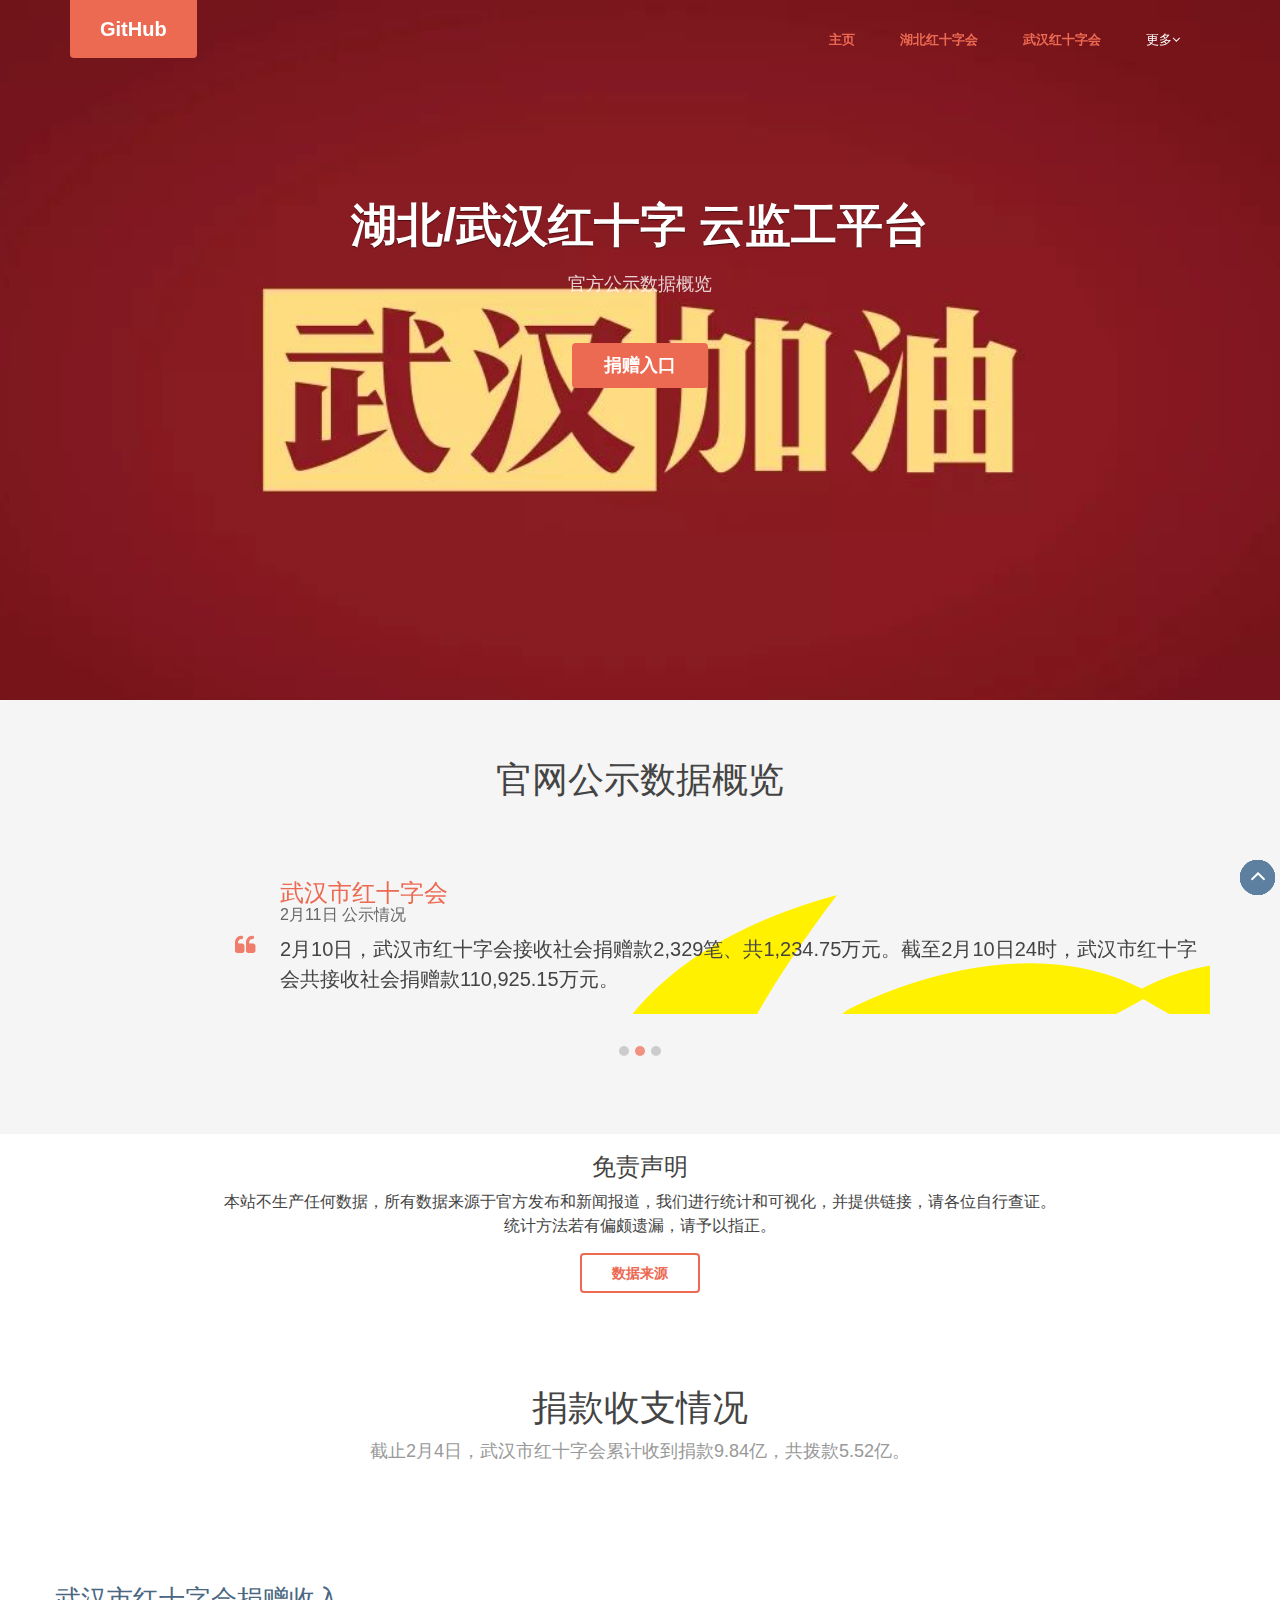
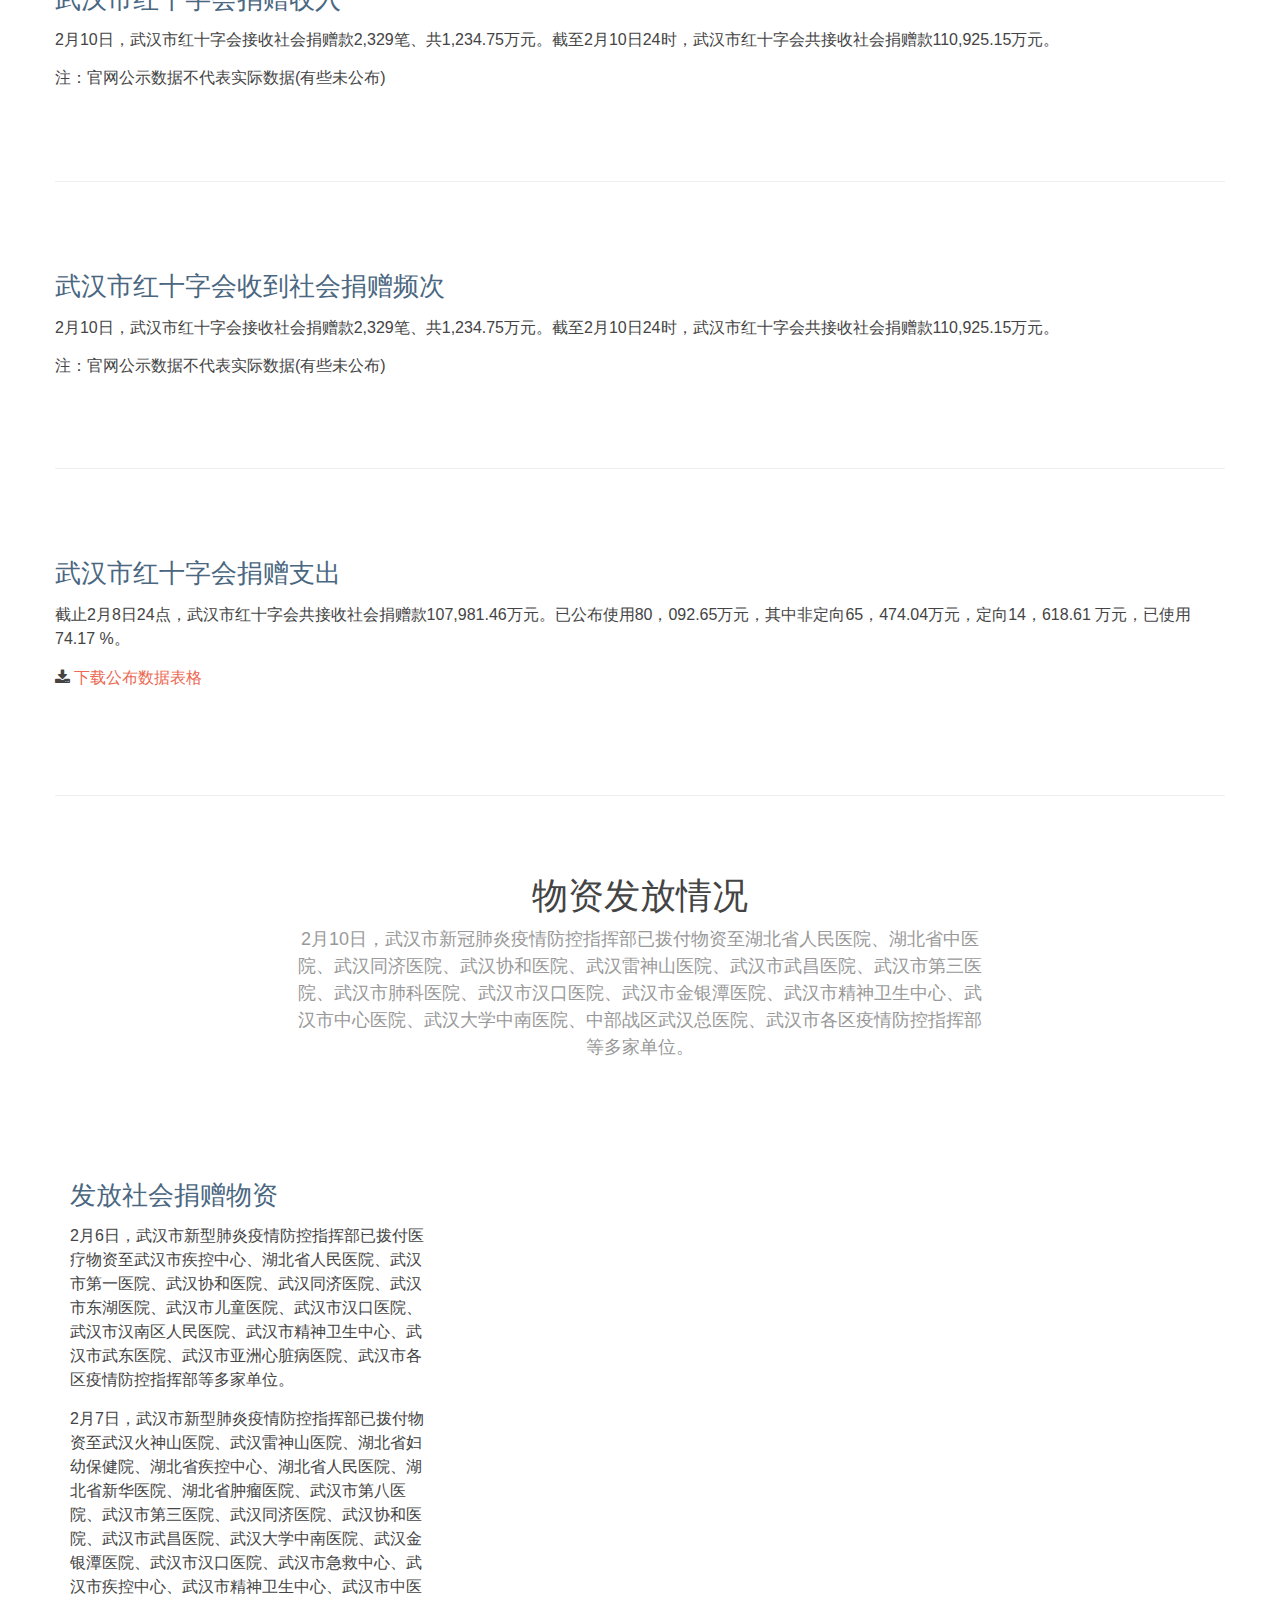
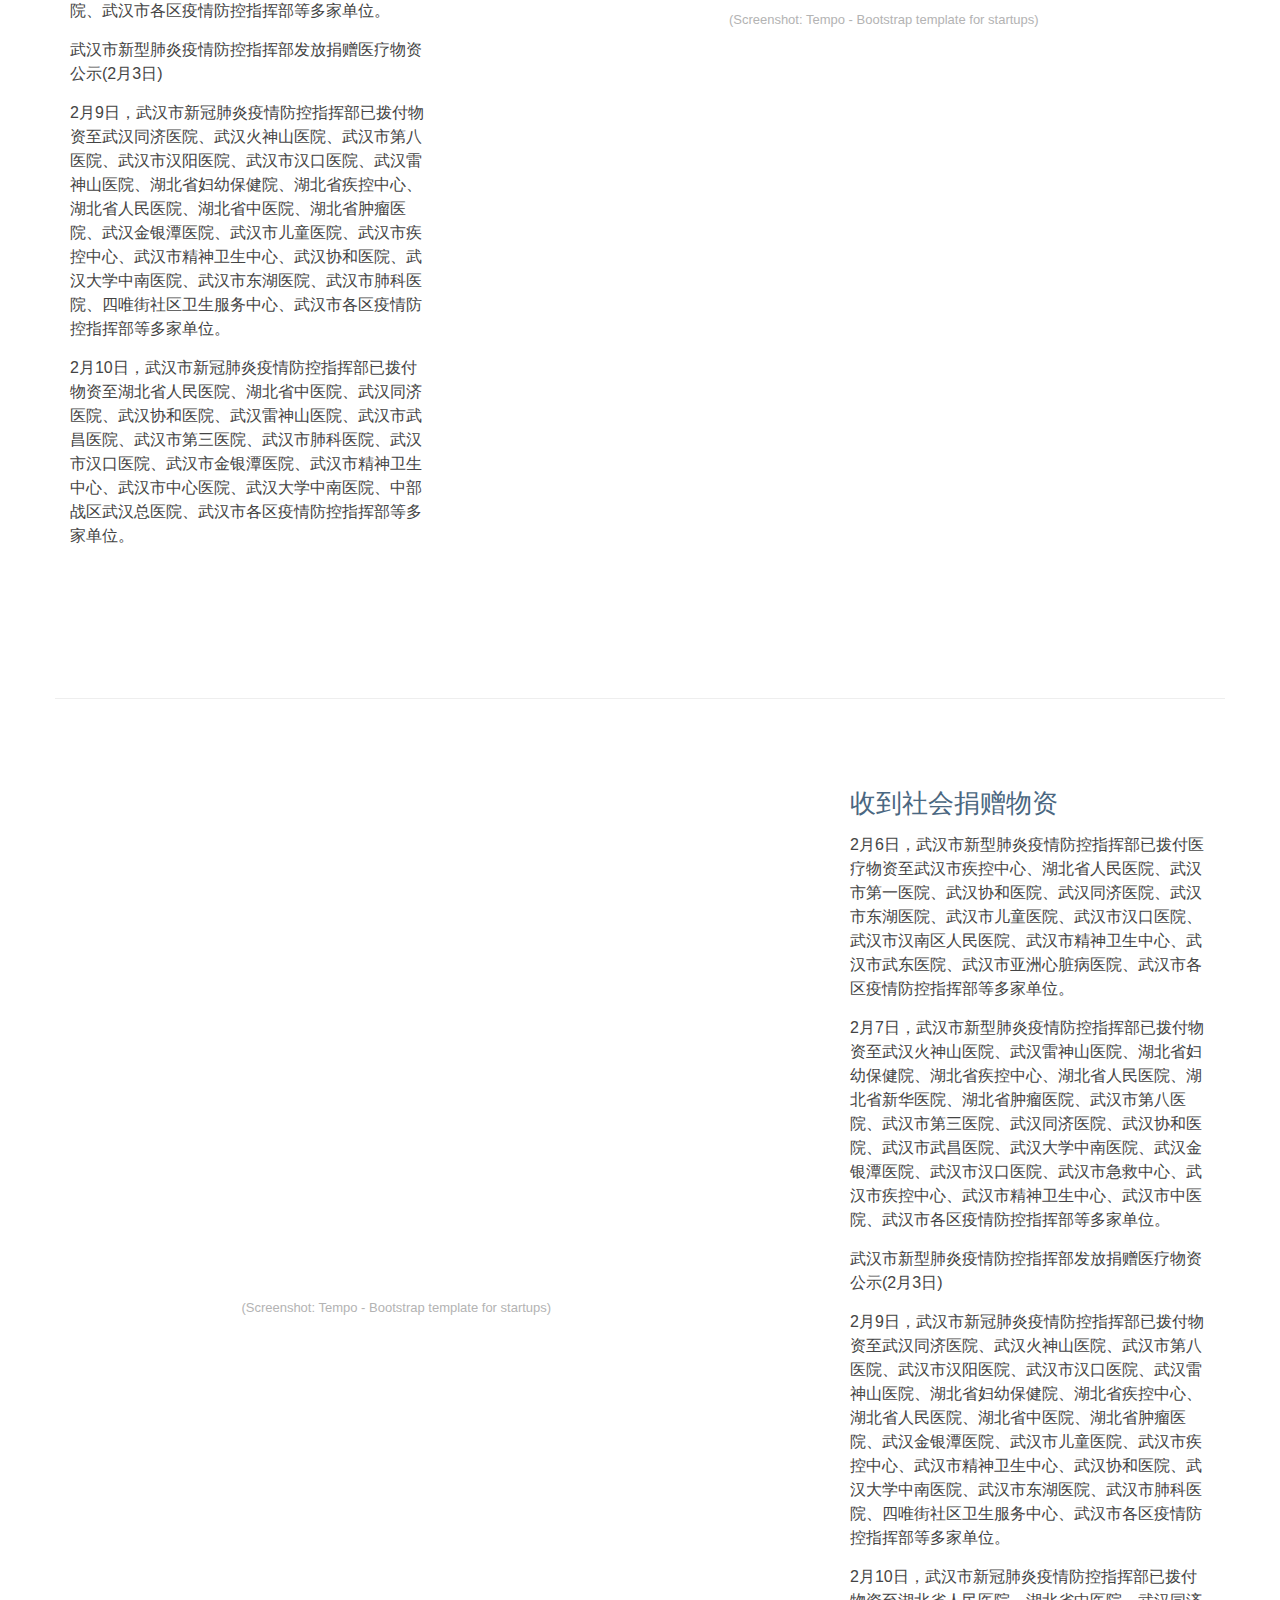
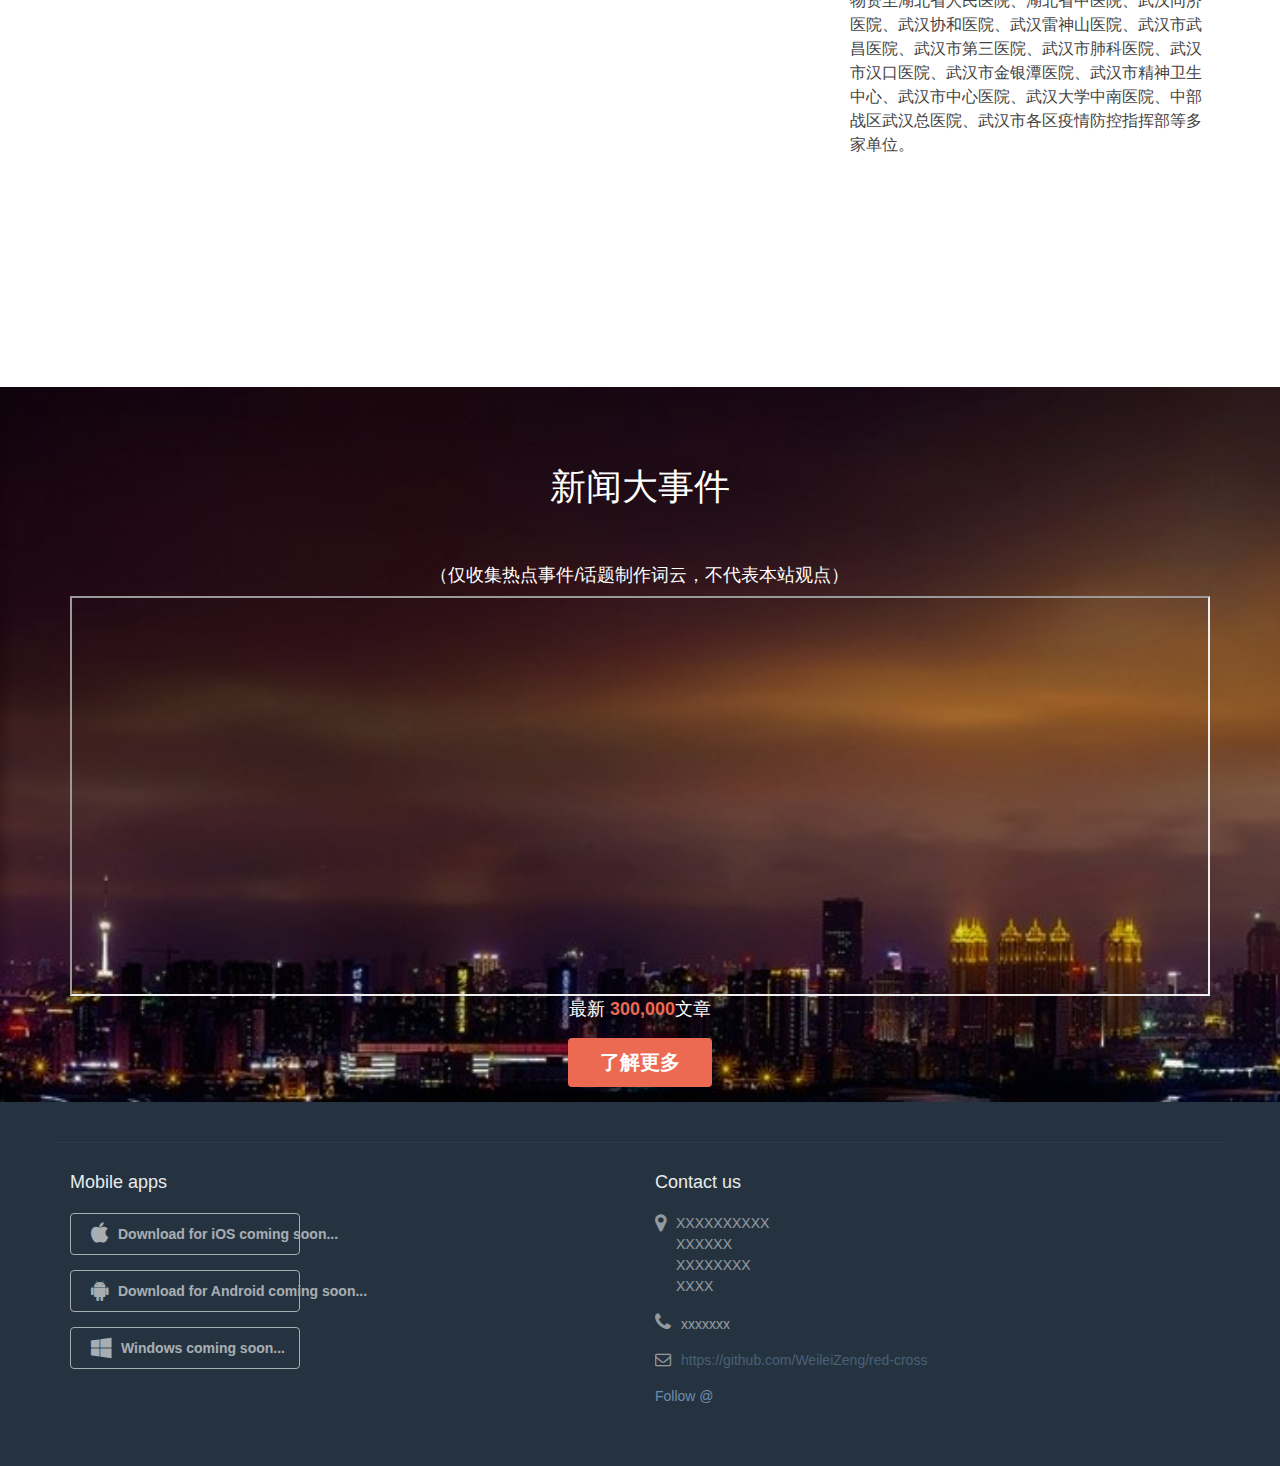
==== commit fbb63225: "Update index.html" ====
--- a/redcross/index.html
+++ b/redcross/index.html
@@ -48,11 +48,7 @@
                         <li class="nav-item dropdown">
                             <a class="dropdown-toggle" href="#" data-toggle="dropdown" data-hover="dropdown" data-delay="0" data-close-others="false">更多<i class="fa fa-angle-down"></i></a>
                             <ul class="dropdown-menu">
-                                <li><a href="download.html">Download Apps</a></li>
-                                <li><a href="blog.html">Blog</a></li>
-                                <li><a href="blog-single.html">Blog Single</a></li>
-                                <li><a href="blog-category.html">Blog Category</a></li>
-                                <li><a href="https://weileizeng.com/news/1992/06/29/contact/">Contact</a></li>
+                                
                                 <li><a href="https://weileizeng.github.io/red-cross/ABOUTUS">关于我们</a></li>
                                 <li><a href="https://github.com/WeileiZeng/red-cross">GitHub </a></li>                    
                             </ul>                            
@@ -243,7 +239,8 @@
         <!-- ******新闻大事件 （仅收集热点事件/话题，不代表本站观点）****** -->
         <section class="section cta-section text-center home-cta-section" id="cta-section">
             <div class="container">
-               <h2 class="title">新闻大事件 <br>（仅收集热点事件/话题制作词云，不代表本站观点）</h2>
+               <h2 class="title">新闻大事件</h2>
+               <h4>（仅收集热点事件/话题制作词云，不代表本站观点）</h4>
                <iframe width="100%" height="400" src="https://azurini.github.io/ciyun.html" frameborder="10"></iframe> 
                <p class="intro">最新 <span class="counting">300,000</span>文章</p>
                <p><a class="btn btn-cta btn-cta-primary" href="" target="_blank">了解更多</a></p>
@@ -311,4 +308,4 @@
  
 
 
-<div title="Scroll Back to Top" id="topcontrol" style="right: 5px; bottom: 5px; position: fixed; cursor: pointer; opacity: 0;"><i class="fa fa-angle-up"></i></div><div title="Scroll Back to Top" id="topcontrol" style="right: 5px; bottom: 5px; position: fixed; cursor: pointer; opacity: 1;"><i class="fa fa-angle-up"></i></div><div title="Scroll Back to Top" id="topcontrol" style="right: 5px; bottom: 5px; position: fixed; cursor: pointer; opacity: 1;"><i class="fa fa-angle-up"></i></div><div title="Scroll Back to Top" id="topcontrol" style="right: 5px; bottom: 5px; position: fixed; cursor: pointer; opacity: 1;"><i class="fa fa-angle-up"></i></div><div title="Scroll Back to Top" id="topcontrol" style="right: 5px; bottom: 5px; position: fixed; cursor: pointer; opacity: 1;"><i class="fa fa-angle-up"></i></div><div title="Scroll Back to Top" id="topcontrol" style="right: 5px; bottom: 5px; position: fixed; cursor: pointer; opacity: 1;"><i class="fa fa-angle-up"></i></div><div title="Scroll Back to Top" id="topcontrol" style="right: 5px; bottom: 5px; position: fixed; cursor: pointer; opacity: 1;"><i class="fa fa-angle-up"></i></div></body></html>+<div title="Scroll Back to Top" id="topcontrol" style="right: 5px; bottom: 5px; position: fixed; cursor: pointer; opacity: 0;"><i class="fa fa-angle-up"></i></div><div title="Scroll Back to Top" id="topcontrol" style="right: 5px; bottom: 5px; position: fixed; cursor: pointer; opacity: 1;"><i class="fa fa-angle-up"></i></div><div title="Scroll Back to Top" id="topcontrol" style="right: 5px; bottom: 5px; position: fixed; cursor: pointer; opacity: 1;"><i class="fa fa-angle-up"></i></div><div title="Scroll Back to Top" id="topcontrol" style="right: 5px; bottom: 5px; position: fixed; cursor: pointer; opacity: 1;"><i class="fa fa-angle-up"></i></div><div title="Scroll Back to Top" id="topcontrol" style="right: 5px; bottom: 5px; position: fixed; cursor: pointer; opacity: 1;"><i class="fa fa-angle-up"></i></div><div title="Scroll Back to Top" id="topcontrol" style="right: 5px; bottom: 5px; position: fixed; cursor: pointer; opacity: 1;"><i class="fa fa-angle-up"></i></div><div title="Scroll Back to Top" id="topcontrol" style="right: 5px; bottom: 5px; position: fixed; cursor: pointer; opacity: 1;"><i class="fa fa-angle-up"></i></div></body></html>
